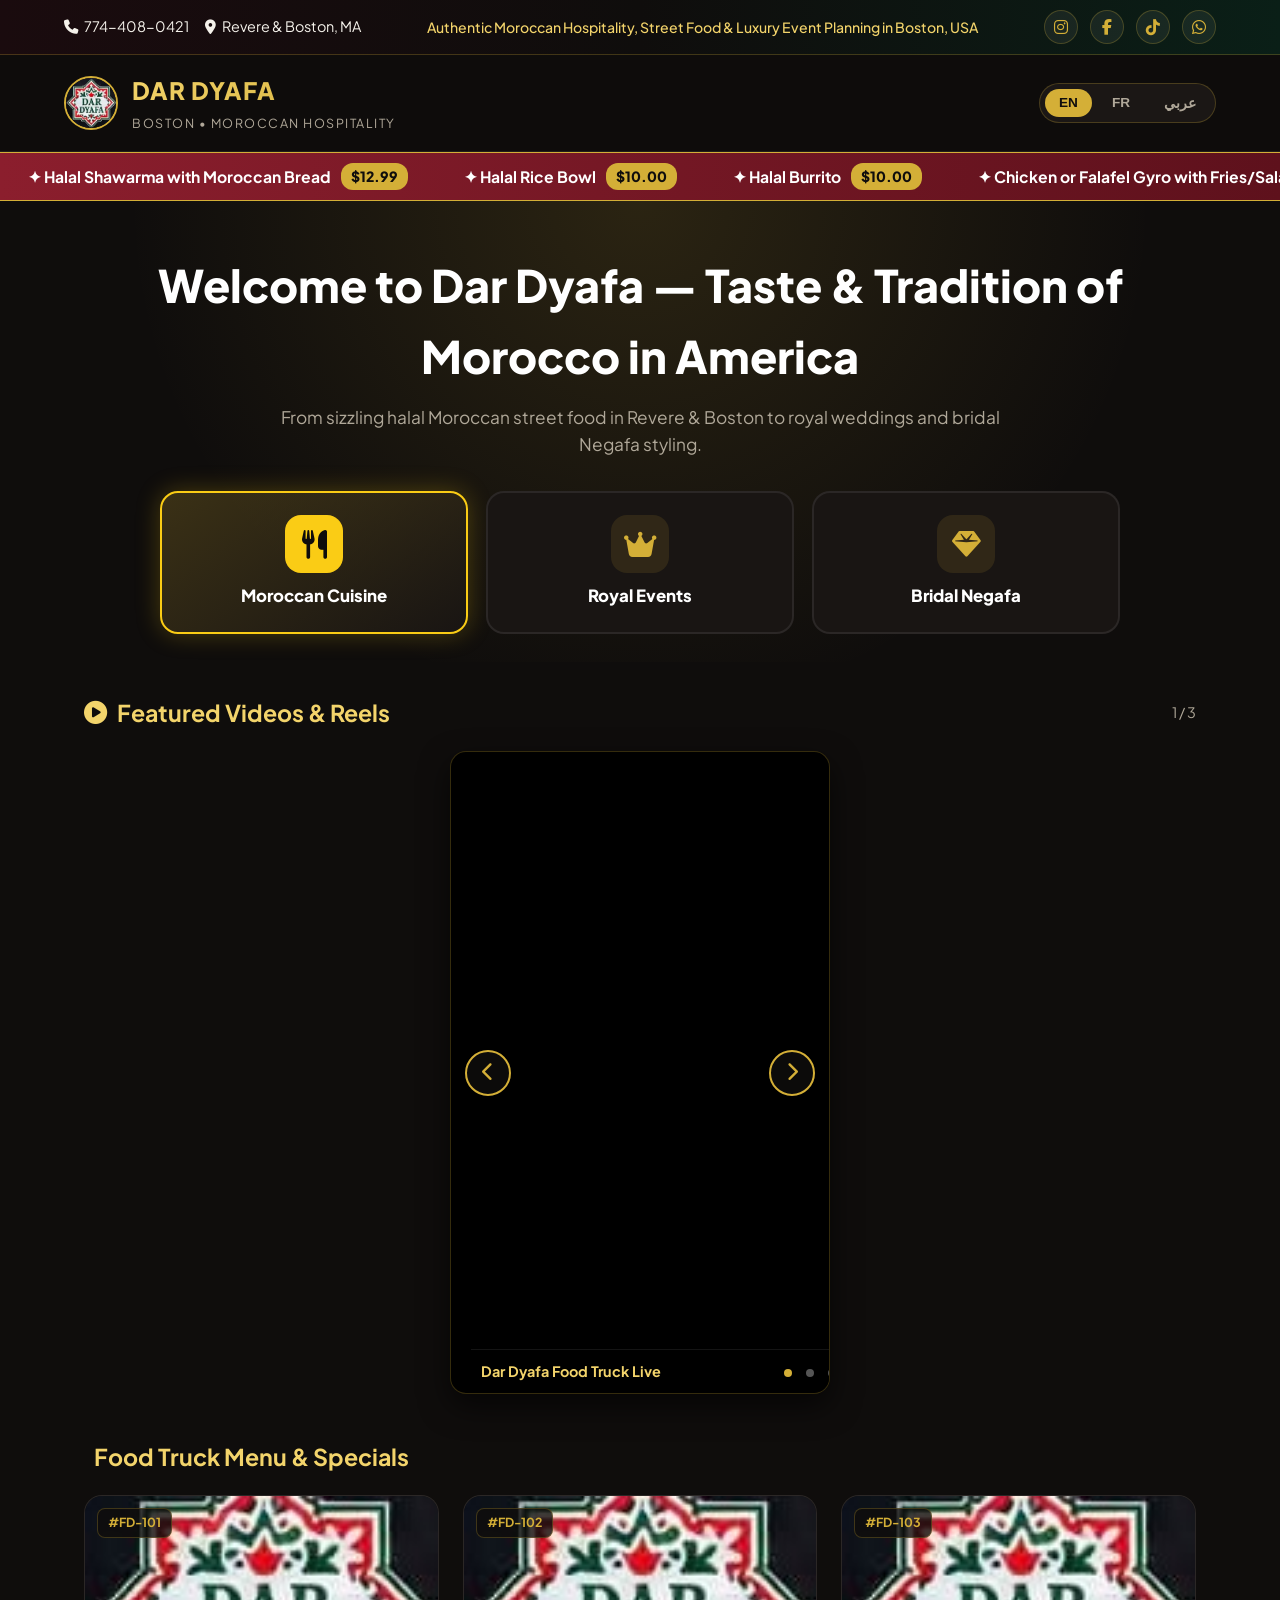
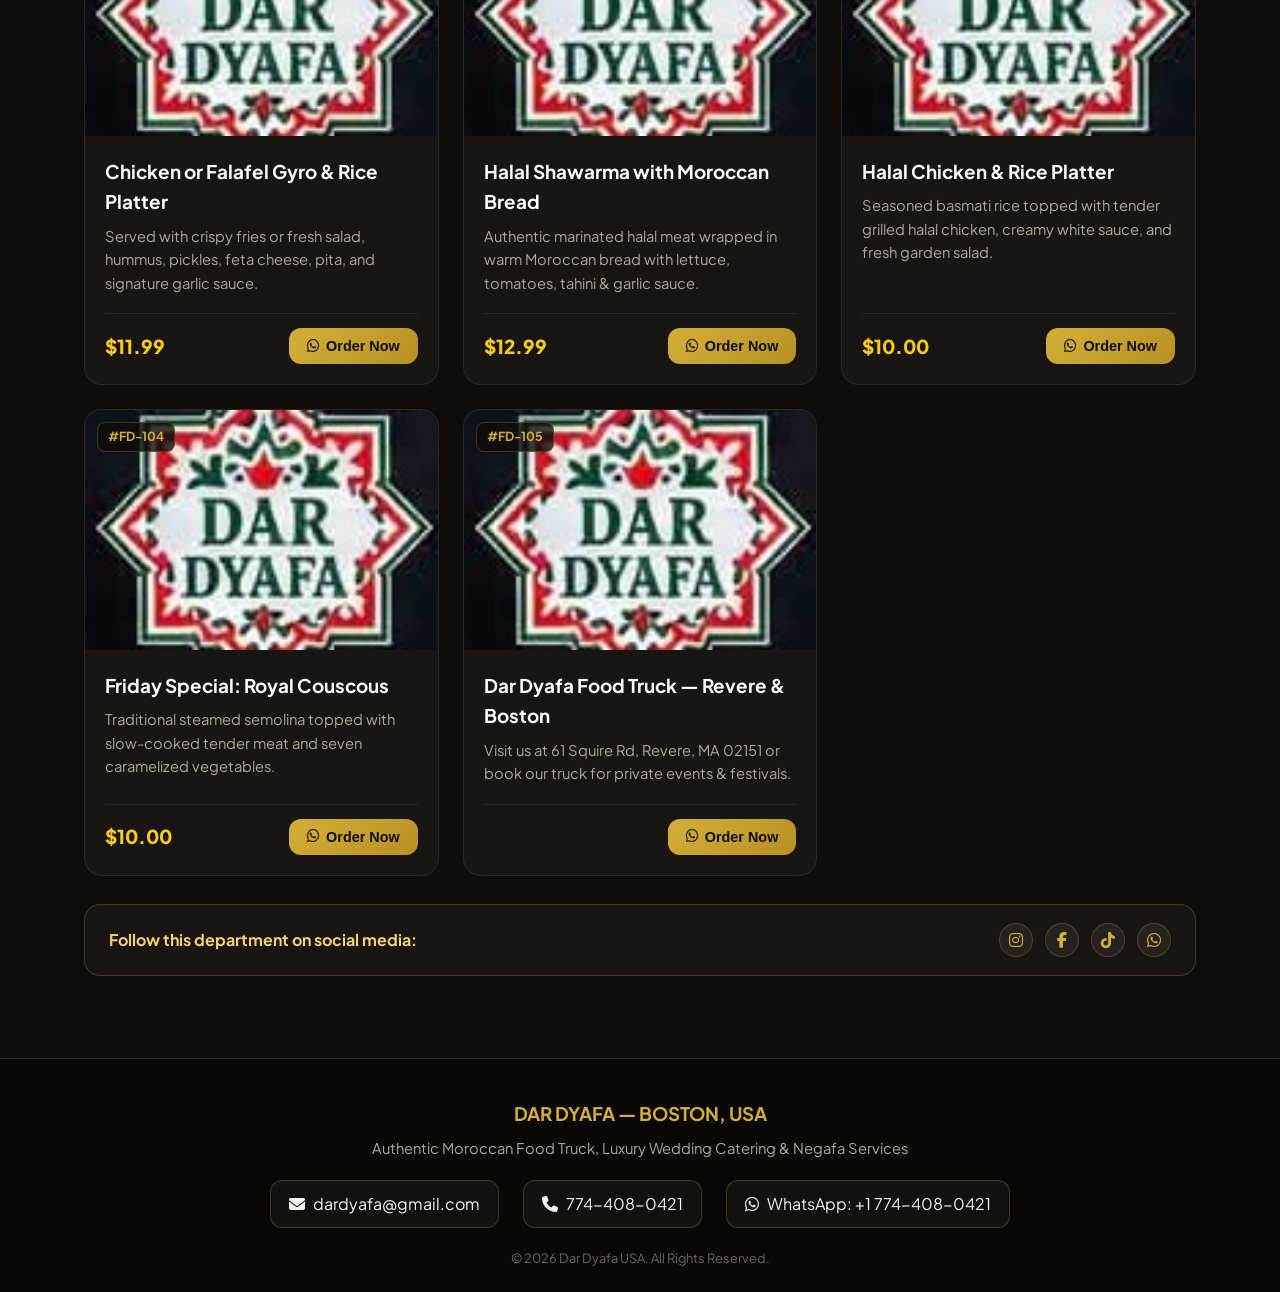
==== index.html @ 19fb5065 "Update index.html" ====
<!DOCTYPE html>
<html lang="en">
<head>
    <meta charset="UTF-8">
    <meta name="viewport" content="width=device-width, initial-scale=1.0">
    <title>Dar Dyafa | Authentic Moroccan Cuisine, Royal Events & Bridal Negafa in USA</title>
    <!-- Website Favicon Logo -->
    <link rel="icon" type="image/png" href="assets/images/logo.png">
    <link rel="preconnect" href="https://fonts.googleapis.com">
    <link href="https://fonts.googleapis.com/css2?family=Cairo:wght@400;600;700;800&family=Plus+Jakarta+Sans:wght@400;600;700;800&display=swap" rel="stylesheet">
    <link rel="stylesheet" href="https://cdnjs.cloudflare.com/ajax/libs/font-awesome/6.5.1/css/all.min.css">
    <link rel="stylesheet" href="css/style.css">
    <style>
        /* Reel 9:16 Vertical Custom Player Polish */
        .video-player-box {
            max-width: 380px !important;
            margin: 0 auto;
            background: #000;
            position: relative;
            box-shadow: 0 12px 30px rgba(0,0,0,0.6);
            border-radius: 16px;
            overflow: hidden;
        }
        .video-stage {
            position: relative;
            width: 100%;
            aspect-ratio: 9/16;
            background: #000;
            overflow: hidden;
            display: flex;
            align-items: center;
            justify-content: center;
        }
        .video-stage iframe, 
        .video-stage video {
            width: 100% !important;
            height: 100% !important;
            position: absolute;
            top: 0;
            left: 0;
            border: none;
            object-fit: cover;
            border-radius: 12px;
        }
    </style>
</head>
<body dir="ltr">

    <!-- Top Bar: Phone, Bio, Socials, Google Maps, WhatsApp -->
    <div class="top-bar">
        <div class="top-contact">
            <a href="tel:7744080421"><i class="fa-solid fa-phone"></i> <span>774-408-0421</span></a>
            <a id="topMapLink" href="#" target="_blank"><i class="fa-solid fa-location-dot"></i> <span data-i18n="locationLabel">Revere & Boston, MA</span></a>
        </div>
        <div class="top-bio" id="headerBioText"></div>
        <div class="top-socials">
            <a id="topIg" href="#" target="_blank" class="social-icon" title="Instagram"><i class="fa-brands fa-instagram"></i></a>
            <a id="topFb" href="#" target="_blank" class="social-icon" title="Facebook"><i class="fa-brands fa-facebook-f"></i></a>
            <a id="topTt" href="#" target="_blank" class="social-icon" title="TikTok"><i class="fa-brands fa-tiktok"></i></a>
            <a id="topWa" href="#" target="_blank" class="social-icon" title="WhatsApp"><i class="fa-brands fa-whatsapp"></i></a>
        </div>
    </div>

    <!-- Main Sticky Header -->
    <header class="main-header">
        <a href="index.html" class="brand">
            <img id="siteLogoImg" src="assets/images/logo.png" alt="Dar Dyafa Logo" onerror="this.src='assets/images/logo.jpg'">
            <div class="brand-text">
                <h1>DAR DYAFA</h1>
                <span>BOSTON • MOROCCAN HOSPITALITY</span>
            </div>
        </a>

        <div class="lang-switcher">
            <button class="lang-btn active" data-lang="en" onclick="setLanguage('en')">EN</button>
            <button class="lang-btn" data-lang="fr" onclick="setLanguage('fr')">FR</button>
            <button class="lang-btn" data-lang="ar" onclick="setLanguage('ar')">عربي</button>
        </div>
    </header>

    <!-- Continuous English-Only Marquee Ticker -->
    <div class="marquee-wrapper" aria-label="Food Truck Menu Ticker">
        <div class="marquee-track" id="marqueeTrack"></div>
    </div>

    <!-- Hero Welcome & 3 Main Category Tabs -->
    <section class="hero-section">
        <h2 id="welcomeTitleText"></h2>
        <p id="welcomeSubText"></p>

        <div class="category-tabs">
            <div class="cat-card active" id="tabBtn1" onclick="switchTab(1)">
                <div class="cat-icon"><i class="fa-solid fa-utensils"></i></div>
                <div class="cat-label" id="tabLabel1">Moroccan Cuisine</div>
            </div>
            <div class="cat-card" id="tabBtn2" onclick="switchTab(2)">
                <div class="cat-icon"><i class="fa-solid fa-crown"></i></div>
                <div class="cat-label" id="tabLabel2">Royal Events</div>
            </div>
            <div class="cat-card" id="tabBtn3" onclick="switchTab(3)">
                <div class="cat-icon"><i class="fa-solid fa-gem"></i></div>
                <div class="cat-label" id="tabLabel3">Bridal Negafa</div>
            </div>
        </div>
    </section>

    <!-- Main Dynamic Content Area -->
    <main class="section-container">
        <!-- Videos Section -->
        <div id="videosSection">
            <div class="section-header">
                <h3><i class="fa-solid fa-play-circle"></i> <span data-i18n="featuredVideos">Featured Videos & Reels</span></h3>
                <span id="videoCounter" style="color:var(--text-muted);font-size:0.9rem;">1 / 3</span>
            </div>
            <div class="video-player-box">
                <button class="video-nav-btn video-prev" onclick="prevVideo()" title="Previous Video"><i class="fa-solid fa-chevron-left"></i></button>
                <button class="video-nav-btn video-next" onclick="nextVideo()" title="Next Video"><i class="fa-solid fa-chevron-right"></i></button>
                <div class="video-stage" id="videoStage"></div>
                <div class="video-controls-bar" style="position:absolute;bottom:0;width:100%;background:rgba(0,0,0,0.7);padding:10px;text-align:center;z-index:25;">
                    <div id="currentVideoTitle" style="font-weight:700;color:var(--gold-light);font-size:0.9rem;"></div>
                    <div class="video-dots" id="videoDots" style="margin-top:4px;"></div>
                </div>
            </div>
        </div>

        <!-- Posts / Catalog Section -->
        <div style="margin-top:44px;">
            <div class="section-header">
                <h3><i class="fa-solid fa-sparkles"></i> <span id="sectionPostsHeading">Our Menu & Specialties</span></h3>
                <button class="btn-order" id="generalBookingBtn" style="display:none;" onclick="openGeneralBooking()">
                    <i class="fa-solid fa-calendar-check"></i> <span data-i18n="bookEventNow">Book Your Celebration</span>
                </button>
            </div>
            <div class="posts-grid" id="postsGrid"></div>
        </div>

        <!-- Page-Specific Social Media Bar -->
        <div class="page-social-bar">
            <div style="font-weight:700;color:var(--gold-light);" data-i18n="followSection">Follow this department on social media:</div>
            <div class="top-socials" id="pageSpecificSocials"></div>
        </div>
    </main>

    <!-- Footer Contact -->
    <footer class="site-footer">
        <h3 style="color:var(--gold);margin-bottom:8px;">DAR DYAFA — BOSTON, USA</h3>
        <p style="color:var(--text-muted);font-size:0.92rem;" data-i18n="footerTagline">Authentic Moroccan Food Truck, Luxury Wedding Catering & Negafa Services</p>
        <div class="footer-contacts">
            <a href="mailto:dardyafa@gmail.com"><i class="fa-solid fa-envelope"></i> dardyafa@gmail.com</a>
            <a href="tel:7744080421"><i class="fa-solid fa-phone"></i> 774-408-0421</a>
            <a id="footerWaLink" href="#" target="_blank"><i class="fa-brands fa-whatsapp"></i> WhatsApp: +1 774-408-0421</a>
        </div>
        <p style="color:#666;font-size:0.8rem;margin-top:18px;">© 2026 Dar Dyafa USA. All Rights Reserved.</p>
    </footer>

    <!-- Order / Booking Modal -->
    <div class="modal-overlay" id="orderModal">
        <div class="modal-box">
            <button class="modal-close" onclick="closeModal()"><i class="fa-solid fa-xmark"></i></button>
            <h3 id="modalHeading" style="color:var(--gold);margin-bottom:14px;">Order Now</h3>
            <div class="modal-preview" id="modalPreview"></div>
            <form id="orderForm" onsubmit="submitOrder(event)">
                <input type="hidden" id="orderItemId">
                <input type="hidden" id="orderItemTitle">
                <input type="hidden" id="orderItemPrice">

                <div id="foodFields">
                    <div class="form-group">
                        <label data-i18n="labelName">Full Name</label>
                        <input type="text" id="custName" required placeholder="John Doe">
                    </div>
                    <div class="form-group">
                        <label data-i18n="labelQty">Quantity</label>
                        <input type="number" id="custQty" min="1" value="1" required>
                    </div>
                    <div class="form-group">
                        <label data-i18n="labelAddress">Delivery Address / Pickup Location</label>
                        <input type="text" id="custAddress" required placeholder="Street, City, MA">
                    </div>
                    <div class="form-group">
                        <label data-i18n="labelPhone">Phone Number</label>
                        <input type="tel" id="custPhone" required placeholder="(774) 000-0000">
                    </div>
                </div>

                <div id="eventFields" style="display:none;">
                    <div class="form-group">
                        <label data-i18n="labelName">Full Name</label>
                        <input type="text" id="evName" placeholder="Your Full Name">
                    </div>
                    <div class="form-group">
                        <label data-i18n="labelEventType">Event Type</label>
                        <select id="evType">
                            <option value="Wedding / عرس">Wedding / Mariage / عرس</option>
                            <option value="Engagement / خطوبة">Engagement / Fiançailles / خطوبة</option>
                            <option value="Henna Night / حناء">Henna Night / Soirée Henné / ليلة الحناء</option>
                            <option value="Circumcision / ختانة">Circumcision / Baptême / ختانة</option>
                            <option value="Gala / Private Party">Gala / Private Party / حفل خاص</option>
                        </select>
                    </div>
                    <div class="form-group">
                        <label data-i18n="labelEventDate">Event Date</label>
                        <input type="date" id="evDate">
                    </div>
                    <div class="form-group">
                        <label data-i18n="labelEventCity">City & Exact Venue Location (USA)</label>
                        <input type="text" id="evLocation" placeholder="Boston, MA - Venue Name">
                    </div>
                    <div class="form-group">
                        <label data-i18n="labelPhone">Phone Number</label>
                        <input type="tel" id="evPhone" placeholder="(774) 000-0000">
                    </div>
                </div>

                <button type="submit" class="btn-whatsapp-confirm">
                    <i class="fa-brands fa-whatsapp" style="font-size:1.3rem;"></i>
                    <span data-i18n="confirmOrderBtn">Confirm Order via WhatsApp</span>
                </button>
            </form>
        </div>
    </div>

    <script src="js/config.js"></script>
    <script src="js/data.js"></script>
    <script>
        const UI_TRANSLATIONS = {
            en: {
                locationLabel: "Revere & Boston, MA",
                featuredVideos: "Featured Videos & Reels",
                menuHeading1: "Food Truck Menu & Specials",
                menuHeading2: "Royal Moroccan Weddings & Events in USA",
                menuHeading3: "Bridal Negafa, Caftans & Makeup",
                orderNow: "Order Now",
                bookNow: "Inquire / Book Now",
                bookEventNow: "Book Your Celebration",
                followSection: "Follow this department on social media:",
                footerTagline: "Authentic Moroccan Food Truck, Luxury Wedding Catering & Negafa Services",
                labelName: "Full Name",
                labelQty: "Quantity",
                labelAddress: "Exact Delivery Address / Pickup Location",
                labelPhone: "Phone Number",
                labelEventType: "Celebration Type",
                labelEventDate: "Celebration Date",
                labelEventCity: "City & Exact Venue Address",
                confirmOrderBtn: "Confirm Order via WhatsApp"
            },
            fr: {
                locationLabel: "Revere & Boston, MA",
                featuredVideos: "Vidéos & Reels en Vedette",
                menuHeading1: "Menu Food Truck & Spécialités",
                menuHeading2: "Mariages Royaux & Événements aux USA",
                menuHeading3: "Negafa Mariée, Caftans & Maquillage",
                orderNow: "Commander",
                bookNow: "Réserver",
                bookEventNow: "Réserver Votre Événement",
                followSection: "Suivez ce département sur les réseaux sociaux :",
                footerTagline: "Food Truck Marocain Authentique, Traiteur Mariage & Services Negafa",
                labelName: "Nom Complet",
                labelQty: "Quantité",
                labelAddress: "Adresse Exacte de Livraison / Retrait",
                labelPhone: "Numéro de Téléphone",
                labelEventType: "Type de Célébration",
                labelEventDate: "Date de l'Événement",
                labelEventCity: "Ville et Adresse Exacte de la Salle",
                confirmOrderBtn: "Confirmer via WhatsApp"
            },
            ar: {
                locationLabel: "ريفير وبوسطن، أمريكا",
                featuredVideos: "فيديوهات ومقاطع مميزة",
                menuHeading1: "قائمة مأكولات الشاحنة والأطباق المغربية",
                menuHeading2: "تنظيم الأعراس والحفلات المغربية في أمريكا",
                menuHeading3: "خدمات النكافة، القفطان المغربي ومكياج العروس",
                orderNow: "اطلب الآن",
                bookNow: "احجز الآن",
                bookEventNow: "احجز حفلتك الآن",
                followSection: "تابع هذا القسم على مواقع التواصل الاجتماعي:",
                footerTagline: "مأكولات مغربية أصيلة، تنظيم أعراس ملكية وخدمات النكافة في أمريكا",
                labelName: "الاسم الكامل",
                labelQty: "الكمية المطلوبة",
                labelAddress: "العنوان الدقيق للتوصيل أو الاستلام",
                labelPhone: "رقم الهاتف",
                labelEventType: "نوع الحفل (عرس، خطوبة، حناء، ختانة...)",
                labelEventDate: "تاريخ الحفل",
                labelEventCity: "المدينة ومكان القاعة بالتحديد",
                confirmOrderBtn: "تأكيد الطلب عبر واتساب"
            }
        };

        let currentLang = 'en';
        let currentTab = 1;
        let currentVideoIdx = 0;
        let siteData = JSON.parse(localStorage.getItem('dardyafa_site_data')) || DEFAULT_SITE_DATA;

        function initSite() {
            document.getElementById('topMapLink').href = SITE_CONFIG.locationMap;
            document.getElementById('topIg').href = SITE_CONFIG.socials.page1.instagram;
            document.getElementById('topFb').href = SITE_CONFIG.socials.page1.facebook;
            document.getElementById('topTt').href = SITE_CONFIG.socials.page1.tiktok;
            const waUrl = `https://wa.me/${SITE_CONFIG.whatsappNumber}`;
            document.getElementById('topWa').href = waUrl;
            document.getElementById('footerWaLink').href = waUrl;

            if (siteData.logoDataUrl) {
                document.getElementById('siteLogoImg').src = siteData.logoDataUrl;
            }

            renderMarquee();
            setLanguage('en');
            switchTab(1);
        }

        function setLanguage(lang) {
            currentLang = lang;
            document.body.setAttribute('dir', lang === 'ar' ? 'rtl' : 'ltr');
            document.documentElement.lang = lang;

            document.querySelectorAll('.lang-btn').forEach(btn => {
                btn.classList.toggle('active', btn.dataset.lang === lang);
            });

            const t = UI_TRANSLATIONS[lang];
            document.querySelectorAll('[data-i18n]').forEach(el => {
                const key = el.getAttribute('data-i18n');
                if (t[key]) el.textContent = t[key];
            });

            document.getElementById('headerBioText').textContent = siteData.headerBio[lang] || siteData.headerBio.en;
            document.getElementById('welcomeTitleText').textContent = siteData.welcomeTitle[lang] || siteData.welcomeTitle.en;
            document.getElementById('welcomeSubText').textContent = siteData.welcomeSub[lang] || siteData.welcomeSub.en;
            document.getElementById('tabLabel1').textContent = siteData.tabs.tab1[lang] || siteData.tabs.tab1.en;
            document.getElementById('tabLabel2').textContent = siteData.tabs.tab2[lang] || siteData.tabs.tab2.en;
            document.getElementById('tabLabel3').textContent = siteData.tabs.tab3[lang] || siteData.tabs.tab3.en;

            renderCurrentTabContent();
        }

        function renderMarquee() {
            const track = document.getElementById('marqueeTrack');
            const items = siteData.marqueeItems || [];
            const htmlSingle = items.map(item => `
                <div class="marquee-item">
                    <span>✦ ${item.name}</span>
                    ${item.price ? `<span class="marquee-price">${item.price}</span>` : ''}
                </div>
            `).join('');
            track.innerHTML = htmlSingle + htmlSingle;
        }

        function switchTab(tabNum) {
            currentTab = tabNum;
            currentVideoIdx = 0;
            [1, 2, 3].forEach(n => {
                document.getElementById(`tabBtn${n}`).classList.toggle('active', n === tabNum);
            });
            renderCurrentTabContent();
        }

        function renderCurrentTabContent() {
            const t = UI_TRANSLATIONS[currentLang];
            const headingEl = document.getElementById('sectionPostsHeading');
            const bookingBtn = document.getElementById('generalBookingBtn');

            if (currentTab === 1) {
                headingEl.textContent = t.menuHeading1;
                bookingBtn.style.display = 'none';
            } else if (currentTab === 2) {
                headingEl.textContent = t.menuHeading2;
                bookingBtn.style.display = 'inline-flex';
            } else {
                headingEl.textContent = t.menuHeading3;
                bookingBtn.style.display = 'inline-flex';
            }

            renderVideos();
            renderPosts();
            renderPageSocials();
        }

        function renderPageSocials() {
            const key = `page${currentTab}`;
            const soc = SITE_CONFIG.socials[key];
            const container = document.getElementById('pageSpecificSocials');
            container.innerHTML = `
                ${soc.instagram ? `<a href="${soc.instagram}" target="_blank" class="social-icon"><i class="fa-brands fa-instagram"></i></a>` : ''}
                ${soc.facebook ? `<a href="${soc.facebook}" target="_blank" class="social-icon"><i class="fa-brands fa-facebook-f"></i></a>` : ''}
                ${soc.tiktok ? `<a href="${soc.tiktok}" target="_blank" class="social-icon"><i class="fa-brands fa-tiktok"></i></a>` : ''}
                <a href="https://wa.me/${SITE_CONFIG.whatsappNumber}" target="_blank" class="social-icon"><i class="fa-brands fa-whatsapp"></i></a>
            `;
        }

        function getEmbedHtml(url) {
            if (!url) return '<p style="color:#888;text-align:center;padding-top:50%;">No video URL</p>';
            if (url.startsWith('data:video') || url.endsWith('.mp4') || url.endsWith('.webm')) {
                return `<video src="${url}" controls autoplay muted playsinline></video>`;
            }
            const ytMatch = url.match(/(?:youtu\.be\/|youtube\.com\/(?:watch\?v=|embed\/|shorts\/))([\w-]{11})/);
            if (ytMatch) {
                return `<iframe src="https://www.youtube.com/embed/${ytMatch[1]}?autoplay=1&mute=1&loop=1&playlist=${ytMatch[1]}" frameborder="0" allow="autoplay; encrypted-media" allowfullscreen></iframe>`;
            }
            const igMatch = url.match(/instagram\.com\/(?:p|reel)\/([\w-]+)/);
            if (igMatch) {
                return `<iframe src="https://www.instagram.com/p/${igMatch[1]}/embed" scrolling="no" frameborder="0" allowtransparency="true"></iframe>`;
            }
            return `<iframe src="${url}" scrolling="no" frameborder="0" allowtransparency="true"></iframe>`;
        }

        function renderVideos() {
            const vids = siteData.videos[`page${currentTab}`] || [];
            const stage = document.getElementById('videoStage');
            const counter = document.getElementById('videoCounter');
            const titleEl = document.getElementById('currentVideoTitle');
            const dotsEl = document.getElementById('videoDots');

            if (vids.length === 0) {
                stage.innerHTML = '<p style="color:#888;text-align:center;padding-top:50%;">No videos added yet.</p>';
                counter.textContent = '0 / 0';
                titleEl.textContent = '';
                dotsEl.innerHTML = '';
                return;
            }

            if (currentVideoIdx >= vids.length) currentVideoIdx = 0;
            if (currentVideoIdx < 0) currentVideoIdx = vids.length - 1;

            const activeVid = vids[currentVideoIdx];
            stage.innerHTML = getEmbedHtml(activeVid.url);
            counter.textContent = `${currentVideoIdx + 1} / ${vids.length}`;
            titleEl.textContent = activeVid.title || `Video #${currentVideoIdx + 1}`;

            dotsEl.innerHTML = vids.map((_, idx) => `
                <span class="v-dot ${idx === currentVideoIdx ? 'active' : ''}" onclick="goToVideo(${idx})" style="display:inline-block;width:8px;height:8px;margin:0 3px;background:${idx === currentVideoIdx ? 'var(--gold)' : '#555'};border-radius:50%;cursor:pointer;"></span>
            `).join('');
        }

        function nextVideo() { currentVideoIdx++; renderVideos(); }
        function prevVideo() { currentVideoIdx--; renderVideos(); }
        function goToVideo(idx) { currentVideoIdx = idx; renderVideos(); }

        document.addEventListener('keydown', (e) => {
            if (document.getElementById('orderModal').classList.contains('open')) return;
            if (e.key === 'ArrowRight') nextVideo();
            if (e.key === 'ArrowLeft') prevVideo();
        });

        function renderPosts() {
            const posts = siteData.posts[`page${currentTab}`] || [];
            const grid = document.getElementById('postsGrid');
            const t = UI_TRANSLATIONS[currentLang];
            const btnText = currentTab === 1 ? t.orderNow : t.bookNow;

            grid.innerHTML = posts.map((post, index) => {
                const title = post.title[currentLang] || post.title.en;
                const desc = post.desc[currentLang] || post.desc.en;
                return `
                    <div class="post-card" onclick="openOrderModal(${index})">
                        <div class="post-img-wrap">
                            <span class="post-id-badge">#${post.id}</span>
                            <img src="${post.image}" alt="${title}" onerror="this.src='assets/images/logo.png'">
                        </div>
                        <div class="post-body">
                            <div>
                                <h4 class="post-title">${title}</h4>
                                <p class="post-desc">${desc}</p>
                            </div>
                            <div class="post-footer">
                                <div class="post-price">${post.price ? post.price : ''}</div>
                                <button class="btn-order" type="button">
                                    <i class="fa-brands fa-whatsapp"></i> ${btnText}
                                </button>
                            </div>
                        </div>
                    </div>
                `;
            }).join('');
        }

        function openOrderModal(postIndex) {
            const post = siteData.posts[`page${currentTab}`][postIndex];
            const title = post.title[currentLang] || post.title.en;
            const t = UI_TRANSLATIONS[currentLang];

            document.getElementById('orderItemId').value = post.id;
            document.getElementById('orderItemTitle').value = post.title.en;
            document.getElementById('orderItemPrice').value = post.price || 'Custom Quote';

            document.getElementById('modalHeading').textContent = currentTab === 1 ? t.orderNow : t.bookNow;
            document.getElementById('modalPreview').innerHTML = `
                <img src="${post.image}" alt="${title}">
                <div>
                    <div style="font-size:0.8rem;color:var(--gold);font-weight:700;">ID: #${post.id}</div>
                    <div style="font-weight:800;font-size:1.05rem;">${title}</div>
                    ${post.price ? `<div style="color:#facc15;font-weight:700;">${post.price}</div>` : ''}
                </div>
            `;

            toggleModalFields();
            document.getElementById('orderModal').classList.add('open');
        }

        function openGeneralBooking() {
            const t = UI_TRANSLATIONS[currentLang];
            const deptName = currentTab === 2 ? 'Royal Event & Wedding Planning' : 'Bridal Negafa & Caftan Services';
            document.getElementById('orderItemId').value = currentTab === 2 ? 'EVENT-BOOKING' : 'NEGAFA-BOOKING';
            document.getElementById('orderItemTitle').value = deptName;
            document.getElementById('orderItemPrice').value = 'Custom Package';

            document.getElementById('modalHeading').textContent = t.bookEventNow;
            document.getElementById('modalPreview').innerHTML = `
                <img src="assets/images/logo.png" alt="Dar Dyafa">
                <div>
                    <div style="font-weight:800;font-size:1.05rem;">${deptName}</div>
                    <div style="color:var(--text-muted);font-size:0.85rem;">Dar Dyafa USA</div>
                </div>
            `;

            toggleModalFields();
            document.getElementById('orderModal').classList.add('open');
        }

        function toggleModalFields() {
            const isFood = currentTab === 1;
            document.getElementById('foodFields').style.display = isFood ? 'block' : 'none';
            document.getElementById('eventFields').style.display = isFood ? 'none' : 'block';

            document.getElementById('custName').required = isFood;
            document.getElementById('custQty').required = isFood;
            document.getElementById('custAddress').required = isFood;
            document.getElementById('custPhone').required = isFood;

            document.getElementById('evName').required = !isFood;
            document.getElementById('evDate').required = !isFood;
            document.getElementById('evLocation').required = !isFood;
            document.getElementById('evPhone').required = !isFood;
        }

        function closeModal() {
            document.getElementById('orderModal').classList.remove('open');
        }

        function submitOrder(e) {
            e.preventDefault();
            const itemId = document.getElementById('orderItemId').value;
            const itemTitle = document.getElementById('orderItemTitle').value;
            const itemPrice = document.getElementById('orderItemPrice').value;

            let orderRecord = {
                id: 'ORD-' + Date.now().toString().slice(-6),
                date: new Date().toLocaleString(),
                section: `Page ${currentTab}`,
                itemId,
                itemTitle,
                itemPrice
            };

            let waMessage = `*NEW ORDER - DAR DYAFA USA*%0A`;
            waMessage += `----------------------------%0A`;
            waMessage += `*Article ID:* #${itemId}%0A`;
            waMessage += `*Item:* ${itemTitle}%0A`;

            if (currentTab === 1) {
                const name = document.getElementById('custName').value;
                const qty = document.getElementById('custQty').value;
                const address = document.getElementById('custAddress').value;
                const phone = document.getElementById('custPhone').value;

                orderRecord.customerName = name;
                orderRecord.details = `Qty: ${qty} | Address: ${address}`;
                orderRecord.phone = phone;

                waMessage += `*Price:* ${itemPrice}%0A`;
                waMessage += `*Quantity:* ${qty}%0A`;
                waMessage += `*Customer Name:* ${name}%0A`;
                waMessage += `*Location/Address:* ${address}%0A`;
                waMessage += `*Phone:* ${phone}%0A`;
            } else {
                const name = document.getElementById('evName').value;
                const evType = document.getElementById('evType').value;
                const evDate = document.getElementById('evDate').value;
                const evLoc = document.getElementById('evLocation').value;
                const phone = document.getElementById('evPhone').value;

                orderRecord.customerName = name;
                orderRecord.details = `${evType} | Date: ${evDate} | City/Venue: ${evLoc}`;
                orderRecord.phone = phone;

                waMessage += `*Service:* ${evType}%0A`;
                waMessage += `*Event Date:* ${evDate}%0A`;
                waMessage += `*City & Venue:* ${evLoc}%0A`;
                waMessage += `*Client Name:* ${name}%0A`;
                waMessage += `*Phone:* ${phone}%0A`;
            }

            const existingOrders = JSON.parse(localStorage.getItem('dardyafa_orders')) || [];
            existingOrders.unshift(orderRecord);
            localStorage.setItem('dardyafa_orders', JSON.stringify(existingOrders));

            const whatsappUrl = `https://wa.me/${SITE_CONFIG.whatsappNumber}?text=${waMessage}`;
            window.open(whatsappUrl, '_blank');
            closeModal();
        }

        window.addEventListener('DOMContentLoaded', initSite);
    </script>
</body>
</html>
---- css/style.css ----
/* Dar Dyafa 2026 Luxury US Moroccan Hospitality Theme */
:root {
    --bg-dark: #0f0d0c;
    --bg-card: #191513;
    --bg-card-hover: #221c19;
    --gold: #d4af37;
    --gold-light: #f3d46b;
    --crimson: #8b1e2d;
    --emerald: #0f5c41;
    --text-main: #f5f2eb;
    --text-muted: #b0a899;
    --border-gold: rgba(212, 175, 55, 0.25);
    --shadow-lg: 0 15px 35px rgba(0, 0, 0, 0.6);
}

* {
    box-sizing: border-box;
    margin: 0;
    padding: 0;
}

body {
    font-family: 'Plus Jakarta Sans', 'Cairo', sans-serif;
    background-color: var(--bg-dark);
    color: var(--text-main);
    line-height: 1.6;
    overflow-x: hidden;
}

body[dir="rtl"] {
    font-family: 'Cairo', 'Plus Jakarta Sans', sans-serif;
}

/* Top Contact & Social Bar */
.top-bar {
    background: linear-gradient(90deg, #1a0b0e, #0f0d0c, #0a1f17);
    border-bottom: 1px solid var(--border-gold);
    padding: 10px 5%;
    display: flex;
    flex-wrap: wrap;
    justify-content: space-between;
    align-items: center;
    gap: 12px;
    font-size: 0.9rem;
}

.top-contact {
    display: flex;
    align-items: center;
    gap: 16px;
    flex-wrap: wrap;
}

.top-contact a {
    color: var(--text-main);
    text-decoration: none;
    display: inline-flex;
    align-items: center;
    gap: 6px;
    transition: color 0.2s;
}

.top-contact a:hover {
    color: var(--gold);
}

.top-bio {
    color: var(--gold-light);
    font-weight: 500;
    text-align: center;
    font-size: 0.88rem;
}

.top-socials {
    display: flex;
    align-items: center;
    gap: 12px;
}

.social-icon {
    width: 34px;
    height: 34px;
    border-radius: 50%;
    background: rgba(255, 255, 255, 0.06);
    border: 1px solid var(--border-gold);
    display: inline-flex;
    align-items: center;
    justify-content: center;
    color: var(--gold);
    text-decoration: none;
    transition: all 0.25s ease;
    font-size: 1rem;
}

.social-icon:hover {
    background: var(--gold);
    color: #0f0d0c;
    transform: translateY(-2px);
}

/* Main Header & Language Switcher */
.main-header {
    padding: 16px 5%;
    display: flex;
    justify-content: space-between;
    align-items: center;
    background: rgba(15, 13, 12, 0.95);
    backdrop-filter: blur(12px);
    position: sticky;
    top: 0;
    z-index: 900;
    border-bottom: 1px solid rgba(255,255,255,0.07);
}

.brand {
    display: flex;
    align-items: center;
    gap: 14px;
    text-decoration: none;
}

.brand img {
    width: 54px;
    height: 54px;
    border-radius: 50%;
    border: 2px solid var(--gold);
    object-fit: cover;
}

.brand-text h1 {
    font-size: 1.5rem;
    font-weight: 800;
    letter-spacing: 1px;
    background: linear-gradient(135deg, var(--gold-light), var(--gold));
    -webkit-background-clip: text;
    -webkit-text-fill-color: transparent;
}

.brand-text span {
    font-size: 0.78rem;
    color: var(--text-muted);
    letter-spacing: 1.5px;
    text-transform: uppercase;
}

.lang-switcher {
    display: flex;
    gap: 6px;
    background: #1b1715;
    padding: 5px;
    border-radius: 30px;
    border: 1px solid var(--border-gold);
}

.lang-btn {
    border: none;
    background: transparent;
    color: var(--text-muted);
    padding: 6px 14px;
    border-radius: 20px;
    cursor: pointer;
    font-weight: 700;
    font-size: 0.85rem;
    transition: all 0.2s;
}

.lang-btn.active {
    background: var(--gold);
    color: #0f0d0c;
}

/* Marquee Ticker - ALWAYS LTR ENGLISH */
.marquee-wrapper {
    background: linear-gradient(90deg, var(--crimson), #5e111c);
    border-top: 1px solid var(--gold);
    border-bottom: 1px solid var(--gold);
    padding: 10px 0;
    overflow: hidden;
    position: relative;
    direction: ltr !important;
}

.marquee-track {
    display: flex;
    width: max-content;
    animation: marqueeScroll 38s linear infinite;
}

.marquee-track:hover {
    animation-play-state: paused;
}

.marquee-item {
    display: inline-flex;
    align-items: center;
    gap: 10px;
    padding: 0 28px;
    font-weight: 700;
    font-size: 0.98rem;
    color: #ffffff;
    white-space: nowrap;
}

.marquee-price {
    background: var(--gold);
    color: #0f0d0c;
    padding: 2px 10px;
    border-radius: 12px;
    font-weight: 800;
    font-size: 0.88rem;
}

@keyframes marqueeScroll {
    0% { transform: translateX(0); }
    100% { transform: translateX(-50%); }
}

/* Hero Welcome Section */
.hero-section {
    text-align: center;
    padding: 48px 5% 28px;
    background: radial-gradient(circle at top, rgba(212, 175, 55, 0.14), transparent 65%);
}

.hero-section h2 {
    font-size: clamp(1.8rem, 3.5vw, 2.8rem);
    font-weight: 800;
    margin-bottom: 12px;
    color: #fff;
}

.hero-section p {
    max-width: 720px;
    margin: 0 auto 32px;
    color: var(--text-muted);
    font-size: 1.08rem;
}

/* 3 Main Category Icons (Tab 1 Highlighted Yellow/Gold by default) */
.category-tabs {
    display: grid;
    grid-template-columns: repeat(3, 1fr);
    gap: 18px;
    max-width: 960px;
    margin: 0 auto;
}

.cat-card {
    background: var(--bg-card);
    border: 2px solid rgba(255, 255, 255, 0.08);
    border-radius: 18px;
    padding: 22px 16px;
    cursor: pointer;
    transition: all 0.3s ease;
    display: flex;
    flex-direction: column;
    align-items: center;
    gap: 10px;
}

.cat-card:hover {
    transform: translateY(-4px);
    border-color: var(--gold);
}

.cat-card.active {
    background: linear-gradient(145deg, rgba(212, 175, 55, 0.22), rgba(25, 21, 19, 0.95));
    border-color: #facc15;
    box-shadow: 0 0 25px rgba(250, 204, 21, 0.25);
}

.cat-icon {
    width: 58px;
    height: 58px;
    border-radius: 16px;
    background: rgba(212, 175, 55, 0.12);
    display: flex;
    align-items: center;
    justify-content: center;
    font-size: 1.8rem;
    color: var(--gold);
}

.cat-card.active .cat-icon {
    background: #facc15;
    color: #0f0d0c;
}

.cat-label {
    font-size: 1.05rem;
    font-weight: 800;
    color: #fff;
}

/* Video Carousel Section */
.section-container {
    max-width: 1240px;
    margin: 0 auto;
    padding: 32px 5%;
}

.section-header {
    display: flex;
    justify-content: space-between;
    align-items: center;
    margin-bottom: 20px;
}

.section-header h3 {
    font-size: 1.45rem;
    color: var(--gold-light);
    display: flex;
    align-items: center;
    gap: 10px;
}

.video-player-box {
    background: var(--bg-card);
    border: 1px solid var(--border-gold);
    border-radius: 20px;
    padding: 20px;
    position: relative;
    box-shadow: var(--shadow-lg);
}

.video-stage {
    position: relative;
    width: 100%;
    min-height: 380px;
    background: #080706;
    border-radius: 14px;
    overflow: hidden;
    display: flex;
    flex-direction: column;
    align-items: center;
    justify-content: center;
}

.video-stage iframe,
.video-stage video {
    width: 100%;
    height: 460px;
    border: none;
    border-radius: 12px;
}

.video-nav-btn {
    position: absolute;
    top: 50%;
    transform: translateY(-50%);
    width: 46px;
    height: 46px;
    border-radius: 50%;
    background: rgba(15, 13, 12, 0.85);
    border: 2px solid var(--gold);
    color: var(--gold);
    font-size: 1.2rem;
    cursor: pointer;
    z-index: 20;
    transition: all 0.2s;
}

.video-nav-btn:hover {
    background: var(--gold);
    color: #0f0d0c;
}

.video-prev { left: 14px; }
.video-next { right: 14px; }

.video-controls-bar {
    display: flex;
    justify-content: space-between;
    align-items: center;
    flex-wrap: wrap;
    gap: 12px;
    margin-top: 14px;
    padding-top: 12px;
    border-top: 1px solid rgba(255,255,255,0.08);
}

.video-dots {
    display: flex;
    gap: 8px;
}

.v-dot {
    width: 10px;
    height: 10px;
    border-radius: 50%;
    background: rgba(255,255,255,0.2);
    cursor: pointer;
}

.v-dot.active {
    background: var(--gold);
    width: 26px;
    border-radius: 6px;
}

/* Posts / Products Grid */
.posts-grid {
    display: grid;
    grid-template-columns: repeat(auto-fill, minmax(310px, 1fr));
    gap: 24px;
}

.post-card {
    background: var(--bg-card);
    border: 1px solid rgba(255,255,255,0.08);
    border-radius: 18px;
    overflow: hidden;
    display: flex;
    flex-direction: column;
    transition: all 0.3s ease;
    cursor: pointer;
}

.post-card:hover {
    transform: translateY(-6px);
    border-color: var(--gold);
    box-shadow: var(--shadow-lg);
}

.post-img-wrap {
    position: relative;
    height: 240px;
    overflow: hidden;
}

.post-img-wrap img {
    width: 100%;
    height: 100%;
    object-fit: cover;
    transition: transform 0.4s ease;
}

.post-card:hover .post-img-wrap img {
    transform: scale(1.06);
}

.post-id-badge {
    position: absolute;
    top: 12px;
    left: 12px;
    background: rgba(15, 13, 12, 0.8);
    color: var(--gold);
    padding: 4px 10px;
    border-radius: 8px;
    font-size: 0.78rem;
    font-weight: 700;
    border: 1px solid var(--border-gold);
}

.post-body {
    padding: 20px;
    flex: 1;
    display: flex;
    flex-direction: column;
    justify-content: space-between;
}

.post-title {
    font-size: 1.18rem;
    font-weight: 700;
    margin-bottom: 8px;
    color: #fff;
}

.post-desc {
    font-size: 0.92rem;
    color: var(--text-muted);
    margin-bottom: 18px;
}

.post-footer {
    display: flex;
    justify-content: space-between;
    align-items: center;
    padding-top: 14px;
    border-top: 1px solid rgba(255,255,255,0.07);
}

.post-price {
    font-size: 1.2rem;
    font-weight: 800;
    color: #facc15;
}

.btn-order {
    background: linear-gradient(135deg, var(--gold), #b89024);
    color: #0f0d0c;
    border: none;
    padding: 10px 18px;
    border-radius: 12px;
    font-weight: 800;
    font-size: 0.9rem;
    cursor: pointer;
    display: inline-flex;
    align-items: center;
    gap: 6px;
    transition: transform 0.2s;
}

.btn-order:hover {
    transform: scale(1.04);
}

/* Page Specific Social Banner */
.page-social-bar {
    background: var(--bg-card);
    border: 1px solid var(--border-gold);
    border-radius: 16px;
    padding: 18px 24px;
    margin-top: 28px;
    display: flex;
    justify-content: space-between;
    align-items: center;
    flex-wrap: wrap;
    gap: 14px;
}

/* Order Modal */
.modal-overlay {
    position: fixed;
    inset: 0;
    background: rgba(0,0,0,0.82);
    backdrop-filter: blur(8px);
    display: none;
    align-items: center;
    justify-content: center;
    z-index: 2000;
    padding: 16px;
}

.modal-overlay.open {
    display: flex;
}

.modal-box {
    background: #1a1614;
    border: 1px solid var(--gold);
    border-radius: 22px;
    max-width: 540px;
    width: 100%;
    max-height: 92vh;
    overflow-y: auto;
    padding: 26px;
    position: relative;
}

.modal-close {
    position: absolute;
    top: 16px;
    right: 16px;
    background: rgba(255,255,255,0.1);
    border: none;
    color: #fff;
    width: 34px;
    height: 34px;
    border-radius: 50%;
    cursor: pointer;
    font-size: 1.1rem;
}

.modal-preview {
    display: flex;
    gap: 14px;
    align-items: center;
    background: rgba(255,255,255,0.04);
    padding: 12px;
    border-radius: 14px;
    margin-bottom: 18px;
}

.modal-preview img {
    width: 82px;
    height: 82px;
    border-radius: 12px;
    object-fit: cover;
}

.form-group {
    margin-bottom: 14px;
}

.form-group label {
    display: block;
    font-size: 0.88rem;
    font-weight: 600;
    margin-bottom: 6px;
    color: var(--gold-light);
}

.form-group input,
.form-group select,
.form-group textarea {
    width: 100%;
    padding: 11px 14px;
    border-radius: 10px;
    border: 1px solid rgba(255,255,255,0.15);
    background: #0f0d0c;
    color: #fff;
    font-size: 0.95rem;
}

.btn-whatsapp-confirm {
    width: 100%;
    padding: 14px;
    border-radius: 12px;
    border: none;
    background: #25d366;
    color: #072411;
    font-weight: 800;
    font-size: 1.02rem;
    cursor: pointer;
    display: flex;
    align-items: center;
    justify-content: center;
    gap: 10px;
    margin-top: 10px;
}

/* Footer */
.site-footer {
    background: #090807;
    border-top: 1px solid var(--border-gold);
    padding: 40px 5% 24px;
    margin-top: 50px;
    text-align: center;
}

.footer-contacts {
    display: flex;
    justify-content: center;
    flex-wrap: wrap;
    gap: 24px;
    margin: 20px 0;
}

.footer-contacts a {
    color: var(--text-main);
    text-decoration: none;
    display: inline-flex;
    align-items: center;
    gap: 8px;
    padding: 10px 18px;
    border-radius: 12px;
    background: rgba(255,255,255,0.04);
    border: 1px solid var(--border-gold);
}

.footer-contacts a:hover {
    background: var(--gold);
    color: #0f0d0c;
}

@media (max-width: 768px) {
    .category-tabs {
        grid-template-columns: 1fr;
    }
    .top-bar {
        justify-content: center;
        text-align: center;
    }
    .video-stage iframe, .video-stage video {
        height: 280px;
    }
}
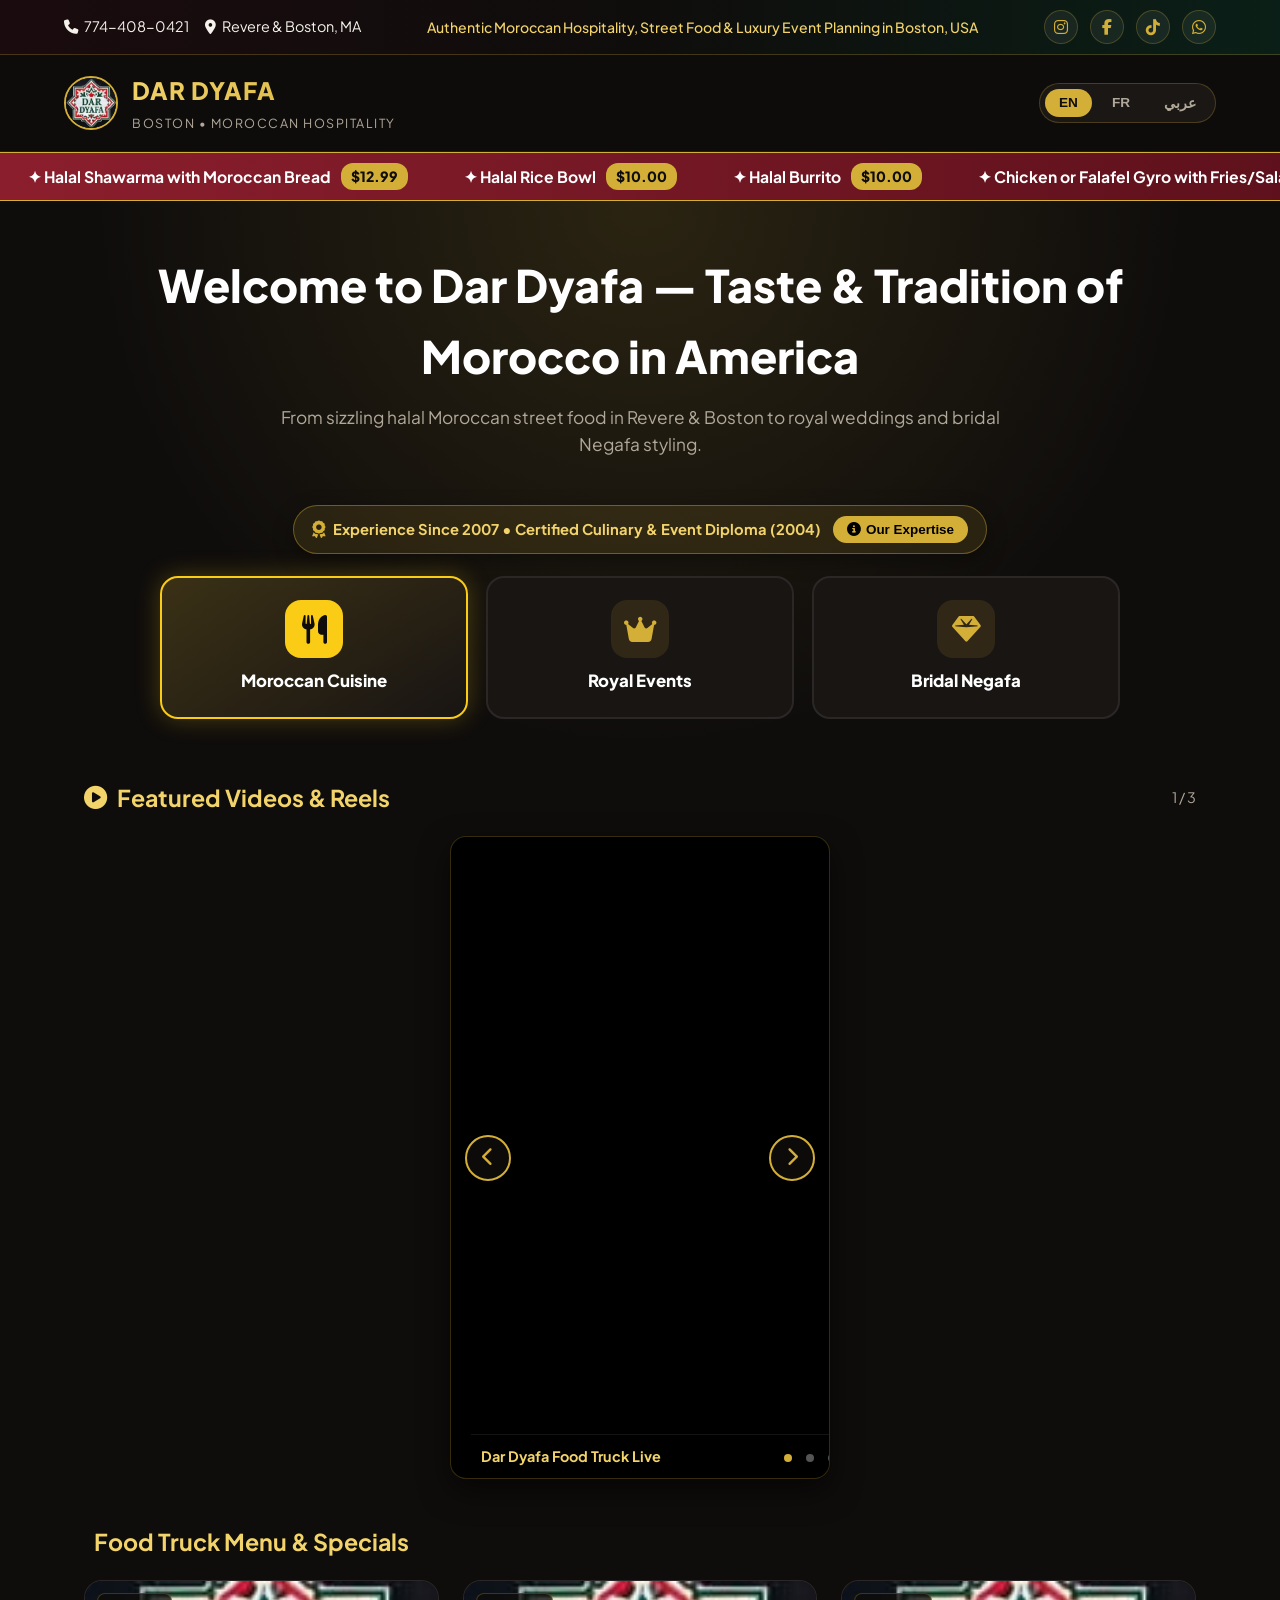
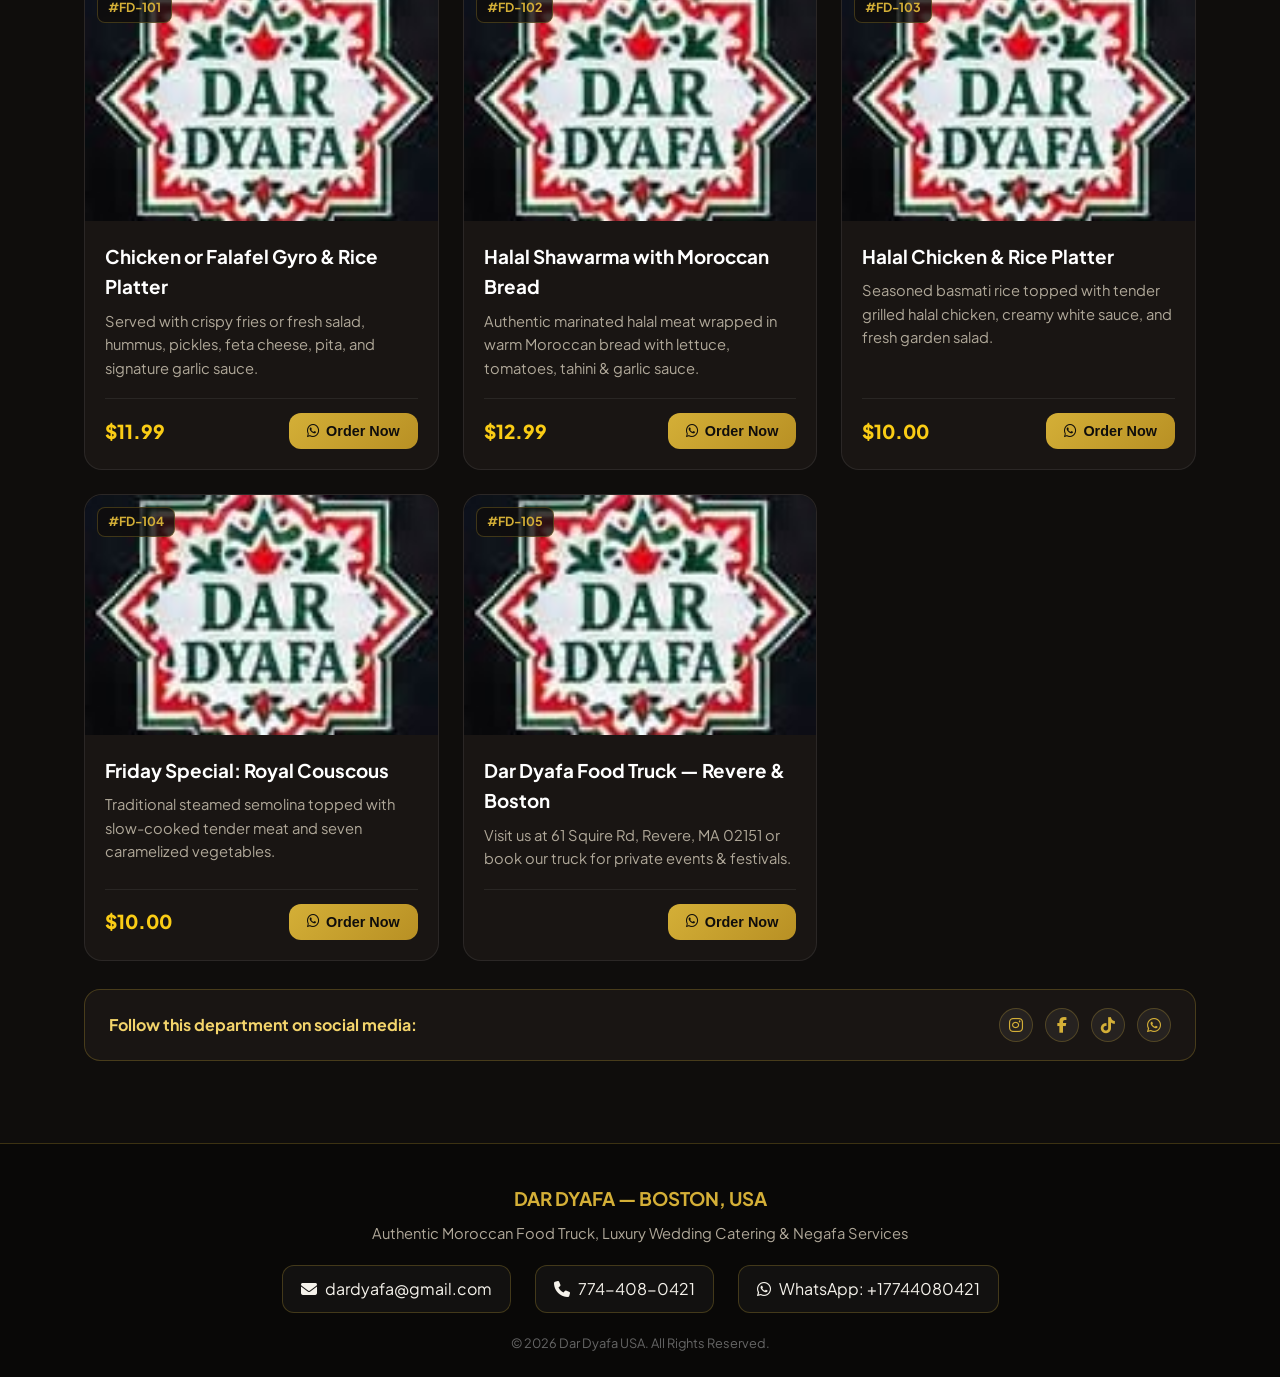
==== commit 198364b7: "Update index.html" ====
--- a/index.html
+++ b/index.html
@@ -42,6 +42,132 @@
             object-fit: cover;
             border-radius: 12px;
         }
+
+        /* Expertise Trust Badge & Button */
+        .expertise-banner {
+            display: inline-flex;
+            align-items: center;
+            justify-content: center;
+            gap: 12px;
+            flex-wrap: wrap;
+            background: rgba(212, 175, 55, 0.12);
+            border: 1px solid rgba(212, 175, 55, 0.4);
+            padding: 10px 18px;
+            border-radius: 50px;
+            margin: 14px auto 22px;
+            box-shadow: 0 6px 20px rgba(0,0,0,0.35);
+        }
+        .expertise-badge-text {
+            color: var(--gold-light);
+            font-size: 0.92rem;
+            font-weight: 700;
+            display: flex;
+            align-items: center;
+            gap: 8px;
+        }
+        .btn-expertise {
+            background: var(--gold);
+            color: #000;
+            border: none;
+            padding: 6px 14px;
+            border-radius: 30px;
+            font-weight: 800;
+            font-size: 0.84rem;
+            cursor: pointer;
+            transition: 0.25s;
+            display: inline-flex;
+            align-items: center;
+            gap: 6px;
+        }
+        .btn-expertise:hover {
+            transform: scale(1.04);
+            background: #facc15;
+        }
+
+        /* Expertise Modal Cards */
+        .exp-stats-grid {
+            display: grid;
+            grid-template-columns: repeat(3, 1fr);
+            gap: 10px;
+            margin: 18px 0;
+        }
+        .exp-stat-card {
+            background: rgba(255,255,255,0.04);
+            border: 1px solid rgba(212, 175, 55, 0.35);
+            border-radius: 12px;
+            padding: 12px 8px;
+            text-align: center;
+        }
+        .exp-stat-num {
+            color: var(--gold);
+            font-size: 1.25rem;
+            font-weight: 800;
+        }
+        .exp-stat-lbl {
+            color: var(--text-muted);
+            font-size: 0.78rem;
+            margin-top: 4px;
+        }
+
+        /* Tax Breakdown Box in Order Modal */
+        .tax-summary-box {
+            background: rgba(212, 175, 55, 0.08);
+            border: 1px solid rgba(212, 175, 55, 0.35);
+            border-radius: 12px;
+            padding: 12px 14px;
+            margin: 14px 0;
+        }
+        .tax-row {
+            display: flex;
+            justify-content: space-between;
+            align-items: center;
+            font-size: 0.9rem;
+            color: var(--text-muted);
+            margin-bottom: 6px;
+        }
+        .tax-row.total-row {
+            margin-top: 8px;
+            padding-top: 8px;
+            border-top: 1px dashed rgba(212, 175, 55, 0.4);
+            color: var(--gold-light);
+            font-weight: 800;
+            font-size: 1.08rem;
+            margin-bottom: 0;
+        }
+
+        /* Floating Side Booking Button for Page 2 & 3 */
+        .floating-book-btn {
+            position: fixed;
+            bottom: 26px;
+            right: 22px;
+            z-index: 900;
+            background: linear-gradient(135deg, #d4af37, #f59e0b);
+            color: #000;
+            border: 2px solid #fff3c4;
+            padding: 14px 22px;
+            border-radius: 50px;
+            font-weight: 800;
+            font-size: 0.98rem;
+            cursor: pointer;
+            box-shadow: 0 10px 30px rgba(212, 175, 55, 0.45);
+            display: none;
+            align-items: center;
+            gap: 10px;
+            transition: transform 0.25s ease, box-shadow 0.25s ease;
+            animation: pulseFloat 2.4s infinite;
+        }
+        [dir="rtl"] .floating-book-btn {
+            right: auto;
+            left: 22px;
+        }
+        .floating-book-btn:hover {
+            transform: translateY(-4px) scale(1.03);
+            box-shadow: 0 14px 35px rgba(212, 175, 55, 0.65);
+        }
+        @keyframes pulseFloat {
+            0%, 100% { transform: translateY(0); }
+            50% { transform: translateY(-5px); }
+        }
     </style>
 </head>
 <body dir="ltr">
@@ -49,8 +175,8 @@
     <!-- Top Bar: Phone, Bio, Socials, Google Maps, WhatsApp -->
     <div class="top-bar">
         <div class="top-contact">
-            <a href="tel:7744080421"><i class="fa-solid fa-phone"></i> <span>774-408-0421</span></a>
-            <a id="topMapLink" href="#" target="_blank"><i class="fa-solid fa-location-dot"></i> <span data-i18n="locationLabel">Revere & Boston, MA</span></a>
+            <a id="topPhoneLink" href="tel:7744080421"><i class="fa-solid fa-phone"></i> <span id="topPhoneText">774-408-0421</span></a>
+            <a id="topMapLink" href="#" target="_blank"><i class="fa-solid fa-location-dot"></i> <span id="topLocationText" data-i18n="locationLabel">Revere & Boston, MA</span></a>
         </div>
         <div class="top-bio" id="headerBioText"></div>
         <div class="top-socials">
@@ -66,8 +192,8 @@
         <a href="index.html" class="brand">
             <img id="siteLogoImg" src="assets/images/logo.png" alt="Dar Dyafa Logo" onerror="this.src='assets/images/logo.jpg'">
             <div class="brand-text">
-                <h1>DAR DYAFA</h1>
-                <span>BOSTON • MOROCCAN HOSPITALITY</span>
+                <h1 id="brandMainName">DAR DYAFA</h1>
+                <span id="brandSubTagline">BOSTON • MOROCCAN HOSPITALITY</span>
             </div>
         </a>
 
@@ -78,7 +204,7 @@
         </div>
     </header>
 
-    <!-- Continuous English-Only Marquee Ticker -->
+    <!-- Continuous Marquee Ticker -->
     <div class="marquee-wrapper" aria-label="Food Truck Menu Ticker">
         <div class="marquee-track" id="marqueeTrack"></div>
     </div>
@@ -87,6 +213,18 @@
     <section class="hero-section">
         <h2 id="welcomeTitleText"></h2>
         <p id="welcomeSubText"></p>
+
+        <!-- Expertise Trust Badge & Interactive Button -->
+        <div class="expertise-banner">
+            <span class="expertise-badge-text">
+                <i class="fa-solid fa-award" style="color:var(--gold);font-size:1.1rem;"></i>
+                <span data-i18n="expShortBadge">Serving USA Since 2007 • Certified Culinary & Event Diploma (2004)</span>
+            </span>
+            <button type="button" class="btn-expertise" onclick="openExpertiseModal()">
+                <i class="fa-solid fa-circle-info"></i>
+                <span data-i18n="expBtnLabel">Our Expertise</span>
+            </button>
+        </div>
 
         <div class="category-tabs">
             <div class="cat-card active" id="tabBtn1" onclick="switchTab(1)">
@@ -141,17 +279,54 @@
         </div>
     </main>
 
+    <!-- Floating Side Action Button (Visible on Page 2 & Page 3) -->
+    <button type="button" class="floating-book-btn" id="floatingBookBtn" onclick="openGeneralBooking()">
+        <i class="fa-solid fa-calendar-check" style="font-size:1.2rem;"></i>
+        <span data-i18n="floatingOrderBtn">Order / Book Now</span>
+    </button>
+
     <!-- Footer Contact -->
     <footer class="site-footer">
-        <h3 style="color:var(--gold);margin-bottom:8px;">DAR DYAFA — BOSTON, USA</h3>
-        <p style="color:var(--text-muted);font-size:0.92rem;" data-i18n="footerTagline">Authentic Moroccan Food Truck, Luxury Wedding Catering & Negafa Services</p>
+        <h3 id="footerTitleText" style="color:var(--gold);margin-bottom:8px;">DAR DYAFA — BOSTON, USA</h3>
+        <p id="footerTaglineText" style="color:var(--text-muted);font-size:0.92rem;" data-i18n="footerTagline">Authentic Moroccan Food Truck, Luxury Wedding Catering & Negafa Services</p>
         <div class="footer-contacts">
-            <a href="mailto:dardyafa@gmail.com"><i class="fa-solid fa-envelope"></i> dardyafa@gmail.com</a>
-            <a href="tel:7744080421"><i class="fa-solid fa-phone"></i> 774-408-0421</a>
-            <a id="footerWaLink" href="#" target="_blank"><i class="fa-brands fa-whatsapp"></i> WhatsApp: +1 774-408-0421</a>
-        </div>
-        <p style="color:#666;font-size:0.8rem;margin-top:18px;">© 2026 Dar Dyafa USA. All Rights Reserved.</p>
+            <a id="footerEmailLink" href="mailto:dardyafa@gmail.com"><i class="fa-solid fa-envelope"></i> <span id="footerEmailText">dardyafa@gmail.com</span></a>
+            <a id="footerPhoneLink" href="tel:7744080421"><i class="fa-solid fa-phone"></i> <span id="footerPhoneText">774-408-0421</span></a>
+            <a id="footerWaLink" href="#" target="_blank"><i class="fa-brands fa-whatsapp"></i> <span id="footerWaText">WhatsApp: +1 774-408-0421</span></a>
+        </div>
+        <p id="footerCopyrightText" style="color:#666;font-size:0.8rem;margin-top:18px;">© 2026 Dar Dyafa USA. All Rights Reserved.</p>
     </footer>
+
+    <!-- Expertise & Diploma Modal -->
+    <div class="modal-overlay" id="expertiseModal">
+        <div class="modal-box">
+            <button class="modal-close" onclick="closeExpertiseModal()"><i class="fa-solid fa-xmark"></i></button>
+            <div style="text-align:center;">
+                <div style="width:60px;height:60px;border-radius:50%;background:rgba(212,175,55,0.15);border:2px solid var(--gold);display:inline-flex;align-items:center;justify-content:center;margin-bottom:12px;">
+                    <i class="fa-solid fa-award" style="color:var(--gold);font-size:1.7rem;"></i>
+                </div>
+                <h3 style="color:var(--gold);margin-bottom:10px;" data-i18n="expModalTitle">Our Culinary Heritage & Accredited Diploma</h3>
+            </div>
+            <p id="expModalBody" style="color:var(--text-main);line-height:1.75;font-size:0.96rem;text-align:center;margin-top:8px;"></p>
+            <div class="exp-stats-grid">
+                <div class="exp-stat-card">
+                    <div class="exp-stat-num">2004</div>
+                    <div class="exp-stat-lbl" data-i18n="expStat1">Certified Diploma</div>
+                </div>
+                <div class="exp-stat-card">
+                    <div class="exp-stat-num">2007</div>
+                    <div class="exp-stat-lbl" data-i18n="expStat2">Active Since</div>
+                </div>
+                <div class="exp-stat-card">
+                    <div class="exp-stat-num">100%</div>
+                    <div class="exp-stat-lbl" data-i18n="expStat3">Authentic Mastery</div>
+                </div>
+            </div>
+            <button type="button" class="btn-whatsapp-confirm" style="background:var(--gold);color:#000;" onclick="closeExpertiseModal()">
+                <span data-i18n="expCloseBtn">Got It</span>
+            </button>
+        </div>
+    </div>
 
     <!-- Order / Booking Modal -->
     <div class="modal-overlay" id="orderModal">
@@ -163,6 +338,7 @@
                 <input type="hidden" id="orderItemId">
                 <input type="hidden" id="orderItemTitle">
                 <input type="hidden" id="orderItemPrice">
+                <input type="hidden" id="orderUnitPriceNum" value="0">
 
                 <div id="foodFields">
                     <div class="form-group">
@@ -171,7 +347,7 @@
                     </div>
                     <div class="form-group">
                         <label data-i18n="labelQty">Quantity</label>
-                        <input type="number" id="custQty" min="1" value="1" required>
+                        <input type="number" id="custQty" min="1" value="1" required oninput="recalculateFoodTax()" onchange="recalculateFoodTax()">
                     </div>
                     <div class="form-group">
                         <label data-i18n="labelAddress">Delivery Address / Pickup Location</label>
@@ -180,6 +356,22 @@
                     <div class="form-group">
                         <label data-i18n="labelPhone">Phone Number</label>
                         <input type="tel" id="custPhone" required placeholder="(774) 000-0000">
+                    </div>
+
+                    <!-- Automatic 2.25% Tax Calculator Box -->
+                    <div class="tax-summary-box" id="taxSummaryBox">
+                        <div class="tax-row">
+                            <span data-i18n="subtotalLabel">Subtotal:</span>
+                            <span id="calcSubtotal">$0.00</span>
+                        </div>
+                        <div class="tax-row">
+                            <span data-i18n="taxLabel">MA Meals Tax (+2.25%):</span>
+                            <span id="calcTaxAmount">+$0.00</span>
+                        </div>
+                        <div class="tax-row total-row">
+                            <span data-i18n="totalLabel">Total Amount:</span>
+                            <span id="calcTotalAmount">$0.00</span>
+                        </div>
                     </div>
                 </div>
 
@@ -223,6 +415,8 @@
     <script src="js/config.js"></script>
     <script src="js/data.js"></script>
     <script>
+        const TAX_RATE = 0.0225; // 2.25%
+
         const UI_TRANSLATIONS = {
             en: {
                 locationLabel: "Revere & Boston, MA",
@@ -233,6 +427,7 @@
                 orderNow: "Order Now",
                 bookNow: "Inquire / Book Now",
                 bookEventNow: "Book Your Celebration",
+                floatingOrderBtn: "Order / Book Now",
                 followSection: "Follow this department on social media:",
                 footerTagline: "Authentic Moroccan Food Truck, Luxury Wedding Catering & Negafa Services",
                 labelName: "Full Name",
@@ -242,7 +437,18 @@
                 labelEventType: "Celebration Type",
                 labelEventDate: "Celebration Date",
                 labelEventCity: "City & Exact Venue Address",
-                confirmOrderBtn: "Confirm Order via WhatsApp"
+                confirmOrderBtn: "Confirm Order via WhatsApp",
+                subtotalLabel: "Subtotal:",
+                taxLabel: "Tax (+2.25%):",
+                totalLabel: "Total:",
+                expShortBadge: "Experience Since 2007 • Certified Culinary & Event Diploma (2004)",
+                expBtnLabel: "Our Expertise",
+                expModalTitle: "Our Expertise & Accredited Diploma",
+                expFullText: "Bringing authentic Moroccan culinary excellence and luxury event catering to the USA since 2007. Backed by a certified professional diploma in Culinary Arts and Event Management earned in 2004, we combine decades of mastery across our Food Truck and high-end wedding & catering services to make your celebrations unforgettable.",
+                expStat1: "Certified Diploma",
+                expStat2: "Experience Since",
+                expStat3: "Quality & Authenticity",
+                expCloseBtn: "Close"
             },
             fr: {
                 locationLabel: "Revere & Boston, MA",
@@ -253,6 +459,7 @@
                 orderNow: "Commander",
                 bookNow: "Réserver",
                 bookEventNow: "Réserver Votre Événement",
+                floatingOrderBtn: "Commander / Réserver",
                 followSection: "Suivez ce département sur les réseaux sociaux :",
                 footerTagline: "Food Truck Marocain Authentique, Traiteur Mariage & Services Negafa",
                 labelName: "Nom Complet",
@@ -262,7 +469,18 @@
                 labelEventType: "Type de Célébration",
                 labelEventDate: "Date de l'Événement",
                 labelEventCity: "Ville et Adresse Exacte de la Salle",
-                confirmOrderBtn: "Confirmer via WhatsApp"
+                confirmOrderBtn: "Confirmer via WhatsApp",
+                subtotalLabel: "Sous-total :",
+                taxLabel: "Taxe (+2.25%) :",
+                totalLabel: "Total :",
+                expShortBadge: "Expérience depuis 2007 • Diplôme reconnu en Cuisine & Événementiel (2004)",
+                expBtnLabel: "Notre Savoir-Faire",
+                expModalTitle: "Notre Savoir-Faire & Diplôme Certifié",
+                expFullText: "Excellence culinaire marocaine et service traiteur haut de gamme aux USA depuis 2007. Forts d'un diplôme professionnel reconnu en cuisine et organisation d'événements obtenu en 2004, nous mettons notre savoir-faire de décennies à votre service, du Food Truck aux plus grands mariages et réceptions.",
+                expStat1: "Diplôme Certifié",
+                expStat2: "Expérience Depuis",
+                expStat3: "Qualité & Authenticité",
+                expCloseBtn: "Fermer"
             },
             ar: {
                 locationLabel: "ريفير وبوسطن، أمريكا",
@@ -273,6 +491,7 @@
                 orderNow: "اطلب الآن",
                 bookNow: "احجز الآن",
                 bookEventNow: "احجز حفلتك الآن",
+                floatingOrderBtn: "اطلب الآن",
                 followSection: "تابع هذا القسم على مواقع التواصل الاجتماعي:",
                 footerTagline: "مأكولات مغربية أصيلة، تنظيم أعراس ملكية وخدمات النكافة في أمريكا",
                 labelName: "الاسم الكامل",
@@ -282,7 +501,18 @@
                 labelEventType: "نوع الحفل (عرس، خطوبة، حناء، ختانة...)",
                 labelEventDate: "تاريخ الحفل",
                 labelEventCity: "المدينة ومكان القاعة بالتحديد",
-                confirmOrderBtn: "تأكيد الطلب عبر واتساب"
+                confirmOrderBtn: "تأكيد الطلب عبر واتساب",
+                subtotalLabel: "المجموع الفرعي:",
+                taxLabel: "الضريبة (+2.25%):",
+                totalLabel: "المجموع النهائي:",
+                expShortBadge: "خبرة منذ 2007 • دبلوم معتمد في الطبخ وتنظيم الأفراح (2004)",
+                expBtnLabel: "خبرتنا",
+                expModalTitle: "خبرتنا والدبلوم المعتمد",
+                expFullText: "خبرة متواصلة منذ 2007 في فنون الطبخ العصري والأصيل وتنظيم الحفلات الكبرى. نستند في إبداعاتنا إلى دبلوم معتمد في الطبخ وتنظيم الأفراح يعود لسنة 2004، لنقدم لكم جودة لا تُعلى وتجربة ضيافة استثنائية سواء عبر شاحنة الطعام (Food Truck) أو خدمات التموين الفاخر (Traiteur) لأعراسكم وحفلاتكم.",
+                expStat1: "دبلوم معتمد",
+                expStat2: "خبرة منذ",
+                expStat3: "جودة وأصالة",
+                expCloseBtn: "إغلاق"
             }
         };
 
@@ -292,13 +522,33 @@
         let siteData = JSON.parse(localStorage.getItem('dardyafa_site_data')) || DEFAULT_SITE_DATA;
 
         function initSite() {
-            document.getElementById('topMapLink').href = SITE_CONFIG.locationMap;
-            document.getElementById('topIg').href = SITE_CONFIG.socials.page1.instagram;
-            document.getElementById('topFb').href = SITE_CONFIG.socials.page1.facebook;
-            document.getElementById('topTt').href = SITE_CONFIG.socials.page1.tiktok;
-            const waUrl = `https://wa.me/${SITE_CONFIG.whatsappNumber}`;
+            const activeSocials = siteData.socials || SITE_CONFIG.socials;
+            const phoneVal = siteData.phone || SITE_CONFIG.phone || '774-408-0421';
+            const waNum = siteData.whatsappNumber || SITE_CONFIG.whatsappNumber;
+            const emailVal = siteData.email || 'dardyafa@gmail.com';
+
+            document.getElementById('topMapLink').href = siteData.locationMap || SITE_CONFIG.locationMap;
+            document.getElementById('topPhoneLink').href = `tel:${phoneVal.replace(/\D/g, '')}`;
+            document.getElementById('topPhoneText').textContent = phoneVal;
+
+            document.getElementById('topIg').href = activeSocials.page1.instagram || '#';
+            document.getElementById('topFb').href = activeSocials.page1.facebook || '#';
+            document.getElementById('topTt').href = activeSocials.page1.tiktok || '#';
+
+            const waUrl = `https://wa.me/${waNum}`;
             document.getElementById('topWa').href = waUrl;
             document.getElementById('footerWaLink').href = waUrl;
+            document.getElementById('footerWaText').textContent = siteData.footerWaLabel || `WhatsApp: +${waNum}`;
+
+            document.getElementById('footerEmailLink').href = `mailto:${emailVal}`;
+            document.getElementById('footerEmailText').textContent = emailVal;
+            document.getElementById('footerPhoneLink').href = `tel:${phoneVal.replace(/\D/g, '')}`;
+            document.getElementById('footerPhoneText').textContent = phoneVal;
+
+            if (siteData.brandName) document.getElementById('brandMainName').textContent = siteData.brandName;
+            if (siteData.brandSubTagline) document.getElementById('brandSubTagline').textContent = siteData.brandSubTagline;
+            if (siteData.footerTitle) document.getElementById('footerTitleText').textContent = siteData.footerTitle;
+            if (siteData.copyrightText) document.getElementById('footerCopyrightText').textContent = siteData.copyrightText;
 
             if (siteData.logoDataUrl) {
                 document.getElementById('siteLogoImg').src = siteData.logoDataUrl;
@@ -323,6 +573,14 @@
                 const key = el.getAttribute('data-i18n');
                 if (t[key]) el.textContent = t[key];
             });
+
+            // Dynamic overrides from Admin if customized
+            if (siteData.locationTexts && siteData.locationTexts[lang]) {
+                document.getElementById('topLocationText').textContent = siteData.locationTexts[lang];
+            }
+            if (siteData.footerTagline && typeof siteData.footerTagline === 'object' && siteData.footerTagline[lang]) {
+                document.getElementById('footerTaglineText').textContent = siteData.footerTagline[lang];
+            }
 
             document.getElementById('headerBioText').textContent = siteData.headerBio[lang] || siteData.headerBio.en;
             document.getElementById('welcomeTitleText').textContent = siteData.welcomeTitle[lang] || siteData.welcomeTitle.en;
@@ -331,7 +589,19 @@
             document.getElementById('tabLabel2').textContent = siteData.tabs.tab2[lang] || siteData.tabs.tab2.en;
             document.getElementById('tabLabel3').textContent = siteData.tabs.tab3[lang] || siteData.tabs.tab3.en;
 
+            // Expertise modal text
+            const customExp = siteData.expertiseText && siteData.expertiseText[lang];
+            document.getElementById('expModalBody').textContent = customExp || t.expFullText;
+
             renderCurrentTabContent();
+        }
+
+        function openExpertiseModal() {
+            document.getElementById('expertiseModal').classList.add('open');
+        }
+
+        function closeExpertiseModal() {
+            document.getElementById('expertiseModal').classList.remove('open');
         }
 
         function renderMarquee() {
@@ -359,16 +629,20 @@
             const t = UI_TRANSLATIONS[currentLang];
             const headingEl = document.getElementById('sectionPostsHeading');
             const bookingBtn = document.getElementById('generalBookingBtn');
+            const floatingBtn = document.getElementById('floatingBookBtn');
 
             if (currentTab === 1) {
                 headingEl.textContent = t.menuHeading1;
                 bookingBtn.style.display = 'none';
+                floatingBtn.style.display = 'none';
             } else if (currentTab === 2) {
                 headingEl.textContent = t.menuHeading2;
                 bookingBtn.style.display = 'inline-flex';
+                floatingBtn.style.display = 'inline-flex';
             } else {
                 headingEl.textContent = t.menuHeading3;
                 bookingBtn.style.display = 'inline-flex';
+                floatingBtn.style.display = 'inline-flex';
             }
 
             renderVideos();
@@ -378,13 +652,15 @@
 
         function renderPageSocials() {
             const key = `page${currentTab}`;
-            const soc = SITE_CONFIG.socials[key];
+            const activeSocials = siteData.socials || SITE_CONFIG.socials;
+            const soc = activeSocials[key] || SITE_CONFIG.socials[key];
+            const waNum = siteData.whatsappNumber || SITE_CONFIG.whatsappNumber;
             const container = document.getElementById('pageSpecificSocials');
             container.innerHTML = `
                 ${soc.instagram ? `<a href="${soc.instagram}" target="_blank" class="social-icon"><i class="fa-brands fa-instagram"></i></a>` : ''}
                 ${soc.facebook ? `<a href="${soc.facebook}" target="_blank" class="social-icon"><i class="fa-brands fa-facebook-f"></i></a>` : ''}
                 ${soc.tiktok ? `<a href="${soc.tiktok}" target="_blank" class="social-icon"><i class="fa-brands fa-tiktok"></i></a>` : ''}
-                <a href="https://wa.me/${SITE_CONFIG.whatsappNumber}" target="_blank" class="social-icon"><i class="fa-brands fa-whatsapp"></i></a>
+                <a href="https://wa.me/${waNum}" target="_blank" class="social-icon"><i class="fa-brands fa-whatsapp"></i></a>
             `;
         }
 
@@ -437,7 +713,7 @@
         function goToVideo(idx) { currentVideoIdx = idx; renderVideos(); }
 
         document.addEventListener('keydown', (e) => {
-            if (document.getElementById('orderModal').classList.contains('open')) return;
+            if (document.getElementById('orderModal').classList.contains('open') || document.getElementById('expertiseModal').classList.contains('open')) return;
             if (e.key === 'ArrowRight') nextVideo();
             if (e.key === 'ArrowLeft') prevVideo();
         });
@@ -446,44 +722,88 @@
             const posts = siteData.posts[`page${currentTab}`] || [];
             const grid = document.getElementById('postsGrid');
             const t = UI_TRANSLATIONS[currentLang];
-            const btnText = currentTab === 1 ? t.orderNow : t.bookNow;
-
-            grid.innerHTML = posts.map((post, index) => {
-                const title = post.title[currentLang] || post.title.en;
-                const desc = post.desc[currentLang] || post.desc.en;
-                return `
-                    <div class="post-card" onclick="openOrderModal(${index})">
-                        <div class="post-img-wrap">
-                            <span class="post-id-badge">#${post.id}</span>
-                            <img src="${post.image}" alt="${title}" onerror="this.src='assets/images/logo.png'">
-                        </div>
-                        <div class="post-body">
-                            <div>
-                                <h4 class="post-title">${title}</h4>
-                                <p class="post-desc">${desc}</p>
+
+            if (currentTab === 1) {
+                // Page 1: Food Truck with ID badge, price, and Order Now button
+                grid.innerHTML = posts.map((post, index) => {
+                    const title = post.title[currentLang] || post.title.en;
+                    const desc = post.desc[currentLang] || post.desc.en;
+                    return `
+                        <div class="post-card" onclick="openOrderModal(${index})">
+                            <div class="post-img-wrap">
+                                <span class="post-id-badge">#${post.id}</span>
+                                <img src="${post.image}" alt="${title}" onerror="this.src='assets/images/logo.png'">
                             </div>
-                            <div class="post-footer">
-                                <div class="post-price">${post.price ? post.price : ''}</div>
-                                <button class="btn-order" type="button">
-                                    <i class="fa-brands fa-whatsapp"></i> ${btnText}
-                                </button>
+                            <div class="post-body">
+                                <div>
+                                    <h4 class="post-title">${title}</h4>
+                                    <p class="post-desc">${desc}</p>
+                                </div>
+                                <div class="post-footer">
+                                    <div class="post-price">${post.price ? post.price : ''}</div>
+                                    <button class="btn-order" type="button">
+                                        <i class="fa-brands fa-whatsapp"></i> ${t.orderNow}
+                                    </button>
+                                </div>
                             </div>
                         </div>
-                    </div>
-                `;
-            }).join('');
+                    `;
+                }).join('');
+            } else {
+                // Page 2 & Page 3: Pure Gallery Portfolio (No ID badge, No Order button on cards)
+                grid.innerHTML = posts.map((post) => {
+                    const title = post.title[currentLang] || post.title.en;
+                    const desc = post.desc[currentLang] || post.desc.en;
+                    return `
+                        <div class="post-card" style="cursor:default;">
+                            <div class="post-img-wrap">
+                                <img src="${post.image}" alt="${title}" onerror="this.src='assets/images/logo.png'">
+                            </div>
+                            <div class="post-body">
+                                <div>
+                                    <h4 class="post-title">${title}</h4>
+                                    <p class="post-desc">${desc}</p>
+                                </div>
+                            </div>
+                        </div>
+                    `;
+                }).join('');
+            }
+        }
+
+        function parsePriceNumber(priceStr) {
+            if (!priceStr) return 0;
+            const cleaned = priceStr.toString().replace(/[^0-9.]/g, '');
+            const num = parseFloat(cleaned);
+            return isNaN(num) ? 0 : num;
+        }
+
+        function recalculateFoodTax() {
+            const unitPrice = parseFloat(document.getElementById('orderUnitPriceNum').value) || 0;
+            const qty = Math.max(1, parseInt(document.getElementById('custQty').value, 10) || 1);
+
+            const subtotal = unitPrice * qty;
+            const taxAmount = subtotal * TAX_RATE;
+            const totalAmount = subtotal + taxAmount;
+
+            document.getElementById('calcSubtotal').textContent = `$${subtotal.toFixed(2)}`;
+            document.getElementById('calcTaxAmount').textContent = `+$${taxAmount.toFixed(2)}`;
+            document.getElementById('calcTotalAmount').textContent = `$${totalAmount.toFixed(2)}`;
         }
 
         function openOrderModal(postIndex) {
             const post = siteData.posts[`page${currentTab}`][postIndex];
             const title = post.title[currentLang] || post.title.en;
             const t = UI_TRANSLATIONS[currentLang];
+            const unitNum = parsePriceNumber(post.price);
 
             document.getElementById('orderItemId').value = post.id;
             document.getElementById('orderItemTitle').value = post.title.en;
-            document.getElementById('orderItemPrice').value = post.price || 'Custom Quote';
-
-            document.getElementById('modalHeading').textContent = currentTab === 1 ? t.orderNow : t.bookNow;
+            document.getElementById('orderItemPrice').value = post.price || '$0.00';
+            document.getElementById('orderUnitPriceNum').value = unitNum;
+            document.getElementById('custQty').value = 1;
+
+            document.getElementById('modalHeading').textContent = t.orderNow;
             document.getElementById('modalPreview').innerHTML = `
                 <img src="${post.image}" alt="${title}">
                 <div>
@@ -494,6 +814,9 @@
             `;
 
             toggleModalFields();
+            if (currentTab === 1) {
+                recalculateFoodTax();
+            }
             document.getElementById('orderModal').classList.add('open');
         }
 
@@ -542,6 +865,7 @@
             const itemId = document.getElementById('orderItemId').value;
             const itemTitle = document.getElementById('orderItemTitle').value;
             const itemPrice = document.getElementById('orderItemPrice').value;
+            const waNum = siteData.whatsappNumber || SITE_CONFIG.whatsappNumber;
 
             let orderRecord = {
                 id: 'ORD-' + Date.now().toString().slice(-6),
@@ -559,16 +883,26 @@
 
             if (currentTab === 1) {
                 const name = document.getElementById('custName').value;
-                const qty = document.getElementById('custQty').value;
+                const qty = Math.max(1, parseInt(document.getElementById('custQty').value, 10) || 1);
                 const address = document.getElementById('custAddress').value;
                 const phone = document.getElementById('custPhone').value;
 
+                const unitPrice = parseFloat(document.getElementById('orderUnitPriceNum').value) || 0;
+                const subtotal = unitPrice * qty;
+                const taxAmount = subtotal * TAX_RATE;
+                const totalAmount = subtotal + taxAmount;
+
                 orderRecord.customerName = name;
-                orderRecord.details = `Qty: ${qty} | Address: ${address}`;
+                orderRecord.details = `Qty: ${qty} | Subtotal: $${subtotal.toFixed(2)} | Tax (2.25%): $${taxAmount.toFixed(2)} | Total: $${totalAmount.toFixed(2)} | Address: ${address}`;
                 orderRecord.phone = phone;
-
-                waMessage += `*Price:* ${itemPrice}%0A`;
+                orderRecord.itemPrice = `$${totalAmount.toFixed(2)}`;
+
+                waMessage += `*Unit Price:* $${unitPrice.toFixed(2)}%0A`;
                 waMessage += `*Quantity:* ${qty}%0A`;
+                waMessage += `*Subtotal:* $${subtotal.toFixed(2)}%0A`;
+                waMessage += `*Tax (+2.25%):* +$${taxAmount.toFixed(2)}%0A`;
+                waMessage += `*TOTAL AMOUNT:* $${totalAmount.toFixed(2)}%0A`;
+                waMessage += `----------------------------%0A`;
                 waMessage += `*Customer Name:* ${name}%0A`;
                 waMessage += `*Location/Address:* ${address}%0A`;
                 waMessage += `*Phone:* ${phone}%0A`;
@@ -594,7 +928,7 @@
             existingOrders.unshift(orderRecord);
             localStorage.setItem('dardyafa_orders', JSON.stringify(existingOrders));
 
-            const whatsappUrl = `https://wa.me/${SITE_CONFIG.whatsappNumber}?text=${waMessage}`;
+            const whatsappUrl = `https://wa.me/${waNum}?text=${waMessage}`;
             window.open(whatsappUrl, '_blank');
             closeModal();
         }
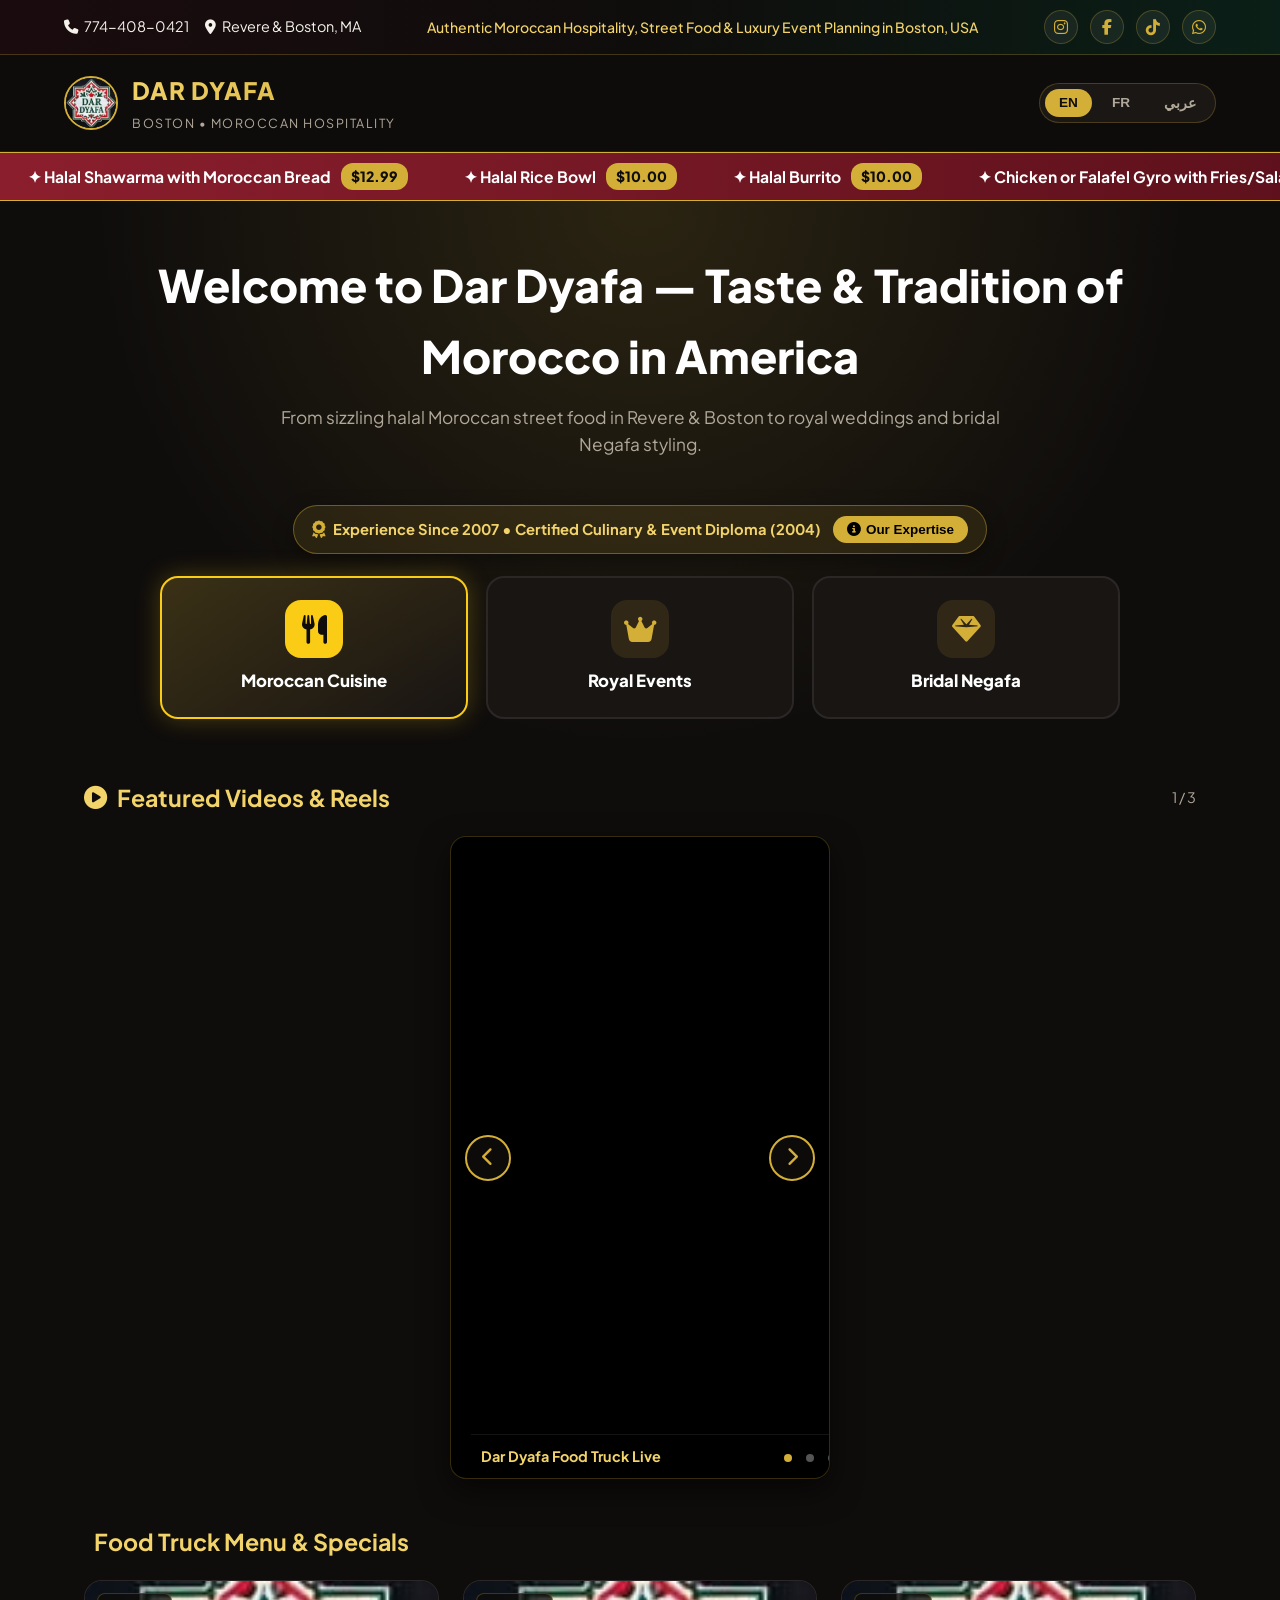
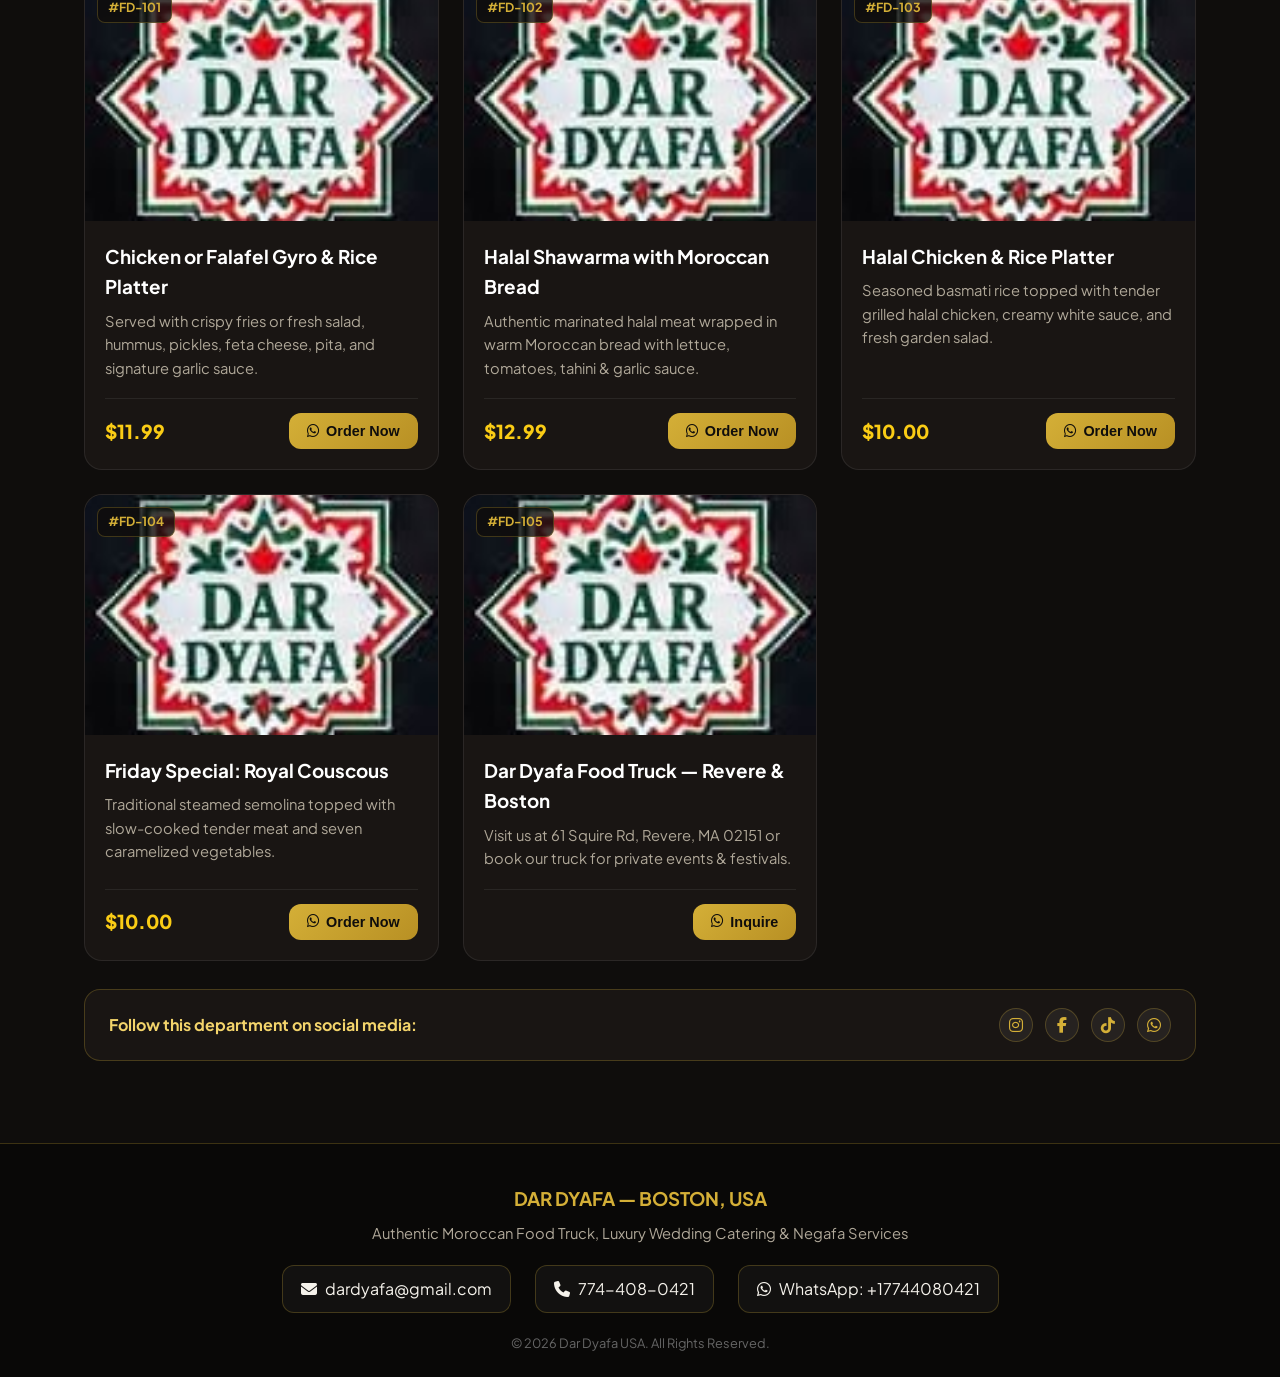
==== commit 26fd2589: "Update index.html" ====
--- a/index.html
+++ b/index.html
@@ -167,6 +167,123 @@
         @keyframes pulseFloat {
             0%, 100% { transform: translateY(0); }
             50% { transform: translateY(-5px); }
+        }
+
+        /* Unified Cover Framing for Post Cards & Gallery */
+        .post-img-wrap {
+            position: relative;
+            width: 100%;
+            aspect-ratio: 4 / 3;
+            overflow: hidden;
+            background: #0b0a09;
+        }
+        .post-img-wrap img {
+            width: 100% !important;
+            height: 100% !important;
+            object-fit: cover !important;
+            object-position: center !important;
+            display: block;
+            transition: transform 0.35s ease;
+        }
+
+        /* Multi-Photo Badge on Gallery Cards */
+        .photo-count-badge {
+            position: absolute;
+            top: 12px;
+            right: 12px;
+            background: rgba(0, 0, 0, 0.78);
+            color: var(--gold-light);
+            border: 1px solid var(--gold);
+            padding: 4px 10px;
+            border-radius: 20px;
+            font-size: 0.75rem;
+            font-weight: 700;
+            display: flex;
+            align-items: center;
+            gap: 5px;
+            z-index: 5;
+        }
+
+        .card-gallery-btn {
+            background: rgba(212, 175, 55, 0.14);
+            color: var(--gold-light);
+            border: 1px solid rgba(212, 175, 55, 0.45);
+            padding: 6px 10px;
+            border-radius: 8px;
+            font-size: 0.78rem;
+            font-weight: 700;
+            cursor: pointer;
+            display: inline-flex;
+            align-items: center;
+            gap: 5px;
+            transition: 0.2s;
+        }
+        .card-gallery-btn:hover {
+            background: var(--gold);
+            color: #000;
+        }
+
+        /* Gallery Slider Modal Styles (Full Cover Framing) */
+        .gallery-slider-stage {
+            position: relative;
+            width: 100%;
+            aspect-ratio: 4 / 3;
+            max-height: 440px;
+            background: #000;
+            border-radius: 12px;
+            overflow: hidden;
+            display: flex;
+            align-items: center;
+            justify-content: center;
+        }
+        .gallery-slider-stage img {
+            width: 100% !important;
+            height: 100% !important;
+            object-fit: cover !important;
+            object-position: center !important;
+            border-radius: 10px;
+            display: block;
+        }
+        .gallery-nav-btn {
+            position: absolute;
+            top: 50%;
+            transform: translateY(-50%);
+            background: rgba(0, 0, 0, 0.72);
+            color: var(--gold);
+            border: 1px solid var(--gold);
+            width: 40px;
+            height: 40px;
+            border-radius: 50%;
+            display: flex;
+            align-items: center;
+            justify-content: center;
+            cursor: pointer;
+            z-index: 10;
+            transition: 0.2s;
+        }
+        .gallery-nav-btn:hover {
+            background: var(--gold);
+            color: #000;
+        }
+        .gallery-prev { left: 10px; }
+        .gallery-next { right: 10px; }
+        .gallery-dots {
+            display: flex;
+            justify-content: center;
+            gap: 6px;
+            margin-top: 12px;
+        }
+        .g-dot {
+            width: 8px;
+            height: 8px;
+            border-radius: 50%;
+            background: #555;
+            cursor: pointer;
+            transition: 0.2s;
+        }
+        .g-dot.active {
+            background: var(--gold);
+            transform: scale(1.2);
         }
     </style>
 </head>
@@ -328,7 +445,30 @@
         </div>
     </div>
 
-    <!-- Order / Booking Modal -->
+    <!-- Multi-Photo Gallery Modal -->
+    <div class="modal-overlay" id="galleryModal">
+        <div class="modal-box" style="max-width:560px;">
+            <button class="modal-close" onclick="closeGalleryModal()"><i class="fa-solid fa-xmark"></i></button>
+            <h3 id="galleryTitle" style="color:var(--gold);margin-bottom:10px;font-size:1.15rem;"></h3>
+            
+            <div class="gallery-slider-stage" id="galleryStage">
+                <button class="gallery-nav-btn gallery-prev" onclick="prevGalleryImage()"><i class="fa-solid fa-chevron-left"></i></button>
+                <button class="gallery-nav-btn gallery-next" onclick="nextGalleryImage()"><i class="fa-solid fa-chevron-right"></i></button>
+                <img id="galleryActiveImg" src="" alt="Gallery Photo" onerror="this.src='assets/images/logo.png'">
+            </div>
+            
+            <div class="gallery-dots" id="galleryDots"></div>
+            
+            <p id="galleryDesc" style="color:var(--text-muted);font-size:0.9rem;margin-top:14px;line-height:1.5;text-align:center;"></p>
+            
+            <button type="button" class="btn-whatsapp-confirm" style="margin-top:16px;" onclick="closeGalleryModal(); openGeneralBooking();">
+                <i class="fa-solid fa-calendar-check" style="font-size:1.1rem;"></i>
+                <span data-i18n="bookThisEventBtn">Inquire / Book This Service</span>
+            </button>
+        </div>
+    </div>
+
+    <!-- Order / Booking Modal (For Page 1) -->
     <div class="modal-overlay" id="orderModal">
         <div class="modal-box">
             <button class="modal-close" onclick="closeModal()"><i class="fa-solid fa-xmark"></i></button>
@@ -416,6 +556,7 @@
     <script src="js/data.js"></script>
     <script>
         const TAX_RATE = 0.0225; // 2.25%
+        const AUTO_SLIDE_MS = 3200;
 
         const UI_TRANSLATIONS = {
             en: {
@@ -425,7 +566,9 @@
                 menuHeading2: "Royal Moroccan Weddings & Events in USA",
                 menuHeading3: "Bridal Negafa, Caftans & Makeup",
                 orderNow: "Order Now",
-                bookNow: "Inquire / Book Now",
+                inquireNow: "Inquire",
+                viewPhotosBtn: "Photos",
+                bookNow: "View Gallery / Inquire",
                 bookEventNow: "Book Your Celebration",
                 floatingOrderBtn: "Order / Book Now",
                 followSection: "Follow this department on social media:",
@@ -448,7 +591,9 @@
                 expStat1: "Certified Diploma",
                 expStat2: "Experience Since",
                 expStat3: "Quality & Authenticity",
-                expCloseBtn: "Close"
+                expCloseBtn: "Close",
+                bookThisEventBtn: "Inquire / Book This Service",
+                photosCountLabel: "Photos"
             },
             fr: {
                 locationLabel: "Revere & Boston, MA",
@@ -457,7 +602,9 @@
                 menuHeading2: "Mariages Royaux & Événements aux USA",
                 menuHeading3: "Negafa Mariée, Caftans & Maquillage",
                 orderNow: "Commander",
-                bookNow: "Réserver",
+                inquireNow: "Infos",
+                viewPhotosBtn: "Photos",
+                bookNow: "Voir Galerie",
                 bookEventNow: "Réserver Votre Événement",
                 floatingOrderBtn: "Commander / Réserver",
                 followSection: "Suivez ce département sur les réseaux sociaux :",
@@ -480,7 +627,9 @@
                 expStat1: "Diplôme Certifié",
                 expStat2: "Expérience Depuis",
                 expStat3: "Qualité & Authenticité",
-                expCloseBtn: "Fermer"
+                expCloseBtn: "Fermer",
+                bookThisEventBtn: "Réserver ce Service",
+                photosCountLabel: "Photos"
             },
             ar: {
                 locationLabel: "ريفير وبوسطن، أمريكا",
@@ -489,7 +638,9 @@
                 menuHeading2: "تنظيم الأعراس والحفلات المغربية في أمريكا",
                 menuHeading3: "خدمات النكافة، القفطان المغربي ومكياج العروس",
                 orderNow: "اطلب الآن",
-                bookNow: "احجز الآن",
+                inquireNow: "استفسر الآن",
+                viewPhotosBtn: "الصور",
+                bookNow: "عرض الصور والحجز",
                 bookEventNow: "احجز حفلتك الآن",
                 floatingOrderBtn: "اطلب الآن",
                 followSection: "تابع هذا القسم على مواقع التواصل الاجتماعي:",
@@ -512,7 +663,9 @@
                 expStat1: "دبلوم معتمد",
                 expStat2: "خبرة منذ",
                 expStat3: "جودة وأصالة",
-                expCloseBtn: "إغلاق"
+                expCloseBtn: "إغلاق",
+                bookThisEventBtn: "احجز أو استفسر عن هذه الخدمة",
+                photosCountLabel: "صور"
             }
         };
 
@@ -520,6 +673,41 @@
         let currentTab = 1;
         let currentVideoIdx = 0;
         let siteData = JSON.parse(localStorage.getItem('dardyafa_site_data')) || DEFAULT_SITE_DATA;
+
+        // Multi-Photo Gallery State
+        let activeGalleryImages = [];
+        let activeGalleryMode = 'manual';
+        let currentGalleryIdx = 0;
+        let modalAutoTimer = null;
+        let cardAutoTimers = [];
+
+        function getPostImages(post) {
+            if (Array.isArray(post.images) && post.images.length > 0) {
+                return post.images.filter(Boolean);
+            }
+            return post.image ? [post.image] : ['assets/images/logo.png'];
+        }
+
+        function clearCardAutoTimers() {
+            cardAutoTimers.forEach(timer => clearInterval(timer));
+            cardAutoTimers = [];
+        }
+
+        function clearModalAutoTimer() {
+            if (modalAutoTimer) {
+                clearInterval(modalAutoTimer);
+                modalAutoTimer = null;
+            }
+        }
+
+        function startModalAutoIfNeeded() {
+            clearModalAutoTimer();
+            if (activeGalleryMode === 'auto' && activeGalleryImages.length > 1) {
+                modalAutoTimer = setInterval(() => {
+                    nextGalleryImage(true);
+                }, AUTO_SLIDE_MS);
+            }
+        }
 
         function initSite() {
             const activeSocials = siteData.socials || SITE_CONFIG.socials;
@@ -531,9 +719,9 @@
             document.getElementById('topPhoneLink').href = `tel:${phoneVal.replace(/\D/g, '')}`;
             document.getElementById('topPhoneText').textContent = phoneVal;
 
-            document.getElementById('topIg').href = activeSocials.page1.instagram || '#';
-            document.getElementById('topFb').href = activeSocials.page1.facebook || '#';
-            document.getElementById('topTt').href = activeSocials.page1.tiktok || '#';
+            document.getElementById('topIg').href = activeSocials.page1?.instagram || '#';
+            document.getElementById('topFb').href = activeSocials.page1?.facebook || '#';
+            document.getElementById('topTt').href = activeSocials.page1?.tiktok || '#';
 
             const waUrl = `https://wa.me/${waNum}`;
             document.getElementById('topWa').href = waUrl;
@@ -574,7 +762,6 @@
                 if (t[key]) el.textContent = t[key];
             });
 
-            // Dynamic overrides from Admin if customized
             if (siteData.locationTexts && siteData.locationTexts[lang]) {
                 document.getElementById('topLocationText').textContent = siteData.locationTexts[lang];
             }
@@ -589,7 +776,6 @@
             document.getElementById('tabLabel2').textContent = siteData.tabs.tab2[lang] || siteData.tabs.tab2.en;
             document.getElementById('tabLabel3').textContent = siteData.tabs.tab3[lang] || siteData.tabs.tab3.en;
 
-            // Expertise modal text
             const customExp = siteData.expertiseText && siteData.expertiseText[lang];
             document.getElementById('expModalBody').textContent = customExp || t.expFullText;
 
@@ -713,10 +899,29 @@
         function goToVideo(idx) { currentVideoIdx = idx; renderVideos(); }
 
         document.addEventListener('keydown', (e) => {
-            if (document.getElementById('orderModal').classList.contains('open') || document.getElementById('expertiseModal').classList.contains('open')) return;
+            if (document.getElementById('orderModal').classList.contains('open') || document.getElementById('expertiseModal').classList.contains('open') || document.getElementById('galleryModal').classList.contains('open')) return;
             if (e.key === 'ArrowRight') nextVideo();
             if (e.key === 'ArrowLeft') prevVideo();
         });
+
+        function setupCardAutoSlides() {
+            clearCardAutoTimers();
+            const posts = siteData.posts[`page${currentTab}`] || [];
+            posts.forEach((post, index) => {
+                const mode = post.slideMode || 'manual';
+                const imagesArr = getPostImages(post);
+                if (mode === 'auto' && imagesArr.length > 1) {
+                    let imgIdx = 0;
+                    const timer = setInterval(() => {
+                        const imgEl = document.getElementById(`cardImg_${currentTab}_${index}`);
+                        if (!imgEl || imgEl.dataset.paused === 'true') return;
+                        imgIdx = (imgIdx + 1) % imagesArr.length;
+                        imgEl.src = imagesArr[imgIdx];
+                    }, AUTO_SLIDE_MS);
+                    cardAutoTimers.push(timer);
+                }
+            });
+        }
 
         function renderPosts() {
             const posts = siteData.posts[`page${currentTab}`] || [];
@@ -724,15 +929,25 @@
             const t = UI_TRANSLATIONS[currentLang];
 
             if (currentTab === 1) {
-                // Page 1: Food Truck with ID badge, price, and Order Now button
                 grid.innerHTML = posts.map((post, index) => {
                     const title = post.title[currentLang] || post.title.en;
                     const desc = post.desc[currentLang] || post.desc.en;
+                    const imagesArr = getPostImages(post);
+                    const photoCount = imagesArr.length;
+                    const hasPrice = Boolean(post.price && post.price.toString().trim() !== '');
+
                     return `
-                        <div class="post-card" onclick="openOrderModal(${index})">
-                            <div class="post-img-wrap">
+                        <div class="post-card"
+                             onmouseenter="pauseCardSlide(${currentTab}, ${index}, true)"
+                             onmouseleave="pauseCardSlide(${currentTab}, ${index}, false)">
+                            <div class="post-img-wrap" onclick="${hasPrice ? `openOrderModal(${index})` : `openGalleryModal(${index})`}" style="cursor:pointer;">
                                 <span class="post-id-badge">#${post.id}</span>
-                                <img src="${post.image}" alt="${title}" onerror="this.src='assets/images/logo.png'">
+                                ${photoCount > 1 ? `
+                                    <span class="photo-count-badge">
+                                        <i class="fa-solid fa-images"></i> ${photoCount} ${t.photosCountLabel}
+                                    </span>
+                                ` : ''}
+                                <img id="cardImg_${currentTab}_${index}" src="${imagesArr[0]}" alt="${title}" onerror="this.src='assets/images/logo.png'">
                             </div>
                             <div class="post-body">
                                 <div>
@@ -740,34 +955,154 @@
                                     <p class="post-desc">${desc}</p>
                                 </div>
                                 <div class="post-footer">
-                                    <div class="post-price">${post.price ? post.price : ''}</div>
-                                    <button class="btn-order" type="button">
-                                        <i class="fa-brands fa-whatsapp"></i> ${t.orderNow}
-                                    </button>
+                                    <div class="post-price">${hasPrice ? post.price : ''}</div>
+                                    <div style="display:flex;gap:6px;align-items:center;flex-wrap:wrap;">
+                                        ${photoCount > 1 ? `
+                                            <button class="card-gallery-btn" type="button" onclick="event.stopPropagation(); openGalleryModal(${index})">
+                                                <i class="fa-solid fa-images"></i> ${t.viewPhotosBtn}
+                                            </button>
+                                        ` : ''}
+                                        <button class="btn-order" type="button" onclick="event.stopPropagation(); ${hasPrice ? `openOrderModal(${index})` : `openGeneralBooking()`}">
+                                            <i class="fa-brands fa-whatsapp"></i> ${hasPrice ? t.orderNow : t.inquireNow}
+                                        </button>
+                                    </div>
                                 </div>
                             </div>
                         </div>
                     `;
                 }).join('');
             } else {
-                // Page 2 & Page 3: Pure Gallery Portfolio (No ID badge, No Order button on cards)
-                grid.innerHTML = posts.map((post) => {
+                grid.innerHTML = posts.map((post, index) => {
                     const title = post.title[currentLang] || post.title.en;
                     const desc = post.desc[currentLang] || post.desc.en;
+                    const imagesArr = getPostImages(post);
+                    const photoCount = imagesArr.length;
+
                     return `
-                        <div class="post-card" style="cursor:default;">
+                        <div class="post-card"
+                             onclick="openGalleryModal(${index})"
+                             onmouseenter="pauseCardSlide(${currentTab}, ${index}, true)"
+                             onmouseleave="pauseCardSlide(${currentTab}, ${index}, false)"
+                             style="cursor:pointer;">
                             <div class="post-img-wrap">
-                                <img src="${post.image}" alt="${title}" onerror="this.src='assets/images/logo.png'">
+                                ${photoCount > 1 ? `
+                                    <span class="photo-count-badge">
+                                        <i class="fa-solid fa-images"></i> ${photoCount} ${t.photosCountLabel}
+                                    </span>
+                                ` : ''}
+                                <img id="cardImg_${currentTab}_${index}" src="${imagesArr[0]}" alt="${title}" onerror="this.src='assets/images/logo.png'">
                             </div>
                             <div class="post-body">
                                 <div>
                                     <h4 class="post-title">${title}</h4>
                                     <p class="post-desc">${desc}</p>
                                 </div>
+                                <div class="post-footer" style="margin-top:10px;">
+                                    <span style="font-size:0.82rem;color:var(--gold);font-weight:700;">
+                                        <i class="fa-solid fa-eye"></i> ${t.bookNow}
+                                    </span>
+                                </div>
                             </div>
                         </div>
                     `;
                 }).join('');
+            }
+
+            setupCardAutoSlides();
+        }
+
+        function pauseCardSlide(tabNum, index, paused) {
+            const imgEl = document.getElementById(`cardImg_${tabNum}_${index}`);
+            if (imgEl) {
+                imgEl.dataset.paused = paused ? 'true' : 'false';
+            }
+        }
+
+        // Multi-Photo Gallery Modal Handlers
+        function openGalleryModal(postIndex) {
+            const post = siteData.posts[`page${currentTab}`][postIndex];
+            const title = post.title[currentLang] || post.title.en;
+            const desc = post.desc[currentLang] || post.desc.en;
+
+            activeGalleryImages = getPostImages(post);
+            activeGalleryMode = post.slideMode || 'manual';
+            currentGalleryIdx = 0;
+
+            document.getElementById('galleryTitle').textContent = title;
+            document.getElementById('galleryDesc').textContent = desc;
+
+            renderGalleryStage();
+            startModalAutoIfNeeded();
+            document.getElementById('galleryModal').classList.add('open');
+        }
+
+        function closeGalleryModal() {
+            clearModalAutoTimer();
+            document.getElementById('galleryModal').classList.remove('open');
+        }
+
+        function renderGalleryStage() {
+            const imgEl = document.getElementById('galleryActiveImg');
+            const dotsEl = document.getElementById('galleryDots');
+            const prevBtn = document.querySelector('#galleryModal .gallery-prev');
+            const nextBtn = document.querySelector('#galleryModal .gallery-next');
+            
+            if (activeGalleryImages.length === 0) return;
+
+            const showNav = activeGalleryImages.length > 1;
+            if (prevBtn) prevBtn.style.display = showNav ? 'flex' : 'none';
+            if (nextBtn) nextBtn.style.display = showNav ? 'flex' : 'none';
+
+            imgEl.src = activeGalleryImages[currentGalleryIdx];
+
+            dotsEl.innerHTML = showNav ? activeGalleryImages.map((_, idx) => `
+                <span class="g-dot ${idx === currentGalleryIdx ? 'active' : ''}" onclick="goToGalleryImage(${idx}, false)"></span>
+            `).join('') : '';
+        }
+
+        function nextGalleryImage(isAuto = false) {
+            if (activeGalleryImages.length <= 1) return;
+            currentGalleryIdx = (currentGalleryIdx + 1) % activeGalleryImages.length;
+            renderGalleryStage();
+            if (!isAuto) startModalAutoIfNeeded();
+        }
+
+        function prevGalleryImage(isAuto = false) {
+            if (activeGalleryImages.length <= 1) return;
+            currentGalleryIdx = (currentGalleryIdx - 1 + activeGalleryImages.length) % activeGalleryImages.length;
+            renderGalleryStage();
+            if (!isAuto) startModalAutoIfNeeded();
+        }
+
+        function goToGalleryImage(idx, isAuto = false) {
+            currentGalleryIdx = idx;
+            renderGalleryStage();
+            if (!isAuto) startModalAutoIfNeeded();
+        }
+
+        // Touch Swipe Support for Gallery Mobile View
+        let touchStartX = 0;
+        let touchEndX = 0;
+
+        document.addEventListener('DOMContentLoaded', () => {
+            const stage = document.getElementById('galleryStage');
+            if (stage) {
+                stage.addEventListener('touchstart', e => {
+                    touchStartX = e.changedTouches[0].screenX;
+                }, false);
+                stage.addEventListener('touchend', e => {
+                    touchEndX = e.changedTouches[0].screenX;
+                    handleSwipeGesture();
+                }, false);
+            }
+        });
+
+        function handleSwipeGesture() {
+            if (touchEndX < touchStartX - 50) {
+                nextGalleryImage(false);
+            }
+            if (touchEndX > touchStartX + 50) {
+                prevGalleryImage(false);
             }
         }
 
@@ -796,6 +1131,7 @@
             const title = post.title[currentLang] || post.title.en;
             const t = UI_TRANSLATIONS[currentLang];
             const unitNum = parsePriceNumber(post.price);
+            const imagesArr = getPostImages(post);
 
             document.getElementById('orderItemId').value = post.id;
             document.getElementById('orderItemTitle').value = post.title.en;
@@ -805,7 +1141,7 @@
 
             document.getElementById('modalHeading').textContent = t.orderNow;
             document.getElementById('modalPreview').innerHTML = `
-                <img src="${post.image}" alt="${title}">
+                <img src="${imagesArr[0]}" alt="${title}" style="object-fit:cover;">
                 <div>
                     <div style="font-size:0.8rem;color:var(--gold);font-weight:700;">ID: #${post.id}</div>
                     <div style="font-weight:800;font-size:1.05rem;">${title}</div>
@@ -829,7 +1165,7 @@
 
             document.getElementById('modalHeading').textContent = t.bookEventNow;
             document.getElementById('modalPreview').innerHTML = `
-                <img src="assets/images/logo.png" alt="Dar Dyafa">
+                <img src="assets/images/logo.png" alt="Dar Dyafa" style="object-fit:cover;">
                 <div>
                     <div style="font-weight:800;font-size:1.05rem;">${deptName}</div>
                     <div style="color:var(--text-muted);font-size:0.85rem;">Dar Dyafa USA</div>
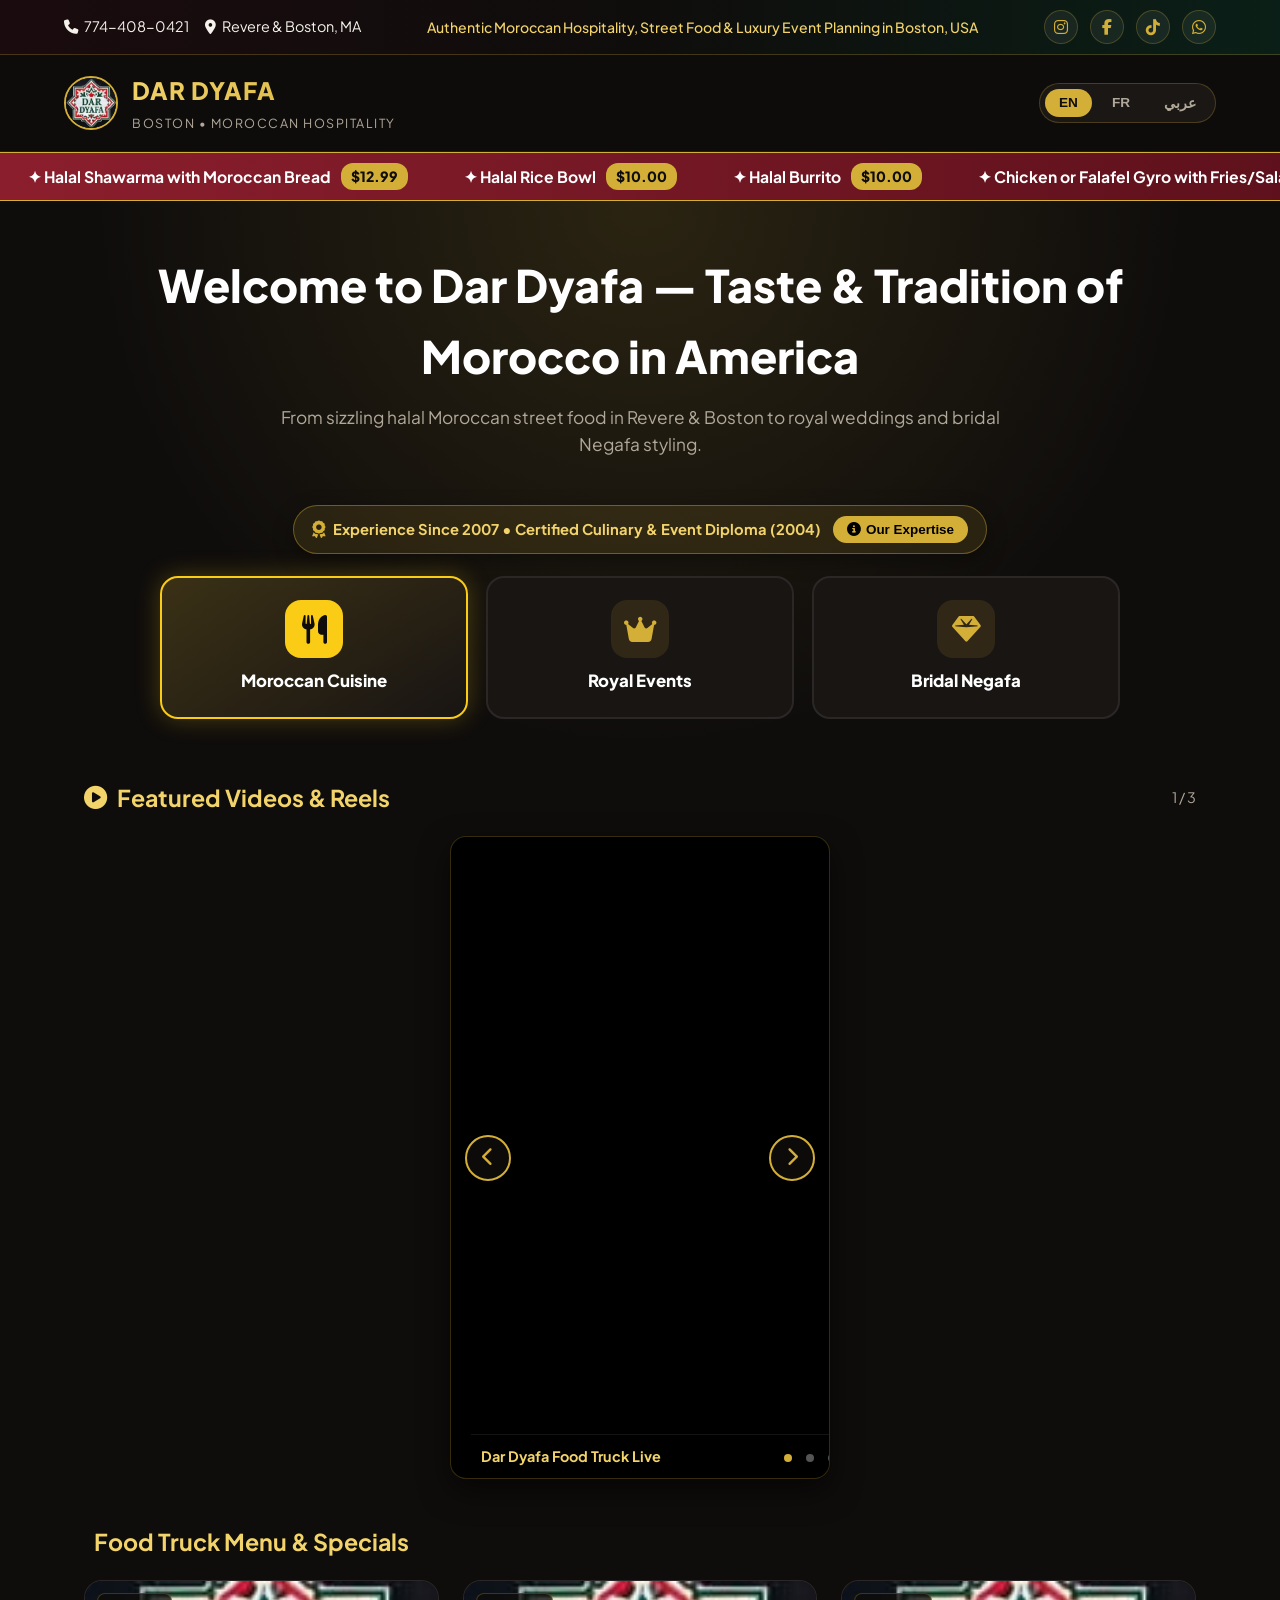
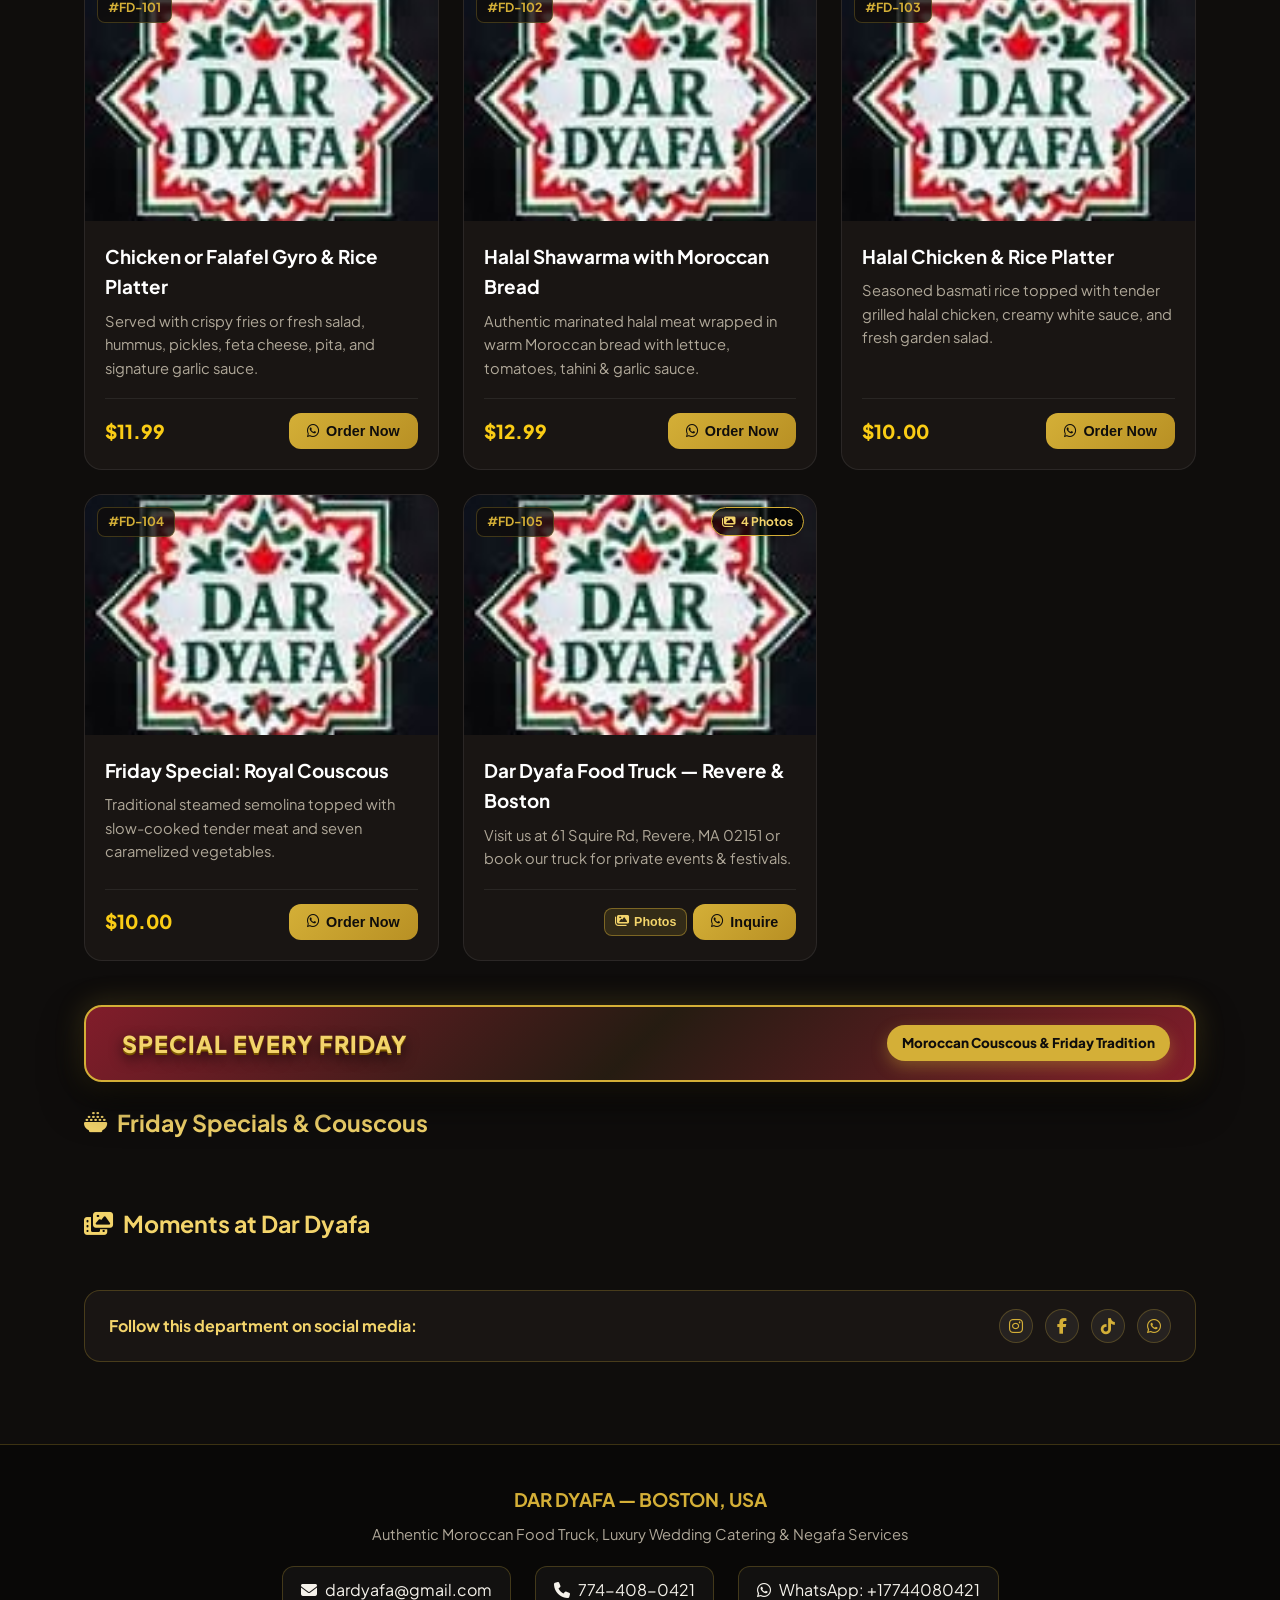
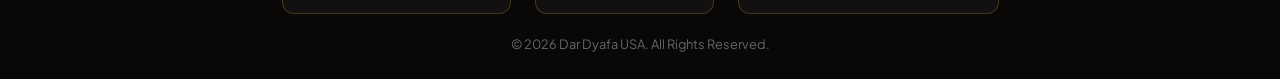
==== commit eed95ea9: "Update index.html" ====
--- a/index.html
+++ b/index.html
@@ -223,6 +223,74 @@
             color: #000;
         }
 
+        /* 3D Animated Friday Banner */
+        .friday-3d-wrapper {
+            margin: 44px 0 22px;
+            perspective: 900px;
+        }
+        .friday-3d-banner {
+            position: relative;
+            background: linear-gradient(135deg, rgba(139, 30, 45, 0.92), rgba(38, 28, 18, 0.96) 50%, rgba(139, 30, 45, 0.92));
+            border: 2px solid var(--gold);
+            border-radius: 18px;
+            padding: 18px 24px;
+            display: flex;
+            align-items: center;
+            justify-content: space-between;
+            gap: 16px;
+            flex-wrap: wrap;
+            overflow: hidden;
+            box-shadow: 0 18px 40px rgba(0, 0, 0, 0.65), 0 0 28px rgba(212, 175, 55, 0.25);
+            transform-style: preserve-3d;
+            animation: friday3dFloat 3.6s ease-in-out infinite;
+        }
+        .friday-3d-banner::before {
+            content: "";
+            position: absolute;
+            top: 0;
+            left: -120%;
+            width: 75%;
+            height: 100%;
+            background: linear-gradient(90deg, transparent, rgba(255, 243, 196, 0.28), transparent);
+            transform: skewX(-22deg);
+            animation: fridayShine 3.8s infinite;
+        }
+        .friday-3d-title {
+            position: relative;
+            z-index: 2;
+            font-size: 1.45rem;
+            font-weight: 900;
+            letter-spacing: 1px;
+            color: var(--gold-light);
+            text-shadow: 0 2px 0 #7c5800, 0 5px 14px rgba(0, 0, 0, 0.85);
+            display: flex;
+            align-items: center;
+            gap: 12px;
+        }
+        .friday-3d-pill {
+            position: relative;
+            z-index: 2;
+            background: var(--gold);
+            color: #0f0d0c;
+            padding: 7px 15px;
+            border-radius: 30px;
+            font-size: 0.84rem;
+            font-weight: 800;
+            box-shadow: 0 6px 16px rgba(212, 175, 55, 0.35);
+        }
+        @keyframes friday3dFloat {
+            0%, 100% {
+                transform: rotateX(2deg) rotateY(-1.5deg) translateY(0px);
+            }
+            50% {
+                transform: rotateX(-2deg) rotateY(1.5deg) translateY(-5px);
+            }
+        }
+        @keyframes fridayShine {
+            0% { left: -120%; }
+            55%, 100% { left: 150%; }
+        }
+
         /* Gallery Slider Modal Styles (Full Cover Framing) */
         .gallery-slider-stage {
             position: relative;
@@ -296,12 +364,7 @@
             <a id="topMapLink" href="#" target="_blank"><i class="fa-solid fa-location-dot"></i> <span id="topLocationText" data-i18n="locationLabel">Revere & Boston, MA</span></a>
         </div>
         <div class="top-bio" id="headerBioText"></div>
-        <div class="top-socials">
-            <a id="topIg" href="#" target="_blank" class="social-icon" title="Instagram"><i class="fa-brands fa-instagram"></i></a>
-            <a id="topFb" href="#" target="_blank" class="social-icon" title="Facebook"><i class="fa-brands fa-facebook-f"></i></a>
-            <a id="topTt" href="#" target="_blank" class="social-icon" title="TikTok"><i class="fa-brands fa-tiktok"></i></a>
-            <a id="topWa" href="#" target="_blank" class="social-icon" title="WhatsApp"><i class="fa-brands fa-whatsapp"></i></a>
-        </div>
+        <div class="top-socials" id="topSocialsBar"></div>
     </div>
 
     <!-- Main Sticky Header -->
@@ -387,6 +450,31 @@
                 </button>
             </div>
             <div class="posts-grid" id="postsGrid"></div>
+
+            <!-- Page 1 Extra Sections: 3D Friday Banner + Friday Posts + Photo Gallery Without Price -->
+            <div id="page1ExtraSections" style="display:none;">
+                <div class="friday-3d-wrapper">
+                    <div class="friday-3d-banner">
+                        <div class="friday-3d-title">
+                            <i class="fa-solid fa-moon-star" style="color:var(--gold);"></i>
+                            <span data-i18n="friday3dTitle">SPECIAL EVERY FRIDAY</span>
+                        </div>
+                        <div class="friday-3d-pill" data-i18n="friday3dPill">Couscous & Friday Tradition</div>
+                    </div>
+                </div>
+
+                <div class="section-header">
+                    <h3><i class="fa-solid fa-bowl-rice"></i> <span data-i18n="fridayMenuHeading">Friday Specials & Couscous</span></h3>
+                </div>
+                <div class="posts-grid" id="fridayPostsGrid"></div>
+
+                <div style="margin-top:44px;">
+                    <div class="section-header">
+                        <h3><i class="fa-solid fa-photo-film"></i> <span data-i18n="gallerySection3Title">Moments at Dar Dyafa</span></h3>
+                    </div>
+                    <div class="posts-grid" id="galleryNoPriceGrid"></div>
+                </div>
+            </div>
         </div>
 
         <!-- Page-Specific Social Media Bar -->
@@ -563,6 +651,10 @@
                 locationLabel: "Revere & Boston, MA",
                 featuredVideos: "Featured Videos & Reels",
                 menuHeading1: "Food Truck Menu & Specials",
+                friday3dTitle: "SPECIAL EVERY FRIDAY",
+                friday3dPill: "Moroccan Couscous & Friday Tradition",
+                fridayMenuHeading: "Friday Specials & Couscous",
+                gallerySection3Title: "Moments at Dar Dyafa",
                 menuHeading2: "Royal Moroccan Weddings & Events in USA",
                 menuHeading3: "Bridal Negafa, Caftans & Makeup",
                 orderNow: "Order Now",
@@ -599,6 +691,10 @@
                 locationLabel: "Revere & Boston, MA",
                 featuredVideos: "Vidéos & Reels en Vedette",
                 menuHeading1: "Menu Food Truck & Spécialités",
+                friday3dTitle: "SPÉCIAL CHAQUE VENDREDI",
+                friday3dPill: "Couscous Marocain du Vendredi",
+                fridayMenuHeading: "Spécialités du Vendredi & Couscous",
+                gallerySection3Title: "Instants Dar Dyafa",
                 menuHeading2: "Mariages Royaux & Événements aux USA",
                 menuHeading3: "Negafa Mariée, Caftans & Maquillage",
                 orderNow: "Commander",
@@ -635,6 +731,10 @@
                 locationLabel: "ريفير وبوسطن، أمريكا",
                 featuredVideos: "فيديوهات ومقاطع مميزة",
                 menuHeading1: "قائمة مأكولات الشاحنة والأطباق المغربية",
+                friday3dTitle: "خاص كل يوم جمعة • SPECIAL EVERY FRIDAY",
+                friday3dPill: "كسكس الجمعة المغربي الأصيل",
+                fridayMenuHeading: "أطباق الجمعة والكسكس الخاص",
+                gallerySection3Title: "لقطات من دار الضيافة",
                 menuHeading2: "تنظيم الأعراس والحفلات المغربية في أمريكا",
                 menuHeading3: "خدمات النكافة، القفطان المغربي ومكياج العروس",
                 orderNow: "اطلب الآن",
@@ -688,6 +788,56 @@
             return post.image ? [post.image] : ['assets/images/logo.png'];
         }
 
+        function getPostsByBucket(bucketKey) {
+            if (!siteData.posts) siteData.posts = {};
+            if (Array.isArray(siteData.posts[bucketKey])) {
+                return siteData.posts[bucketKey];
+            }
+            if (bucketKey === 'page1_friday') {
+                return (siteData.posts.page1 || []).filter(p =>
+                    p.isFriday === true ||
+                    p.category === 'friday' ||
+                    (p.id && p.id.toString().toUpperCase().startsWith('FR-'))
+                );
+            }
+            if (bucketKey === 'page1_gallery') {
+                return (siteData.posts.page1 || []).filter(p =>
+                    p.isGalleryNoPrice === true ||
+                    p.category === 'gallery_no_price' ||
+                    (p.id && p.id.toString().toUpperCase().startsWith('GL-'))
+                );
+            }
+            return [];
+        }
+
+        function getPageSocials(pageKey) {
+            const cfgPage = (typeof SITE_CONFIG !== 'undefined' && SITE_CONFIG.socials && SITE_CONFIG.socials[pageKey]) ? SITE_CONFIG.socials[pageKey] : {};
+            const dataPage = (siteData && siteData.socials && siteData.socials[pageKey]) ? siteData.socials[pageKey] : {};
+
+            return {
+                instagram: (dataPage.instagram && dataPage.instagram.trim() !== '') ? dataPage.instagram.trim() : ((cfgPage.instagram && cfgPage.instagram.trim() !== '') ? cfgPage.instagram.trim() : ''),
+                facebook: (dataPage.facebook && dataPage.facebook.trim() !== '') ? dataPage.facebook.trim() : ((cfgPage.facebook && cfgPage.facebook.trim() !== '') ? cfgPage.facebook.trim() : ''),
+                tiktok: (dataPage.tiktok && dataPage.tiktok.trim() !== '') ? dataPage.tiktok.trim() : ((cfgPage.tiktok && cfgPage.tiktok.trim() !== '') ? cfgPage.tiktok.trim() : '')
+            };
+        }
+
+        function buildSocialIconsHtml(socObj, waNum) {
+            let html = '';
+            if (socObj.instagram) {
+                html += `<a href="${socObj.instagram}" target="_blank" rel="noopener noreferrer" class="social-icon" title="Instagram"><i class="fa-brands fa-instagram"></i></a>`;
+            }
+            if (socObj.facebook) {
+                html += `<a href="${socObj.facebook}" target="_blank" rel="noopener noreferrer" class="social-icon" title="Facebook"><i class="fa-brands fa-facebook-f"></i></a>`;
+            }
+            if (socObj.tiktok) {
+                html += `<a href="${socObj.tiktok}" target="_blank" rel="noopener noreferrer" class="social-icon" title="TikTok"><i class="fa-brands fa-tiktok"></i></a>`;
+            }
+            if (waNum) {
+                html += `<a href="https://wa.me/${waNum}" target="_blank" rel="noopener noreferrer" class="social-icon" title="WhatsApp"><i class="fa-brands fa-whatsapp"></i></a>`;
+            }
+            return html;
+        }
+
         function clearCardAutoTimers() {
             cardAutoTimers.forEach(timer => clearInterval(timer));
             cardAutoTimers = [];
@@ -710,21 +860,19 @@
         }
 
         function initSite() {
-            const activeSocials = siteData.socials || SITE_CONFIG.socials;
-            const phoneVal = siteData.phone || SITE_CONFIG.phone || '774-408-0421';
+            const phoneVal = siteData.phone || SITE_CONFIG.phone || SITE_CONFIG.displayPhone || '774-408-0421';
             const waNum = siteData.whatsappNumber || SITE_CONFIG.whatsappNumber;
-            const emailVal = siteData.email || 'dardyafa@gmail.com';
+            const emailVal = siteData.email || SITE_CONFIG.email || 'dardyafa@gmail.com';
 
             document.getElementById('topMapLink').href = siteData.locationMap || SITE_CONFIG.locationMap;
             document.getElementById('topPhoneLink').href = `tel:${phoneVal.replace(/\D/g, '')}`;
             document.getElementById('topPhoneText').textContent = phoneVal;
 
-            document.getElementById('topIg').href = activeSocials.page1?.instagram || '#';
-            document.getElementById('topFb').href = activeSocials.page1?.facebook || '#';
-            document.getElementById('topTt').href = activeSocials.page1?.tiktok || '#';
+            // Top bar always keeps Page 1 (Dar Dyafa) social links + WhatsApp
+            const page1Socials = getPageSocials('page1');
+            document.getElementById('topSocialsBar').innerHTML = buildSocialIconsHtml(page1Socials, waNum);
 
             const waUrl = `https://wa.me/${waNum}`;
-            document.getElementById('topWa').href = waUrl;
             document.getElementById('footerWaLink').href = waUrl;
             document.getElementById('footerWaText').textContent = siteData.footerWaLabel || `WhatsApp: +${waNum}`;
 
@@ -816,19 +964,23 @@
             const headingEl = document.getElementById('sectionPostsHeading');
             const bookingBtn = document.getElementById('generalBookingBtn');
             const floatingBtn = document.getElementById('floatingBookBtn');
+            const page1Extra = document.getElementById('page1ExtraSections');
 
             if (currentTab === 1) {
                 headingEl.textContent = t.menuHeading1;
                 bookingBtn.style.display = 'none';
                 floatingBtn.style.display = 'none';
+                page1Extra.style.display = 'block';
             } else if (currentTab === 2) {
                 headingEl.textContent = t.menuHeading2;
                 bookingBtn.style.display = 'inline-flex';
                 floatingBtn.style.display = 'inline-flex';
+                page1Extra.style.display = 'none';
             } else {
                 headingEl.textContent = t.menuHeading3;
                 bookingBtn.style.display = 'inline-flex';
                 floatingBtn.style.display = 'inline-flex';
+                page1Extra.style.display = 'none';
             }
 
             renderVideos();
@@ -838,16 +990,10 @@
 
         function renderPageSocials() {
             const key = `page${currentTab}`;
-            const activeSocials = siteData.socials || SITE_CONFIG.socials;
-            const soc = activeSocials[key] || SITE_CONFIG.socials[key];
+            const soc = getPageSocials(key);
             const waNum = siteData.whatsappNumber || SITE_CONFIG.whatsappNumber;
             const container = document.getElementById('pageSpecificSocials');
-            container.innerHTML = `
-                ${soc.instagram ? `<a href="${soc.instagram}" target="_blank" class="social-icon"><i class="fa-brands fa-instagram"></i></a>` : ''}
-                ${soc.facebook ? `<a href="${soc.facebook}" target="_blank" class="social-icon"><i class="fa-brands fa-facebook-f"></i></a>` : ''}
-                ${soc.tiktok ? `<a href="${soc.tiktok}" target="_blank" class="social-icon"><i class="fa-brands fa-tiktok"></i></a>` : ''}
-                <a href="https://wa.me/${waNum}" target="_blank" class="social-icon"><i class="fa-brands fa-whatsapp"></i></a>
-            `;
+            container.innerHTML = buildSocialIconsHtml(soc, waNum);
         }
 
         function getEmbedHtml(url) {
@@ -904,16 +1050,14 @@
             if (e.key === 'ArrowLeft') prevVideo();
         });
 
-        function setupCardAutoSlides() {
-            clearCardAutoTimers();
-            const posts = siteData.posts[`page${currentTab}`] || [];
-            posts.forEach((post, index) => {
+        function registerCardAutoSlide(postsList, bucketKey) {
+            postsList.forEach((post, index) => {
                 const mode = post.slideMode || 'manual';
                 const imagesArr = getPostImages(post);
                 if (mode === 'auto' && imagesArr.length > 1) {
                     let imgIdx = 0;
                     const timer = setInterval(() => {
-                        const imgEl = document.getElementById(`cardImg_${currentTab}_${index}`);
+                        const imgEl = document.getElementById(`cardImg_${bucketKey}_${index}`);
                         if (!imgEl || imgEl.dataset.paused === 'true') return;
                         imgIdx = (imgIdx + 1) % imagesArr.length;
                         imgEl.src = imagesArr[imgIdx];
@@ -923,104 +1067,133 @@
             });
         }
 
-        function renderPosts() {
-            const posts = siteData.posts[`page${currentTab}`] || [];
-            const grid = document.getElementById('postsGrid');
+        function renderOrderableCardsHtml(postsList, bucketKey) {
             const t = UI_TRANSLATIONS[currentLang];
-
-            if (currentTab === 1) {
-                grid.innerHTML = posts.map((post, index) => {
-                    const title = post.title[currentLang] || post.title.en;
-                    const desc = post.desc[currentLang] || post.desc.en;
-                    const imagesArr = getPostImages(post);
-                    const photoCount = imagesArr.length;
-                    const hasPrice = Boolean(post.price && post.price.toString().trim() !== '');
-
-                    return `
-                        <div class="post-card"
-                             onmouseenter="pauseCardSlide(${currentTab}, ${index}, true)"
-                             onmouseleave="pauseCardSlide(${currentTab}, ${index}, false)">
-                            <div class="post-img-wrap" onclick="${hasPrice ? `openOrderModal(${index})` : `openGalleryModal(${index})`}" style="cursor:pointer;">
-                                <span class="post-id-badge">#${post.id}</span>
-                                ${photoCount > 1 ? `
-                                    <span class="photo-count-badge">
-                                        <i class="fa-solid fa-images"></i> ${photoCount} ${t.photosCountLabel}
-                                    </span>
-                                ` : ''}
-                                <img id="cardImg_${currentTab}_${index}" src="${imagesArr[0]}" alt="${title}" onerror="this.src='assets/images/logo.png'">
+            return postsList.map((post, index) => {
+                const title = post.title[currentLang] || post.title.en;
+                const desc = post.desc[currentLang] || post.desc.en;
+                const imagesArr = getPostImages(post);
+                const photoCount = imagesArr.length;
+                const hasPrice = Boolean(post.price && post.price.toString().trim() !== '');
+
+                return `
+                    <div class="post-card"
+                         onmouseenter="pauseCardSlide('${bucketKey}', ${index}, true)"
+                         onmouseleave="pauseCardSlide('${bucketKey}', ${index}, false)">
+                        <div class="post-img-wrap" onclick="${hasPrice ? `openOrderModal('${bucketKey}', ${index})` : `openGalleryModal('${bucketKey}', ${index})`}" style="cursor:pointer;">
+                            <span class="post-id-badge">#${post.id}</span>
+                            ${photoCount > 1 ? `
+                                <span class="photo-count-badge">
+                                    <i class="fa-solid fa-images"></i> ${photoCount} ${t.photosCountLabel}
+                                </span>
+                            ` : ''}
+                            <img id="cardImg_${bucketKey}_${index}" src="${imagesArr[0]}" alt="${title}" onerror="this.src='assets/images/logo.png'">
+                        </div>
+                        <div class="post-body">
+                            <div>
+                                <h4 class="post-title">${title}</h4>
+                                <p class="post-desc">${desc}</p>
                             </div>
-                            <div class="post-body">
-                                <div>
-                                    <h4 class="post-title">${title}</h4>
-                                    <p class="post-desc">${desc}</p>
-                                </div>
-                                <div class="post-footer">
-                                    <div class="post-price">${hasPrice ? post.price : ''}</div>
-                                    <div style="display:flex;gap:6px;align-items:center;flex-wrap:wrap;">
-                                        ${photoCount > 1 ? `
-                                            <button class="card-gallery-btn" type="button" onclick="event.stopPropagation(); openGalleryModal(${index})">
-                                                <i class="fa-solid fa-images"></i> ${t.viewPhotosBtn}
-                                            </button>
-                                        ` : ''}
-                                        <button class="btn-order" type="button" onclick="event.stopPropagation(); ${hasPrice ? `openOrderModal(${index})` : `openGeneralBooking()`}">
-                                            <i class="fa-brands fa-whatsapp"></i> ${hasPrice ? t.orderNow : t.inquireNow}
+                            <div class="post-footer">
+                                <div class="post-price">${hasPrice ? post.price : ''}</div>
+                                <div style="display:flex;gap:6px;align-items:center;flex-wrap:wrap;">
+                                    ${photoCount > 1 ? `
+                                        <button class="card-gallery-btn" type="button" onclick="event.stopPropagation(); openGalleryModal('${bucketKey}', ${index})">
+                                            <i class="fa-solid fa-images"></i> ${t.viewPhotosBtn}
                                         </button>
-                                    </div>
+                                    ` : ''}
+                                    <button class="btn-order" type="button" onclick="event.stopPropagation(); ${hasPrice ? `openOrderModal('${bucketKey}', ${index})` : `openGeneralBooking()`}">
+                                        <i class="fa-brands fa-whatsapp"></i> ${hasPrice ? t.orderNow : t.inquireNow}
+                                    </button>
                                 </div>
                             </div>
                         </div>
-                    `;
-                }).join('');
-            } else {
-                grid.innerHTML = posts.map((post, index) => {
-                    const title = post.title[currentLang] || post.title.en;
-                    const desc = post.desc[currentLang] || post.desc.en;
-                    const imagesArr = getPostImages(post);
-                    const photoCount = imagesArr.length;
-
-                    return `
-                        <div class="post-card"
-                             onclick="openGalleryModal(${index})"
-                             onmouseenter="pauseCardSlide(${currentTab}, ${index}, true)"
-                             onmouseleave="pauseCardSlide(${currentTab}, ${index}, false)"
-                             style="cursor:pointer;">
-                            <div class="post-img-wrap">
-                                ${photoCount > 1 ? `
-                                    <span class="photo-count-badge">
-                                        <i class="fa-solid fa-images"></i> ${photoCount} ${t.photosCountLabel}
-                                    </span>
-                                ` : ''}
-                                <img id="cardImg_${currentTab}_${index}" src="${imagesArr[0]}" alt="${title}" onerror="this.src='assets/images/logo.png'">
+                    </div>
+                `;
+            }).join('');
+        }
+
+        function renderGalleryCardsHtml(postsList, bucketKey) {
+            const t = UI_TRANSLATIONS[currentLang];
+            return postsList.map((post, index) => {
+                const title = post.title[currentLang] || post.title.en;
+                const desc = post.desc[currentLang] || post.desc.en;
+                const imagesArr = getPostImages(post);
+                const photoCount = imagesArr.length;
+
+                return `
+                    <div class="post-card"
+                         onclick="openGalleryModal('${bucketKey}', ${index})"
+                         onmouseenter="pauseCardSlide('${bucketKey}', ${index}, true)"
+                         onmouseleave="pauseCardSlide('${bucketKey}', ${index}, false)"
+                         style="cursor:pointer;">
+                        <div class="post-img-wrap">
+                            ${photoCount > 1 ? `
+                                <span class="photo-count-badge">
+                                    <i class="fa-solid fa-images"></i> ${photoCount} ${t.photosCountLabel}
+                                </span>
+                            ` : ''}
+                            <img id="cardImg_${bucketKey}_${index}" src="${imagesArr[0]}" alt="${title}" onerror="this.src='assets/images/logo.png'">
+                        </div>
+                        <div class="post-body">
+                            <div>
+                                <h4 class="post-title">${title}</h4>
+                                <p class="post-desc">${desc}</p>
                             </div>
-                            <div class="post-body">
-                                <div>
-                                    <h4 class="post-title">${title}</h4>
-                                    <p class="post-desc">${desc}</p>
-                                </div>
-                                <div class="post-footer" style="margin-top:10px;">
-                                    <span style="font-size:0.82rem;color:var(--gold);font-weight:700;">
-                                        <i class="fa-solid fa-eye"></i> ${t.bookNow}
-                                    </span>
-                                </div>
+                            <div class="post-footer" style="margin-top:10px;">
+                                <span style="font-size:0.82rem;color:var(--gold);font-weight:700;">
+                                    <i class="fa-solid fa-eye"></i> ${t.bookNow}
+                                </span>
                             </div>
                         </div>
-                    `;
-                }).join('');
-            }
-
-            setupCardAutoSlides();
-        }
-
-        function pauseCardSlide(tabNum, index, paused) {
-            const imgEl = document.getElementById(`cardImg_${tabNum}_${index}`);
+                    </div>
+                `;
+            }).join('');
+        }
+
+        function renderPosts() {
+            clearCardAutoTimers();
+            const grid = document.getElementById('postsGrid');
+
+            if (currentTab === 1) {
+                const mainPosts = siteData.posts.page1 || [];
+                const fridayPosts = getPostsByBucket('page1_friday');
+                const galleryPosts = getPostsByBucket('page1_gallery');
+
+                grid.innerHTML = renderOrderableCardsHtml(mainPosts, 'page1');
+                document.getElementById('fridayPostsGrid').innerHTML = fridayPosts.length
+                    ? renderOrderableCardsHtml(fridayPosts, 'page1_friday')
+                    : '';
+                document.getElementById('galleryNoPriceGrid').innerHTML = galleryPosts.length
+                    ? renderGalleryCardsHtml(galleryPosts, 'page1_gallery')
+                    : '';
+
+                registerCardAutoSlide(mainPosts, 'page1');
+                registerCardAutoSlide(fridayPosts, 'page1_friday');
+                registerCardAutoSlide(galleryPosts, 'page1_gallery');
+            } else {
+                const bucketKey = `page${currentTab}`;
+                const posts = siteData.posts[bucketKey] || [];
+                grid.innerHTML = renderGalleryCardsHtml(posts, bucketKey);
+                registerCardAutoSlide(posts, bucketKey);
+            }
+        }
+
+        function pauseCardSlide(bucketKey, index, paused) {
+            const imgEl = document.getElementById(`cardImg_${bucketKey}_${index}`);
             if (imgEl) {
                 imgEl.dataset.paused = paused ? 'true' : 'false';
             }
         }
 
         // Multi-Photo Gallery Modal Handlers
-        function openGalleryModal(postIndex) {
-            const post = siteData.posts[`page${currentTab}`][postIndex];
+        function openGalleryModal(bucketKey, postIndex) {
+            const list = (bucketKey === 'page1_friday' || bucketKey === 'page1_gallery')
+                ? getPostsByBucket(bucketKey)
+                : (siteData.posts[bucketKey] || []);
+            const post = list[postIndex];
+            if (!post) return;
+
             const title = post.title[currentLang] || post.title.en;
             const desc = post.desc[currentLang] || post.desc.en;
 
@@ -1126,8 +1299,11 @@
             document.getElementById('calcTotalAmount').textContent = `$${totalAmount.toFixed(2)}`;
         }
 
-        function openOrderModal(postIndex) {
-            const post = siteData.posts[`page${currentTab}`][postIndex];
+        function openOrderModal(bucketKey, postIndex) {
+            const list = (bucketKey === 'page1_friday') ? getPostsByBucket('page1_friday') : (siteData.posts[bucketKey] || []);
+            const post = list[postIndex];
+            if (!post) return;
+
             const title = post.title[currentLang] || post.title.en;
             const t = UI_TRANSLATIONS[currentLang];
             const unitNum = parsePriceNumber(post.price);
@@ -1149,17 +1325,19 @@
                 </div>
             `;
 
-            toggleModalFields();
-            if (currentTab === 1) {
-                recalculateFoodTax();
-            }
+            toggleModalFields(true);
+            recalculateFoodTax();
             document.getElementById('orderModal').classList.add('open');
         }
 
         function openGeneralBooking() {
             const t = UI_TRANSLATIONS[currentLang];
-            const deptName = currentTab === 2 ? 'Royal Event & Wedding Planning' : 'Bridal Negafa & Caftan Services';
-            document.getElementById('orderItemId').value = currentTab === 2 ? 'EVENT-BOOKING' : 'NEGAFA-BOOKING';
+            const deptName = currentTab === 1
+                ? 'Dar Dyafa Special Inquiry'
+                : (currentTab === 2 ? 'Royal Event & Wedding Planning' : 'Bridal Negafa & Caftan Services');
+            document.getElementById('orderItemId').value = currentTab === 1
+                ? 'DARDYAFA-INQUIRY'
+                : (currentTab === 2 ? 'EVENT-BOOKING' : 'NEGAFA-BOOKING');
             document.getElementById('orderItemTitle').value = deptName;
             document.getElementById('orderItemPrice').value = 'Custom Package';
 
@@ -1172,24 +1350,23 @@
                 </div>
             `;
 
-            toggleModalFields();
+            toggleModalFields(false);
             document.getElementById('orderModal').classList.add('open');
         }
 
-        function toggleModalFields() {
-            const isFood = currentTab === 1;
-            document.getElementById('foodFields').style.display = isFood ? 'block' : 'none';
-            document.getElementById('eventFields').style.display = isFood ? 'none' : 'block';
-
-            document.getElementById('custName').required = isFood;
-            document.getElementById('custQty').required = isFood;
-            document.getElementById('custAddress').required = isFood;
-            document.getElementById('custPhone').required = isFood;
-
-            document.getElementById('evName').required = !isFood;
-            document.getElementById('evDate').required = !isFood;
-            document.getElementById('evLocation').required = !isFood;
-            document.getElementById('evPhone').required = !isFood;
+        function toggleModalFields(isFoodOrder = (currentTab === 1)) {
+            document.getElementById('foodFields').style.display = isFoodOrder ? 'block' : 'none';
+            document.getElementById('eventFields').style.display = isFoodOrder ? 'none' : 'block';
+
+            document.getElementById('custName').required = isFoodOrder;
+            document.getElementById('custQty').required = isFoodOrder;
+            document.getElementById('custAddress').required = isFoodOrder;
+            document.getElementById('custPhone').required = isFoodOrder;
+
+            document.getElementById('evName').required = !isFoodOrder;
+            document.getElementById('evDate').required = !isFoodOrder;
+            document.getElementById('evLocation').required = !isFoodOrder;
+            document.getElementById('evPhone').required = !isFoodOrder;
         }
 
         function closeModal() {
@@ -1202,6 +1379,7 @@
             const itemTitle = document.getElementById('orderItemTitle').value;
             const itemPrice = document.getElementById('orderItemPrice').value;
             const waNum = siteData.whatsappNumber || SITE_CONFIG.whatsappNumber;
+            const isFoodOrder = document.getElementById('foodFields').style.display !== 'none';
 
             let orderRecord = {
                 id: 'ORD-' + Date.now().toString().slice(-6),
@@ -1217,7 +1395,7 @@
             waMessage += `*Article ID:* #${itemId}%0A`;
             waMessage += `*Item:* ${itemTitle}%0A`;
 
-            if (currentTab === 1) {
+            if (isFoodOrder) {
                 const name = document.getElementById('custName').value;
                 const qty = Math.max(1, parseInt(document.getElementById('custQty').value, 10) || 1);
                 const address = document.getElementById('custAddress').value;
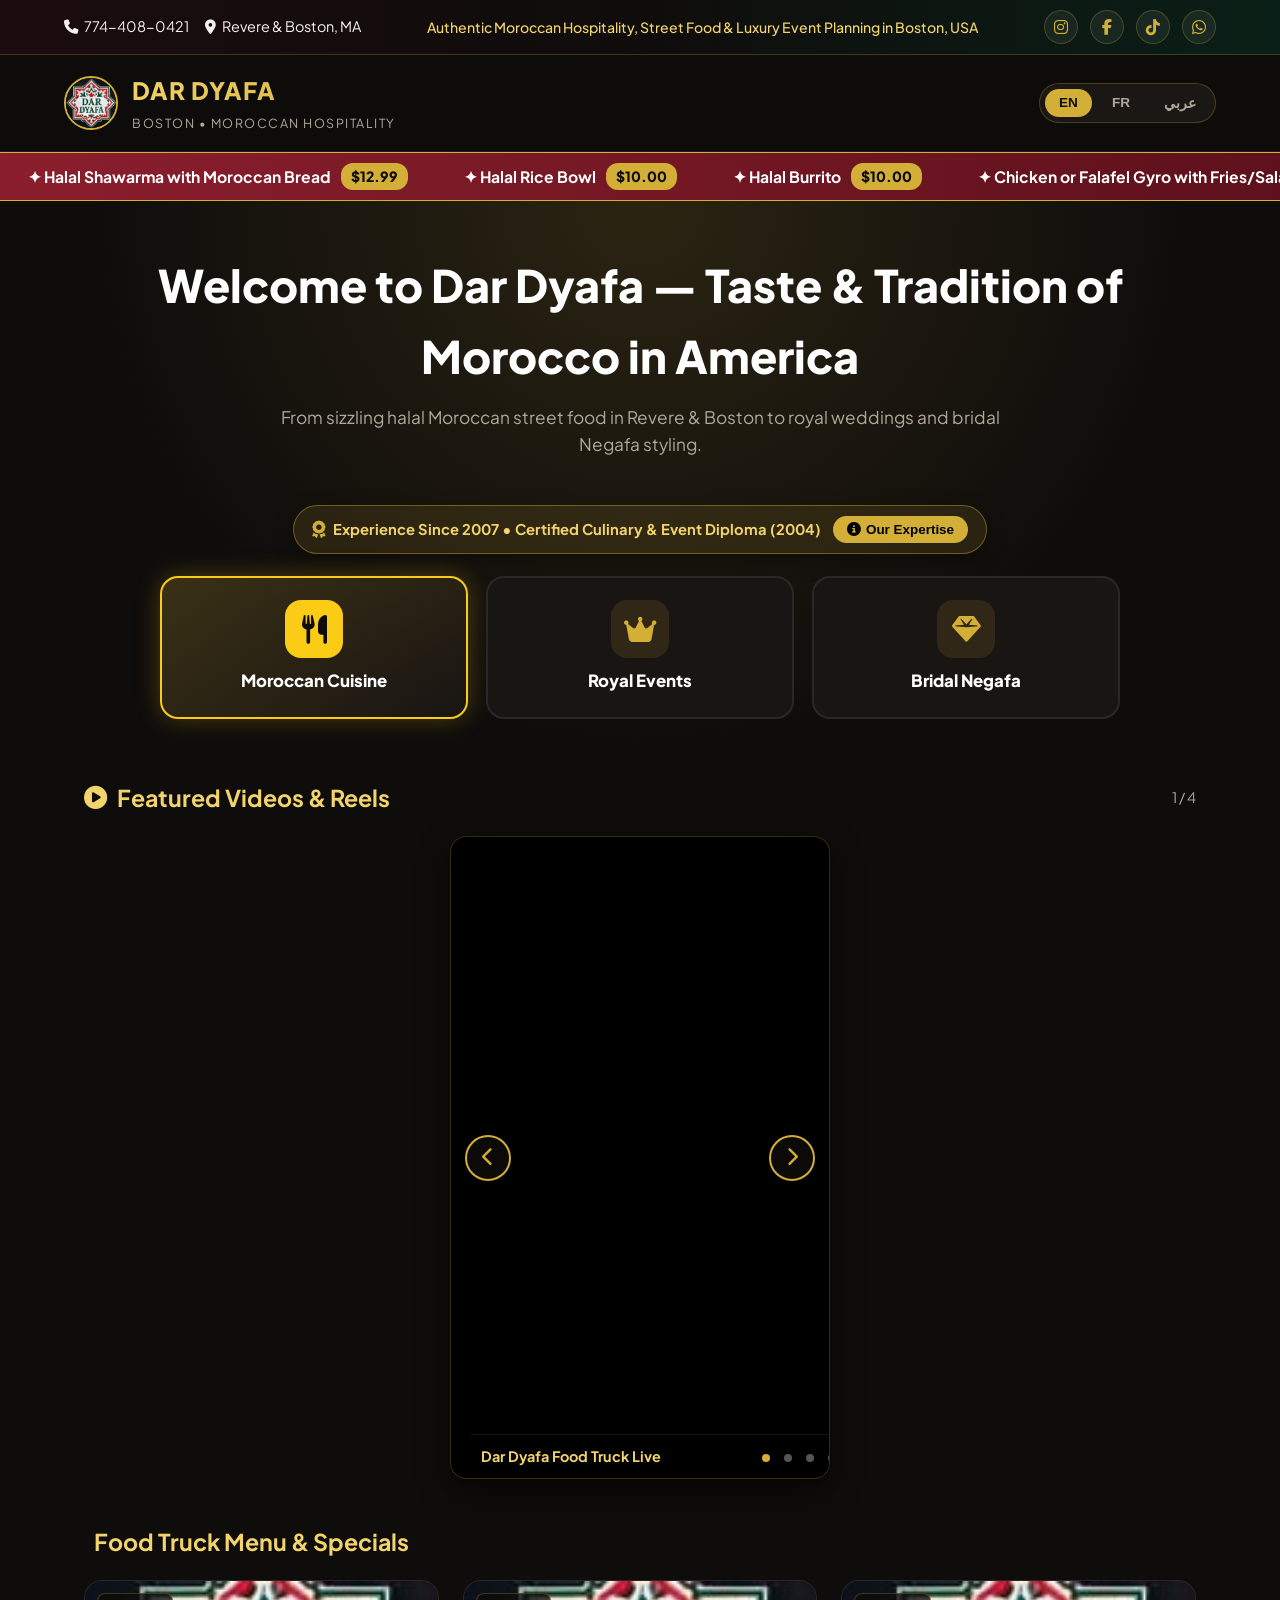
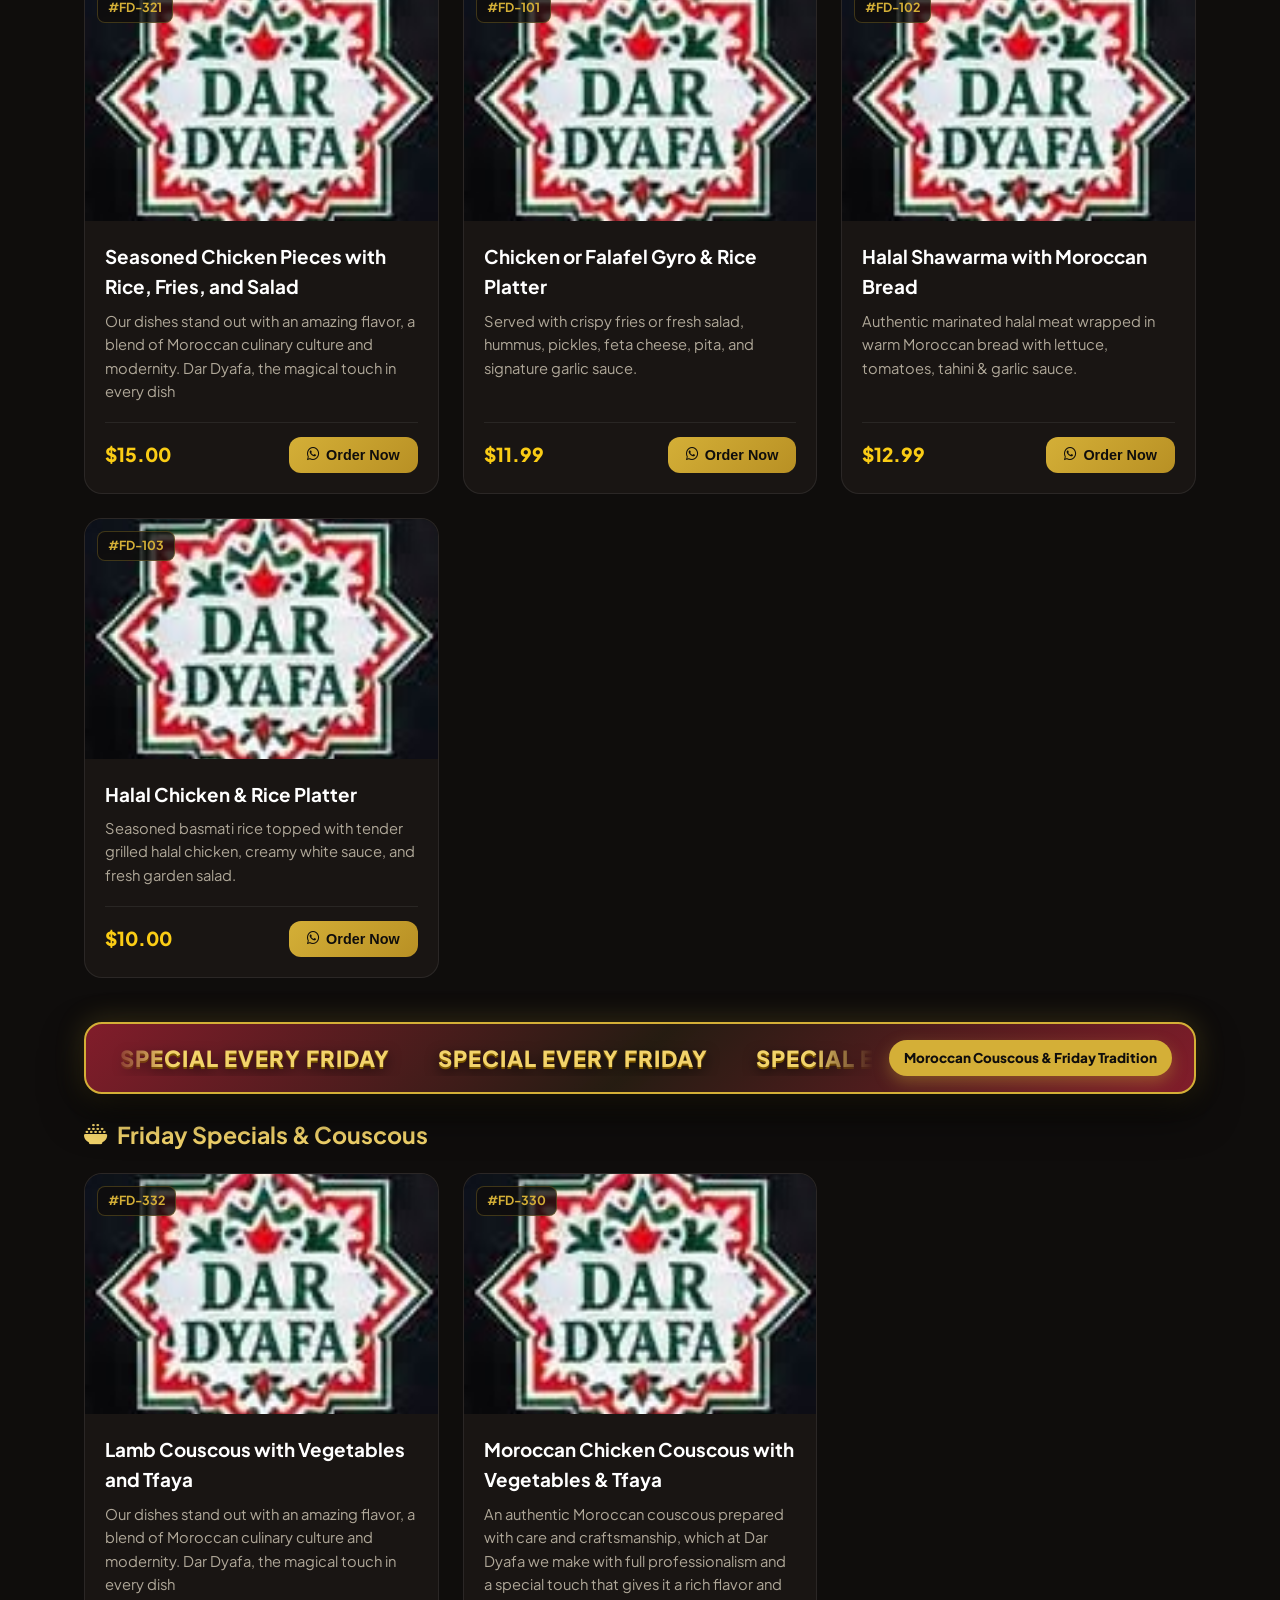
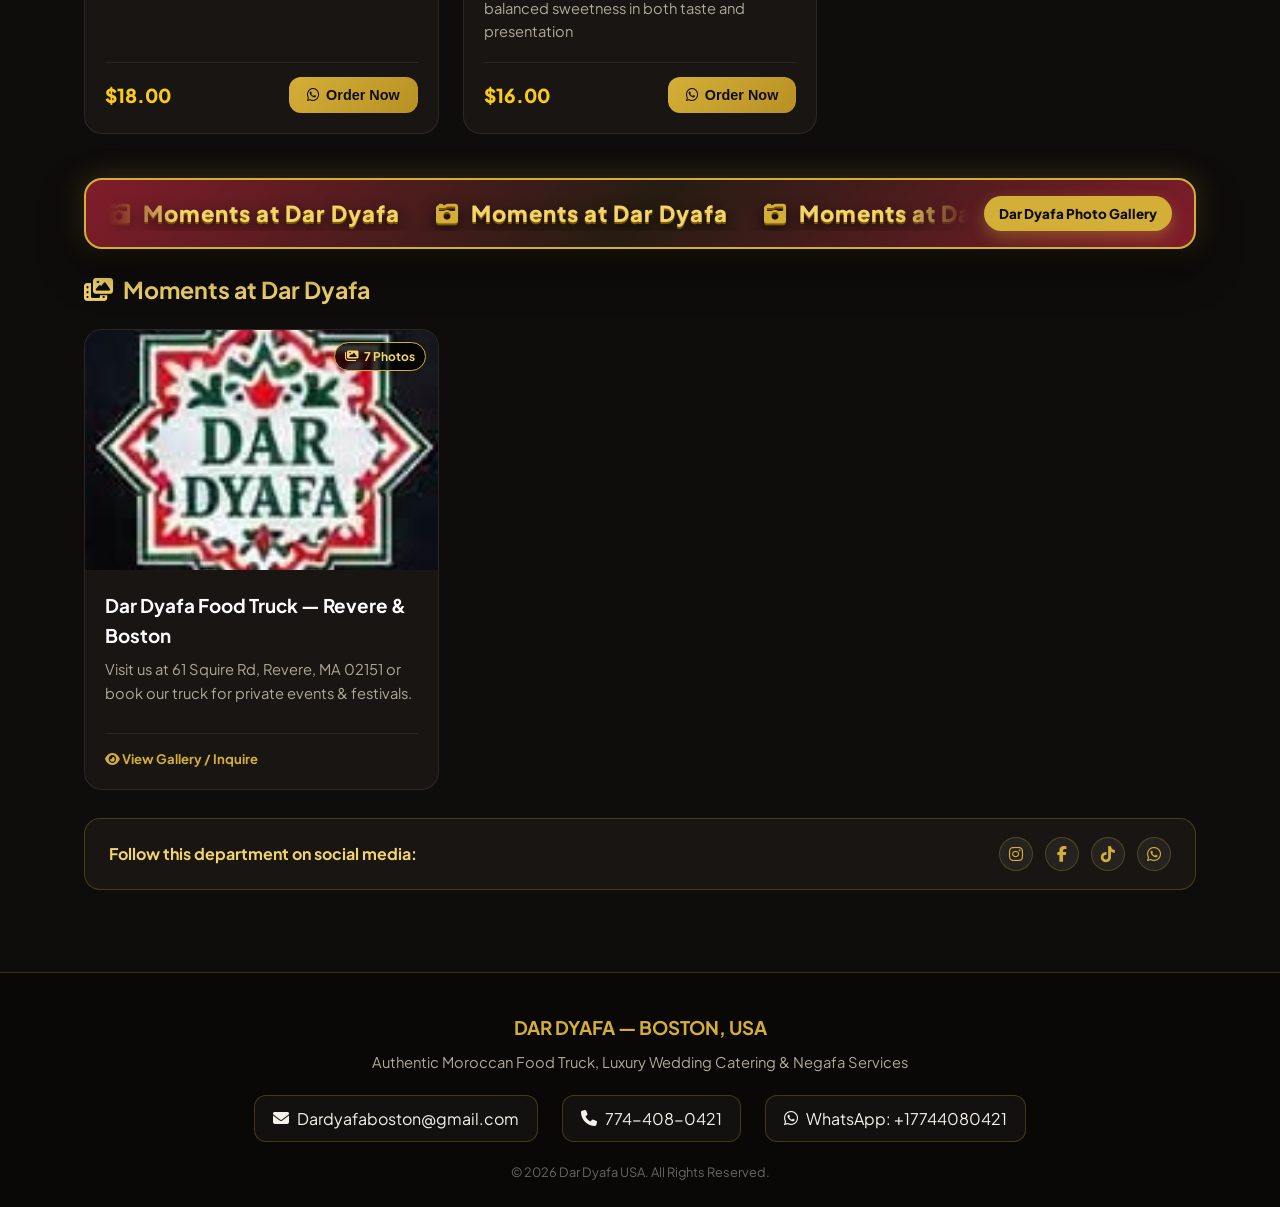
==== commit 11065812: "Update index.html" ====
--- a/index.html
+++ b/index.html
@@ -223,7 +223,7 @@
             color: #000;
         }
 
-        /* 3D Animated Friday Banner */
+        /* 3D Animated Separator Banners (Between Sections 1->2 and 2->3) */
         .friday-3d-wrapper {
             margin: 44px 0 22px;
             perspective: 900px;
@@ -233,12 +233,11 @@
             background: linear-gradient(135deg, rgba(139, 30, 45, 0.92), rgba(38, 28, 18, 0.96) 50%, rgba(139, 30, 45, 0.92));
             border: 2px solid var(--gold);
             border-radius: 18px;
-            padding: 18px 24px;
+            padding: 16px 22px;
             display: flex;
             align-items: center;
             justify-content: space-between;
             gap: 16px;
-            flex-wrap: wrap;
             overflow: hidden;
             box-shadow: 0 18px 40px rgba(0, 0, 0, 0.65), 0 0 28px rgba(212, 175, 55, 0.25);
             transform-style: preserve-3d;
@@ -255,21 +254,40 @@
             transform: skewX(-22deg);
             animation: fridayShine 3.8s infinite;
         }
+        .section-separator-marquee {
+            position: relative;
+            z-index: 2;
+            flex: 1;
+            overflow: hidden;
+            white-space: nowrap;
+            mask-image: linear-gradient(90deg, transparent, #000 8%, #000 92%, transparent);
+            -webkit-mask-image: linear-gradient(90deg, transparent, #000 8%, #000 92%, transparent);
+        }
+        .section-separator-track {
+            display: inline-flex;
+            align-items: center;
+            gap: 36px;
+            animation: separatorScroll 16s linear infinite;
+        }
+        .friday-3d-banner:hover .section-separator-track {
+            animation-play-state: paused;
+        }
         .friday-3d-title {
             position: relative;
             z-index: 2;
-            font-size: 1.45rem;
+            font-size: 1.38rem;
             font-weight: 900;
             letter-spacing: 1px;
             color: var(--gold-light);
             text-shadow: 0 2px 0 #7c5800, 0 5px 14px rgba(0, 0, 0, 0.85);
-            display: flex;
+            display: inline-flex;
             align-items: center;
             gap: 12px;
         }
         .friday-3d-pill {
             position: relative;
             z-index: 2;
+            flex-shrink: 0;
             background: var(--gold);
             color: #0f0d0c;
             padding: 7px 15px;
@@ -277,6 +295,10 @@
             font-size: 0.84rem;
             font-weight: 800;
             box-shadow: 0 6px 16px rgba(212, 175, 55, 0.35);
+        }
+        @keyframes separatorScroll {
+            0% { transform: translateX(0%); }
+            100% { transform: translateX(-50%); }
         }
         @keyframes friday3dFloat {
             0%, 100% {
@@ -449,26 +471,38 @@
                     <i class="fa-solid fa-calendar-check"></i> <span data-i18n="bookEventNow">Book Your Celebration</span>
                 </button>
             </div>
+            <!-- Paragraph 1: Daily Menu (page1) -->
             <div class="posts-grid" id="postsGrid"></div>
 
-            <!-- Page 1 Extra Sections: 3D Friday Banner + Friday Posts + Photo Gallery Without Price -->
+            <!-- Page 1 Extra Sections: Moving Banner 1 -> Friday Posts (page1_friday) -> Moving Banner 2 -> Gallery (page1_gallery) -->
             <div id="page1ExtraSections" style="display:none;">
                 <div class="friday-3d-wrapper">
                     <div class="friday-3d-banner">
-                        <div class="friday-3d-title">
-                            <i class="fa-solid fa-moon-star" style="color:var(--gold);"></i>
-                            <span data-i18n="friday3dTitle">SPECIAL EVERY FRIDAY</span>
+                        <div class="section-separator-marquee">
+                            <div class="section-separator-track" id="fridaySeparatorTrack"></div>
                         </div>
-                        <div class="friday-3d-pill" data-i18n="friday3dPill">Couscous & Friday Tradition</div>
+                        <div class="friday-3d-pill" id="fridaySeparatorPill" data-i18n="friday3dPill">Couscous & Friday Tradition</div>
                     </div>
                 </div>
 
+                <!-- Paragraph 2: Friday Specials & Couscous (page1_friday) -->
                 <div class="section-header">
                     <h3><i class="fa-solid fa-bowl-rice"></i> <span data-i18n="fridayMenuHeading">Friday Specials & Couscous</span></h3>
                 </div>
                 <div class="posts-grid" id="fridayPostsGrid"></div>
 
-                <div style="margin-top:44px;">
+                <!-- Moving Banner 2 Separating Paragraph 2 & Paragraph 3 -->
+                <div class="friday-3d-wrapper">
+                    <div class="friday-3d-banner">
+                        <div class="section-separator-marquee">
+                            <div class="section-separator-track" id="gallerySeparatorTrack"></div>
+                        </div>
+                        <div class="friday-3d-pill" id="gallerySeparatorPill" data-i18n="gallerySection3Pill">Dar Dyafa Photo Gallery</div>
+                    </div>
+                </div>
+
+                <!-- Paragraph 3: Moments at Dar Dyafa (page1_gallery) -->
+                <div style="margin-top:16px;">
                     <div class="section-header">
                         <h3><i class="fa-solid fa-photo-film"></i> <span data-i18n="gallerySection3Title">Moments at Dar Dyafa</span></h3>
                     </div>
@@ -655,6 +689,7 @@
                 friday3dPill: "Moroccan Couscous & Friday Tradition",
                 fridayMenuHeading: "Friday Specials & Couscous",
                 gallerySection3Title: "Moments at Dar Dyafa",
+                gallerySection3Pill: "Dar Dyafa Photo Gallery",
                 menuHeading2: "Royal Moroccan Weddings & Events in USA",
                 menuHeading3: "Bridal Negafa, Caftans & Makeup",
                 orderNow: "Order Now",
@@ -694,7 +729,8 @@
                 friday3dTitle: "SPÉCIAL CHAQUE VENDREDI",
                 friday3dPill: "Couscous Marocain du Vendredi",
                 fridayMenuHeading: "Spécialités du Vendredi & Couscous",
-                gallerySection3Title: "Instants Dar Dyafa",
+                gallerySection3Title: "Moments at Dar Dyafa",
+                gallerySection3Pill: "Galerie Photos Dar Dyafa",
                 menuHeading2: "Mariages Royaux & Événements aux USA",
                 menuHeading3: "Negafa Mariée, Caftans & Maquillage",
                 orderNow: "Commander",
@@ -731,10 +767,11 @@
                 locationLabel: "ريفير وبوسطن، أمريكا",
                 featuredVideos: "فيديوهات ومقاطع مميزة",
                 menuHeading1: "قائمة مأكولات الشاحنة والأطباق المغربية",
-                friday3dTitle: "خاص كل يوم جمعة • SPECIAL EVERY FRIDAY",
+                friday3dTitle: "SPECIAL EVERY FRIDAY",
                 friday3dPill: "كسكس الجمعة المغربي الأصيل",
                 fridayMenuHeading: "أطباق الجمعة والكسكس الخاص",
-                gallerySection3Title: "لقطات من دار الضيافة",
+                gallerySection3Title: "Moments at Dar Dyafa",
+                gallerySection3Pill: "ألبوم صور دار الضيافة",
                 menuHeading2: "تنظيم الأعراس والحفلات المغربية في أمريكا",
                 menuHeading3: "خدمات النكافة، القفطان المغربي ومكياج العروس",
                 orderNow: "اطلب الآن",
@@ -838,6 +875,32 @@
             return html;
         }
 
+        function renderSeparatorMarquees(lang) {
+            const t = UI_TRANSLATIONS[lang] || UI_TRANSLATIONS.en;
+
+            const fridayText = (siteData.fridayBannerTitle && siteData.fridayBannerTitle[lang]) || t.friday3dTitle;
+            const fridayPill = (siteData.fridayBannerPill && siteData.fridayBannerPill[lang]) || t.friday3dPill;
+
+            const galleryText = (siteData.galleryBannerTitle && siteData.galleryBannerTitle[lang]) || t.gallerySection3Title;
+            const galleryPill = (siteData.galleryBannerPill && siteData.galleryBannerPill[lang]) || t.gallerySection3Pill;
+
+            const fridayTrack = document.getElementById('fridaySeparatorTrack');
+            const fridayPillEl = document.getElementById('fridaySeparatorPill');
+            if (fridayTrack) {
+                const oneItem = `<span class="friday-3d-title"><i class="fa-solid fa-moon-star" style="color:var(--gold);"></i> ${fridayText}</span>`;
+                fridayTrack.innerHTML = oneItem.repeat(6);
+            }
+            if (fridayPillEl) fridayPillEl.textContent = fridayPill;
+
+            const galleryTrack = document.getElementById('gallerySeparatorTrack');
+            const galleryPillEl = document.getElementById('gallerySeparatorPill');
+            if (galleryTrack) {
+                const oneItem = `<span class="friday-3d-title"><i class="fa-solid fa-camera-retro" style="color:var(--gold);"></i> ${galleryText}</span>`;
+                galleryTrack.innerHTML = oneItem.repeat(6);
+            }
+            if (galleryPillEl) galleryPillEl.textContent = galleryPill;
+        }
+
         function clearCardAutoTimers() {
             cardAutoTimers.forEach(timer => clearInterval(timer));
             cardAutoTimers = [];
@@ -927,6 +990,7 @@
             const customExp = siteData.expertiseText && siteData.expertiseText[lang];
             document.getElementById('expModalBody').textContent = customExp || t.expFullText;
 
+            renderSeparatorMarquees(lang);
             renderCurrentTabContent();
         }
 
@@ -971,6 +1035,7 @@
                 bookingBtn.style.display = 'none';
                 floatingBtn.style.display = 'none';
                 page1Extra.style.display = 'block';
+                renderSeparatorMarquees(currentLang);
             } else if (currentTab === 2) {
                 headingEl.textContent = t.menuHeading2;
                 bookingBtn.style.display = 'inline-flex';
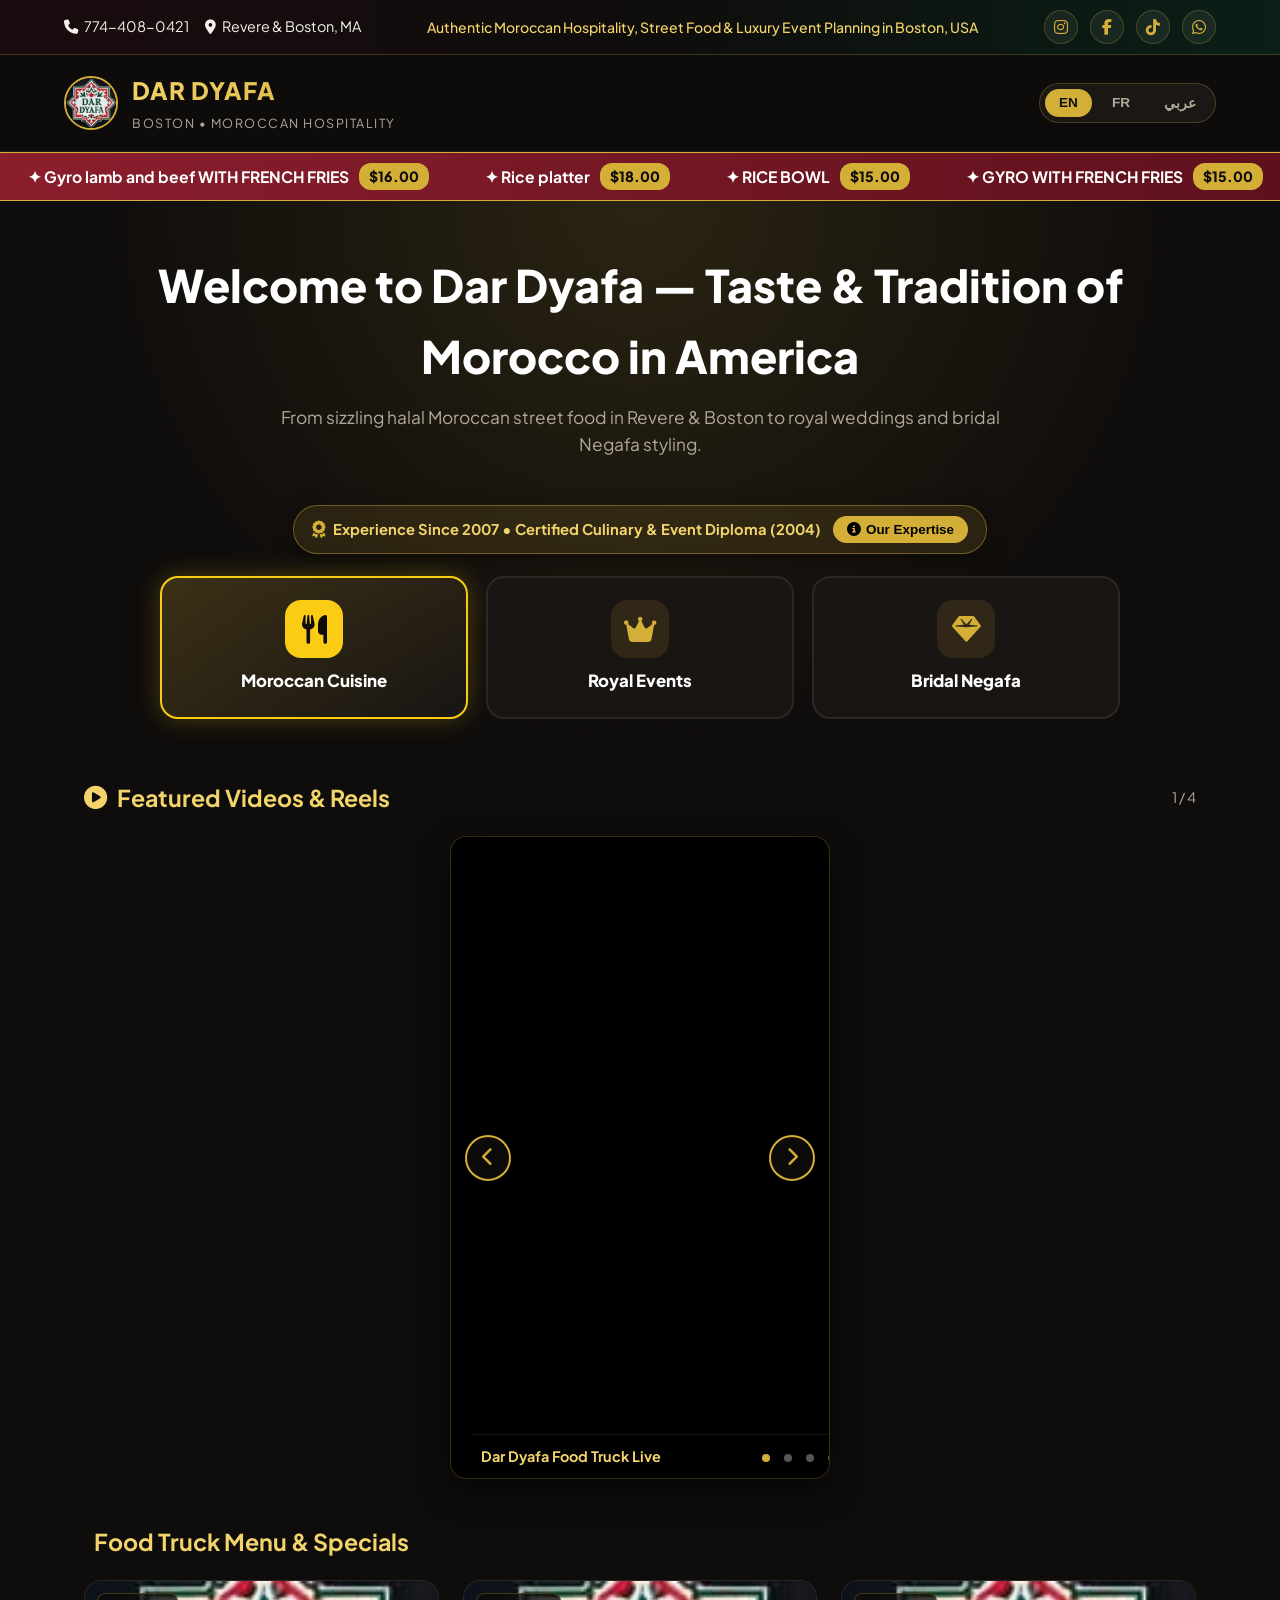
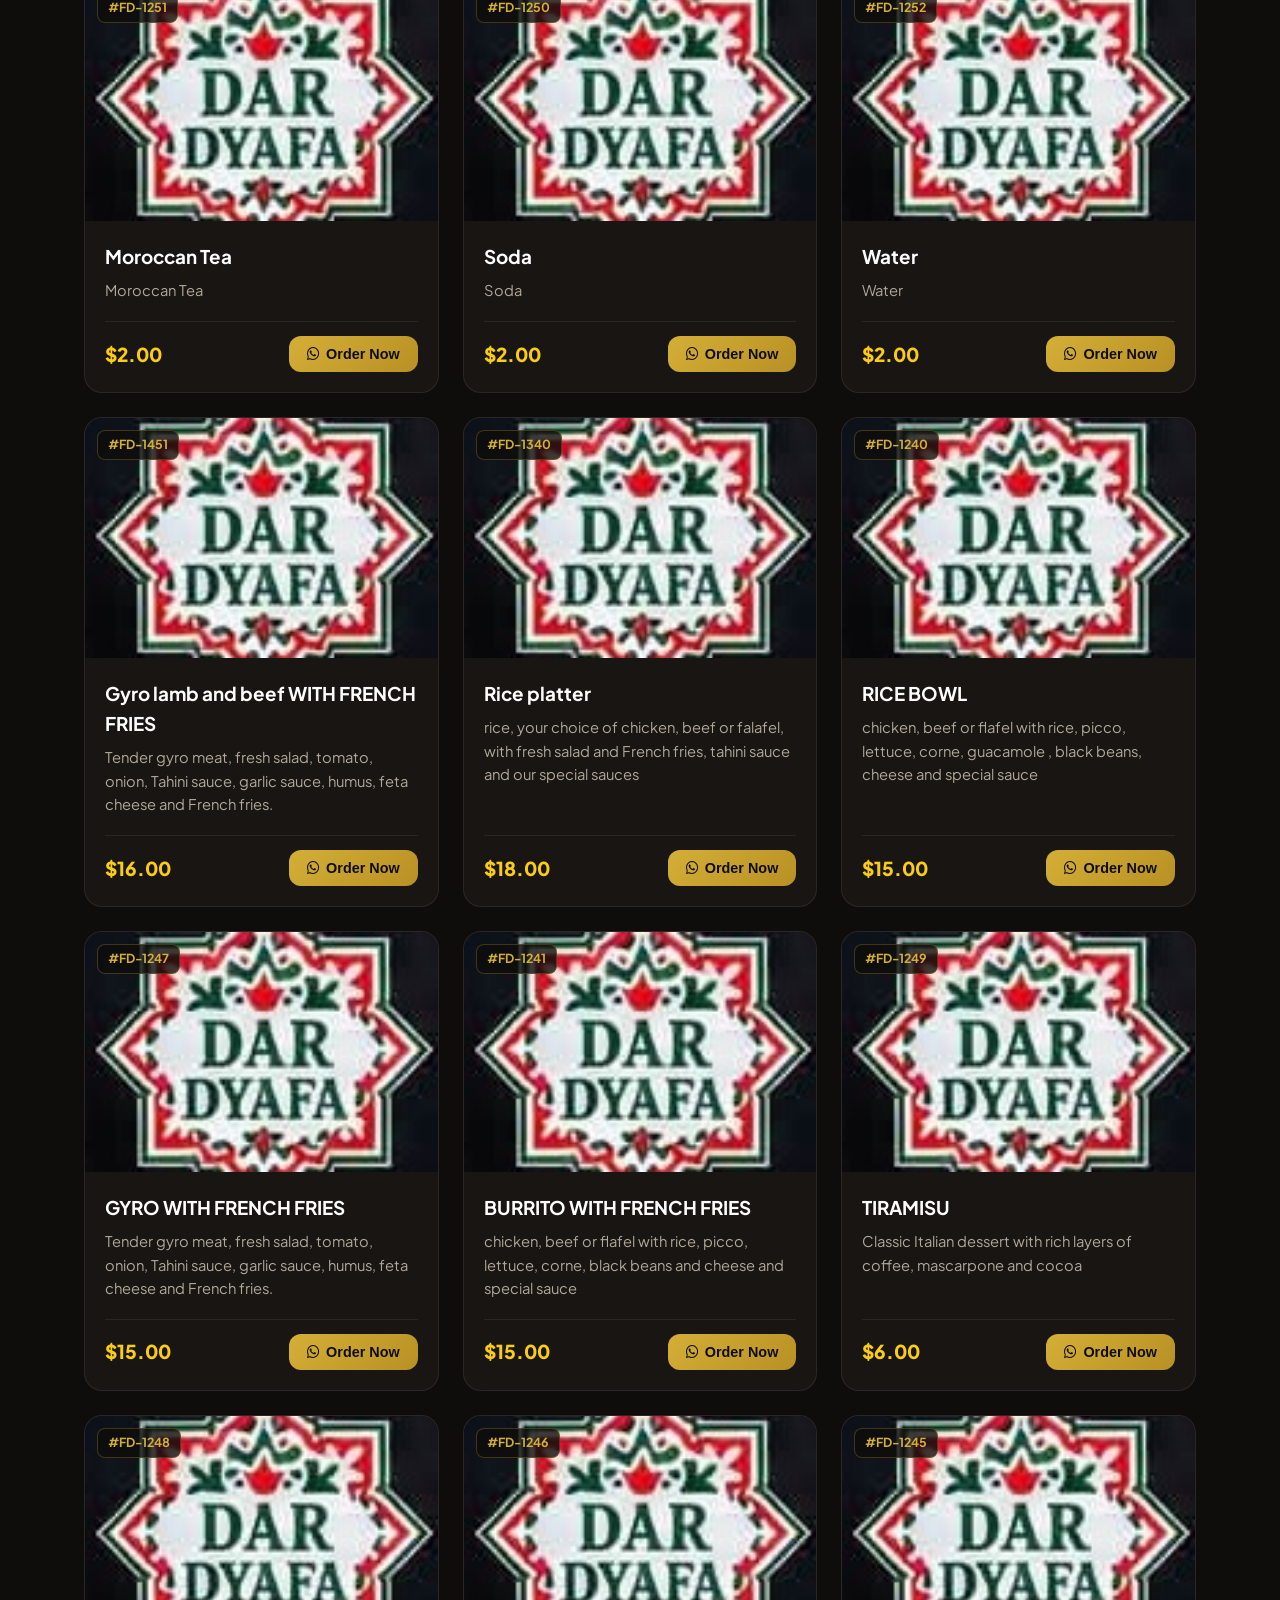
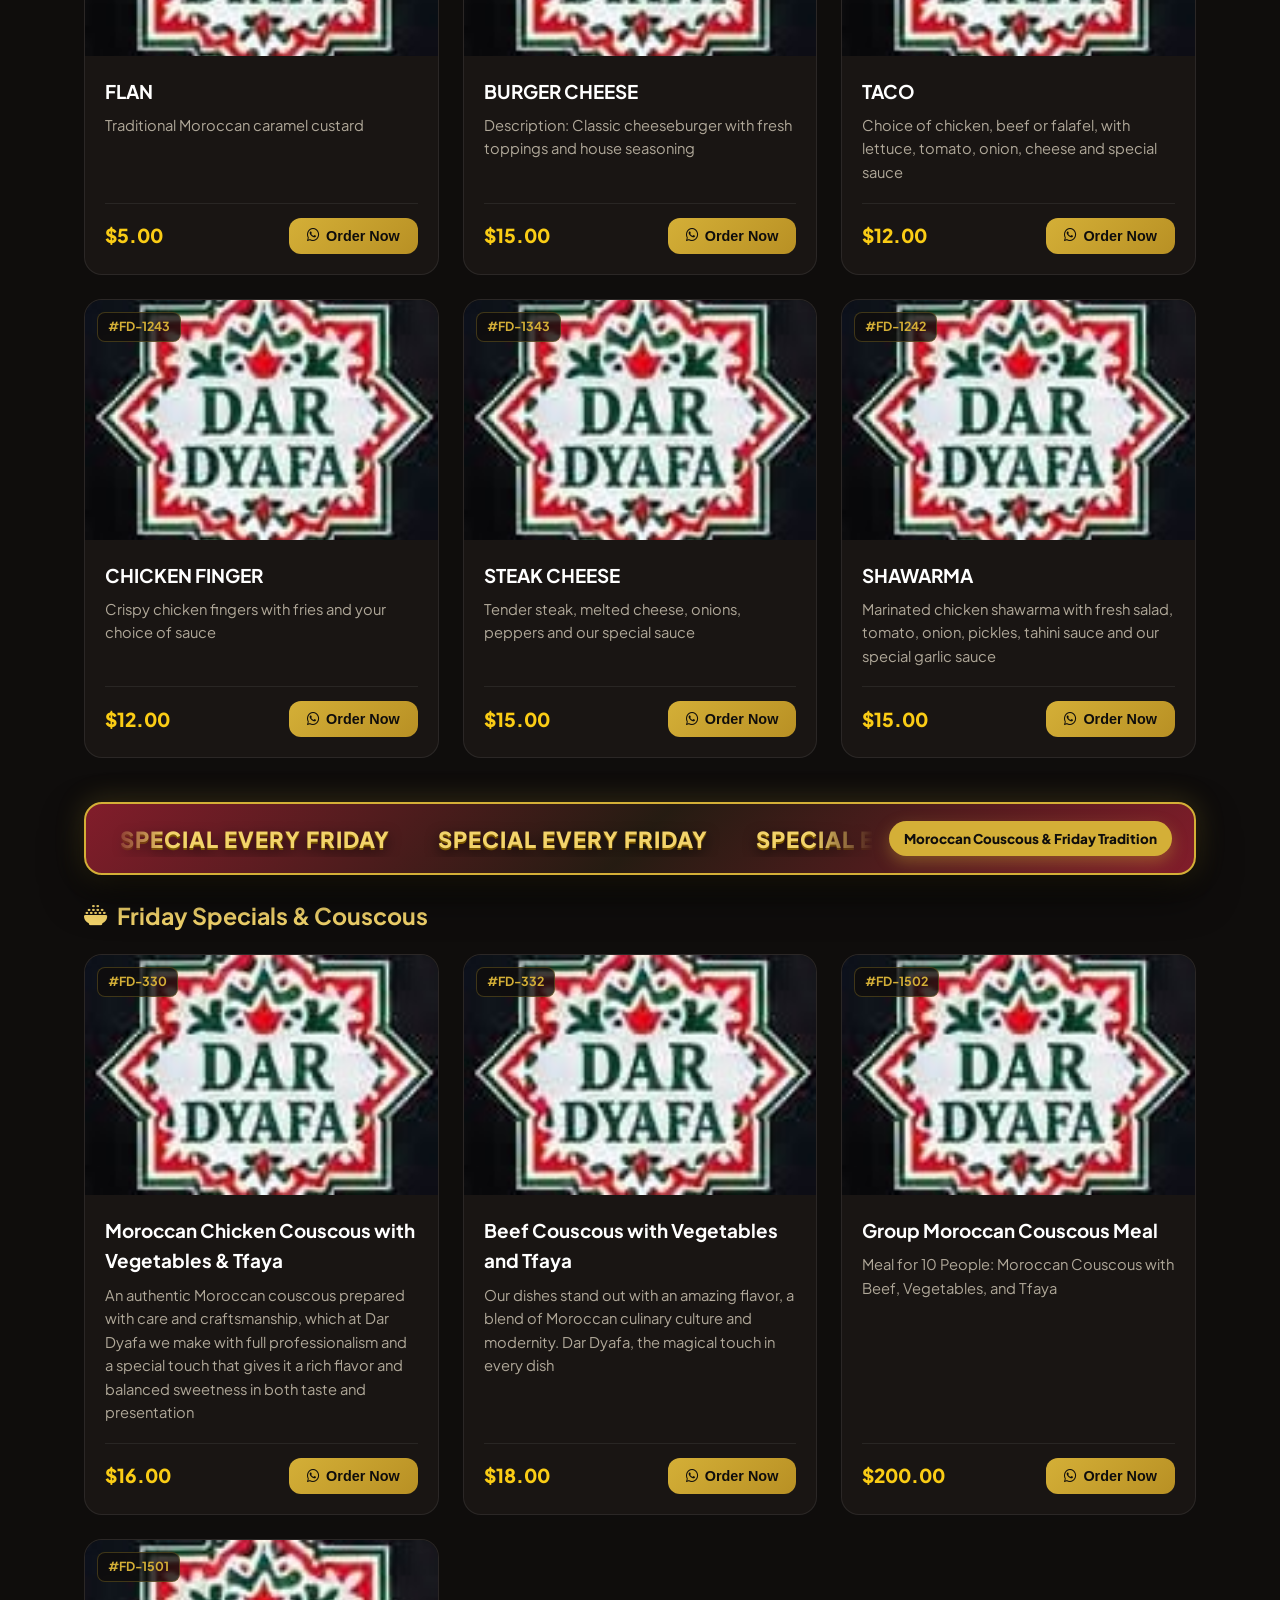
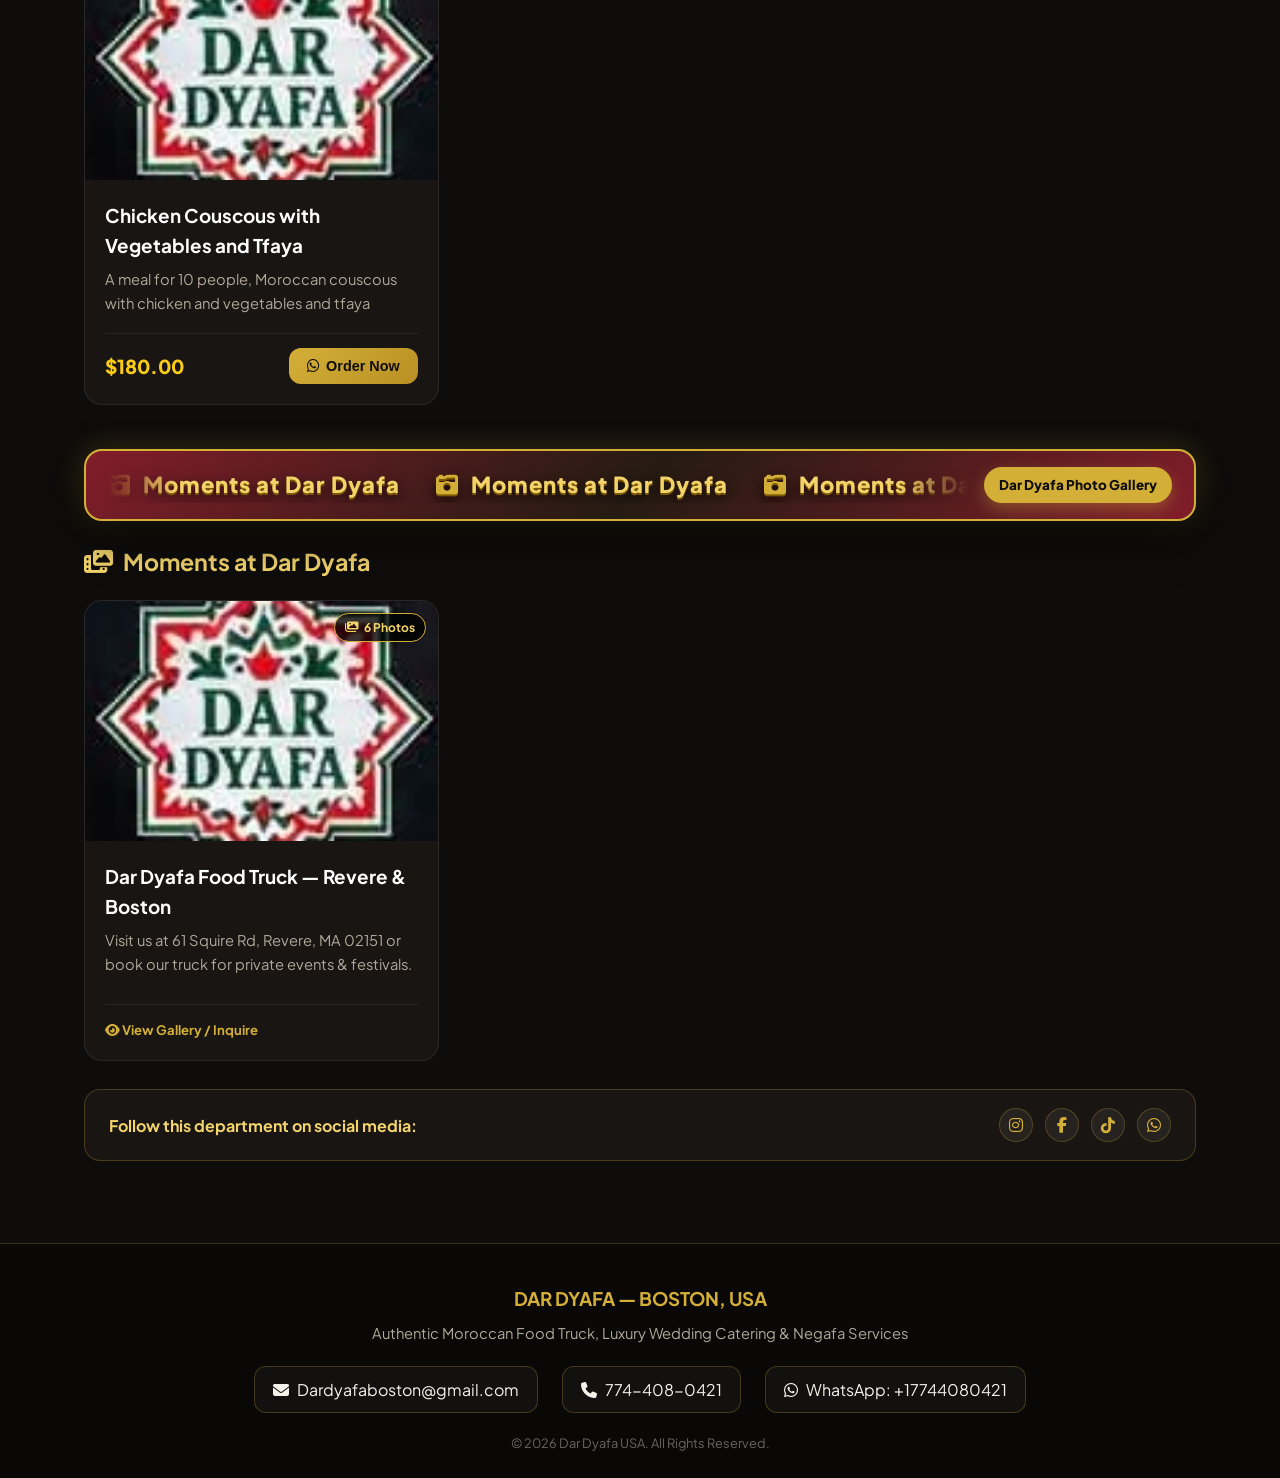
==== commit ce9f78af: "Update index.html" ====
--- a/index.html
+++ b/index.html
@@ -169,6 +169,38 @@
             50% { transform: translateY(-5px); }
         }
 
+        /* Custom Row Layout & Alignment Support */
+        .custom-rows-wrapper {
+            display: flex;
+            flex-direction: column;
+            gap: 24px;
+        }
+        .post-layout-row {
+            display: flex;
+            flex-wrap: wrap;
+            gap: 24px;
+            align-items: stretch;
+        }
+        .post-layout-row.align-right {
+            justify-content: flex-end;
+        }
+        .post-layout-row.align-center {
+            justify-content: center;
+        }
+        .post-layout-row.align-left {
+            justify-content: flex-start;
+        }
+        .post-layout-row .post-card {
+            width: calc((100% - (var(--row-cols, 3) - 1) * 24px) / var(--row-cols, 3));
+            min-width: 280px;
+            max-width: 100%;
+        }
+        @media (max-width: 768px) {
+            .post-layout-row .post-card {
+                width: 100%;
+            }
+        }
+
         /* Unified Cover Framing for Post Cards & Gallery */
         .post-img-wrap {
             position: relative;
@@ -472,7 +504,7 @@
                 </button>
             </div>
             <!-- Paragraph 1: Daily Menu (page1) -->
-            <div class="posts-grid" id="postsGrid"></div>
+            <div id="postsGridContainer"><div class="posts-grid" id="postsGrid"></div></div>
 
             <!-- Page 1 Extra Sections: Moving Banner 1 -> Friday Posts (page1_friday) -> Moving Banner 2 -> Gallery (page1_gallery) -->
             <div id="page1ExtraSections" style="display:none;">
@@ -489,7 +521,7 @@
                 <div class="section-header">
                     <h3><i class="fa-solid fa-bowl-rice"></i> <span data-i18n="fridayMenuHeading">Friday Specials & Couscous</span></h3>
                 </div>
-                <div class="posts-grid" id="fridayPostsGrid"></div>
+                <div id="fridayPostsGridContainer"><div class="posts-grid" id="fridayPostsGrid"></div></div>
 
                 <!-- Moving Banner 2 Separating Paragraph 2 & Paragraph 3 -->
                 <div class="friday-3d-wrapper">
@@ -506,7 +538,7 @@
                     <div class="section-header">
                         <h3><i class="fa-solid fa-photo-film"></i> <span data-i18n="gallerySection3Title">Moments at Dar Dyafa</span></h3>
                     </div>
-                    <div class="posts-grid" id="galleryNoPriceGrid"></div>
+                    <div id="galleryNoPriceGridContainer"><div class="posts-grid" id="galleryNoPriceGrid"></div></div>
                 </div>
             </div>
         </div>
@@ -518,7 +550,7 @@
         </div>
     </main>
 
-    <!-- Floating Side Action Button (Visible on Page 2 & Page 3) -->
+    <!-- Floating Side Action Button (Visible on Page 2 & 3) -->
     <button type="button" class="floating-book-btn" id="floatingBookBtn" onclick="openGeneralBooking()">
         <i class="fa-solid fa-calendar-check" style="font-size:1.2rem;"></i>
         <span data-i18n="floatingOrderBtn">Order / Book Now</span>
@@ -620,14 +652,14 @@
                         <input type="tel" id="custPhone" required placeholder="(774) 000-0000">
                     </div>
 
-                    <!-- Automatic 2.25% Tax Calculator Box -->
+                    <!-- Dynamic Tax Calculator Box (Default 6.25%, editable from Admin) -->
                     <div class="tax-summary-box" id="taxSummaryBox">
                         <div class="tax-row">
                             <span data-i18n="subtotalLabel">Subtotal:</span>
                             <span id="calcSubtotal">$0.00</span>
                         </div>
                         <div class="tax-row">
-                            <span data-i18n="taxLabel">MA Meals Tax (+2.25%):</span>
+                            <span data-i18n="taxLabel" id="taxRateLabelText">Tax (+6.25%):</span>
                             <span id="calcTaxAmount">+$0.00</span>
                         </div>
                         <div class="tax-row total-row">
@@ -677,139 +709,154 @@
     <script src="js/config.js"></script>
     <script src="js/data.js"></script>
     <script>
-        const TAX_RATE = 0.0225; // 2.25%
+        const DEFAULT_TAX_RATE_PERCENT = 6.25; // 6.25% default
         const AUTO_SLIDE_MS = 3200;
-
-        const UI_TRANSLATIONS = {
-            en: {
-                locationLabel: "Revere & Boston, MA",
-                featuredVideos: "Featured Videos & Reels",
-                menuHeading1: "Food Truck Menu & Specials",
-                friday3dTitle: "SPECIAL EVERY FRIDAY",
-                friday3dPill: "Moroccan Couscous & Friday Tradition",
-                fridayMenuHeading: "Friday Specials & Couscous",
-                gallerySection3Title: "Moments at Dar Dyafa",
-                gallerySection3Pill: "Dar Dyafa Photo Gallery",
-                menuHeading2: "Royal Moroccan Weddings & Events in USA",
-                menuHeading3: "Bridal Negafa, Caftans & Makeup",
-                orderNow: "Order Now",
-                inquireNow: "Inquire",
-                viewPhotosBtn: "Photos",
-                bookNow: "View Gallery / Inquire",
-                bookEventNow: "Book Your Celebration",
-                floatingOrderBtn: "Order / Book Now",
-                followSection: "Follow this department on social media:",
-                footerTagline: "Authentic Moroccan Food Truck, Luxury Wedding Catering & Negafa Services",
-                labelName: "Full Name",
-                labelQty: "Quantity",
-                labelAddress: "Exact Delivery Address / Pickup Location",
-                labelPhone: "Phone Number",
-                labelEventType: "Celebration Type",
-                labelEventDate: "Celebration Date",
-                labelEventCity: "City & Exact Venue Address",
-                confirmOrderBtn: "Confirm Order via WhatsApp",
-                subtotalLabel: "Subtotal:",
-                taxLabel: "Tax (+2.25%):",
-                totalLabel: "Total:",
-                expShortBadge: "Experience Since 2007 • Certified Culinary & Event Diploma (2004)",
-                expBtnLabel: "Our Expertise",
-                expModalTitle: "Our Expertise & Accredited Diploma",
-                expFullText: "Bringing authentic Moroccan culinary excellence and luxury event catering to the USA since 2007. Backed by a certified professional diploma in Culinary Arts and Event Management earned in 2004, we combine decades of mastery across our Food Truck and high-end wedding & catering services to make your celebrations unforgettable.",
-                expStat1: "Certified Diploma",
-                expStat2: "Experience Since",
-                expStat3: "Quality & Authenticity",
-                expCloseBtn: "Close",
-                bookThisEventBtn: "Inquire / Book This Service",
-                photosCountLabel: "Photos"
-            },
-            fr: {
-                locationLabel: "Revere & Boston, MA",
-                featuredVideos: "Vidéos & Reels en Vedette",
-                menuHeading1: "Menu Food Truck & Spécialités",
-                friday3dTitle: "SPÉCIAL CHAQUE VENDREDI",
-                friday3dPill: "Couscous Marocain du Vendredi",
-                fridayMenuHeading: "Spécialités du Vendredi & Couscous",
-                gallerySection3Title: "Moments at Dar Dyafa",
-                gallerySection3Pill: "Galerie Photos Dar Dyafa",
-                menuHeading2: "Mariages Royaux & Événements aux USA",
-                menuHeading3: "Negafa Mariée, Caftans & Maquillage",
-                orderNow: "Commander",
-                inquireNow: "Infos",
-                viewPhotosBtn: "Photos",
-                bookNow: "Voir Galerie",
-                bookEventNow: "Réserver Votre Événement",
-                floatingOrderBtn: "Commander / Réserver",
-                followSection: "Suivez ce département sur les réseaux sociaux :",
-                footerTagline: "Food Truck Marocain Authentique, Traiteur Mariage & Services Negafa",
-                labelName: "Nom Complet",
-                labelQty: "Quantité",
-                labelAddress: "Adresse Exacte de Livraison / Retrait",
-                labelPhone: "Numéro de Téléphone",
-                labelEventType: "Type de Célébration",
-                labelEventDate: "Date de l'Événement",
-                labelEventCity: "Ville et Adresse Exacte de la Salle",
-                confirmOrderBtn: "Confirmer via WhatsApp",
-                subtotalLabel: "Sous-total :",
-                taxLabel: "Taxe (+2.25%) :",
-                totalLabel: "Total :",
-                expShortBadge: "Expérience depuis 2007 • Diplôme reconnu en Cuisine & Événementiel (2004)",
-                expBtnLabel: "Notre Savoir-Faire",
-                expModalTitle: "Notre Savoir-Faire & Diplôme Certifié",
-                expFullText: "Excellence culinaire marocaine et service traiteur haut de gamme aux USA depuis 2007. Forts d'un diplôme professionnel reconnu en cuisine et organisation d'événements obtenu en 2004, nous mettons notre savoir-faire de décennies à votre service, du Food Truck aux plus grands mariages et réceptions.",
-                expStat1: "Diplôme Certifié",
-                expStat2: "Expérience Depuis",
-                expStat3: "Qualité & Authenticité",
-                expCloseBtn: "Fermer",
-                bookThisEventBtn: "Réserver ce Service",
-                photosCountLabel: "Photos"
-            },
-            ar: {
-                locationLabel: "ريفير وبوسطن، أمريكا",
-                featuredVideos: "فيديوهات ومقاطع مميزة",
-                menuHeading1: "قائمة مأكولات الشاحنة والأطباق المغربية",
-                friday3dTitle: "SPECIAL EVERY FRIDAY",
-                friday3dPill: "كسكس الجمعة المغربي الأصيل",
-                fridayMenuHeading: "أطباق الجمعة والكسكس الخاص",
-                gallerySection3Title: "Moments at Dar Dyafa",
-                gallerySection3Pill: "ألبوم صور دار الضيافة",
-                menuHeading2: "تنظيم الأعراس والحفلات المغربية في أمريكا",
-                menuHeading3: "خدمات النكافة، القفطان المغربي ومكياج العروس",
-                orderNow: "اطلب الآن",
-                inquireNow: "استفسر الآن",
-                viewPhotosBtn: "الصور",
-                bookNow: "عرض الصور والحجز",
-                bookEventNow: "احجز حفلتك الآن",
-                floatingOrderBtn: "اطلب الآن",
-                followSection: "تابع هذا القسم على مواقع التواصل الاجتماعي:",
-                footerTagline: "مأكولات مغربية أصيلة، تنظيم أعراس ملكية وخدمات النكافة في أمريكا",
-                labelName: "الاسم الكامل",
-                labelQty: "الكمية المطلوبة",
-                labelAddress: "العنوان الدقيق للتوصيل أو الاستلام",
-                labelPhone: "رقم الهاتف",
-                labelEventType: "نوع الحفل (عرس، خطوبة، حناء، ختانة...)",
-                labelEventDate: "تاريخ الحفل",
-                labelEventCity: "المدينة ومكان القاعة بالتحديد",
-                confirmOrderBtn: "تأكيد الطلب عبر واتساب",
-                subtotalLabel: "المجموع الفرعي:",
-                taxLabel: "الضريبة (+2.25%):",
-                totalLabel: "المجموع النهائي:",
-                expShortBadge: "خبرة منذ 2007 • دبلوم معتمد في الطبخ وتنظيم الأفراح (2004)",
-                expBtnLabel: "خبرتنا",
-                expModalTitle: "خبرتنا والدبلوم المعتمد",
-                expFullText: "خبرة متواصلة منذ 2007 في فنون الطبخ العصري والأصيل وتنظيم الحفلات الكبرى. نستند في إبداعاتنا إلى دبلوم معتمد في الطبخ وتنظيم الأفراح يعود لسنة 2004، لنقدم لكم جودة لا تُعلى وتجربة ضيافة استثنائية سواء عبر شاحنة الطعام (Food Truck) أو خدمات التموين الفاخر (Traiteur) لأعراسكم وحفلاتكم.",
-                expStat1: "دبلوم معتمد",
-                expStat2: "خبرة منذ",
-                expStat3: "جودة وأصالة",
-                expCloseBtn: "إغلاق",
-                bookThisEventBtn: "احجز أو استفسر عن هذه الخدمة",
-                photosCountLabel: "صور"
-            }
-        };
 
         let currentLang = 'en';
         let currentTab = 1;
         let currentVideoIdx = 0;
         let siteData = JSON.parse(localStorage.getItem('dardyafa_site_data')) || DEFAULT_SITE_DATA;
+
+        function getActiveTaxRatePercent() {
+            const rawRate = (siteData && siteData.taxRate !== undefined && siteData.taxRate !== null && siteData.taxRate !== '')
+                ? siteData.taxRate
+                : (typeof DEFAULT_SITE_DATA !== 'undefined' && DEFAULT_SITE_DATA.taxRate !== undefined ? DEFAULT_SITE_DATA.taxRate : DEFAULT_TAX_RATE_PERCENT);
+            const parsed = parseFloat(rawRate);
+            return Number.isFinite(parsed) && parsed >= 0 ? parsed : DEFAULT_TAX_RATE_PERCENT;
+        }
+
+        function formatTaxPercentText(rate) {
+            return Number.isInteger(rate) ? `${rate}%` : `${parseFloat(rate.toFixed(4))}%`;
+        }
+
+        function buildUiTranslations(ratePercent) {
+            const pctStr = formatTaxPercentText(ratePercent);
+            return {
+                en: {
+                    locationLabel: "Revere & Boston, MA",
+                    featuredVideos: "Featured Videos & Reels",
+                    menuHeading1: "Food Truck Menu & Specials",
+                    friday3dTitle: "SPECIAL EVERY FRIDAY",
+                    friday3dPill: "Moroccan Couscous & Friday Tradition",
+                    fridayMenuHeading: "Friday Specials & Couscous",
+                    gallerySection3Title: "Moments at Dar Dyafa",
+                    gallerySection3Pill: "Dar Dyafa Photo Gallery",
+                    menuHeading2: "Royal Moroccan Weddings & Events in USA",
+                    menuHeading3: "Bridal Negafa, Caftans & Makeup",
+                    orderNow: "Order Now",
+                    inquireNow: "Inquire",
+                    viewPhotosBtn: "Photos",
+                    bookNow: "View Gallery / Inquire",
+                    bookEventNow: "Book Your Celebration",
+                    floatingOrderBtn: "Order / Book Now",
+                    followSection: "Follow this department on social media:",
+                    footerTagline: "Authentic Moroccan Food Truck, Luxury Wedding Catering & Negafa Services",
+                    labelName: "Full Name",
+                    labelQty: "Quantity",
+                    labelAddress: "Exact Delivery Address / Pickup Location",
+                    labelPhone: "Phone Number",
+                    labelEventType: "Celebration Type",
+                    labelEventDate: "Celebration Date",
+                    labelEventCity: "City & Exact Venue Address",
+                    confirmOrderBtn: "Confirm Order via WhatsApp",
+                    subtotalLabel: "Subtotal:",
+                    taxLabel: `Tax (+${pctStr}):`,
+                    totalLabel: "Total:",
+                    expShortBadge: "Experience Since 2007 • Certified Culinary & Event Diploma (2004)",
+                    expBtnLabel: "Our Expertise",
+                    expModalTitle: "Our Expertise & Accredited Diploma",
+                    expFullText: "Bringing authentic Moroccan culinary excellence and luxury event catering to the USA since 2007. Backed by a certified professional diploma in Culinary Arts and Event Management earned in 2004, we combine decades of mastery across our Food Truck and high-end wedding & catering services to make your celebrations unforgettable.",
+                    expStat1: "Certified Diploma",
+                    expStat2: "Experience Since",
+                    expStat3: "Quality & Authenticity",
+                    expCloseBtn: "Close",
+                    bookThisEventBtn: "Inquire / Book This Service",
+                    photosCountLabel: "Photos"
+                },
+                fr: {
+                    locationLabel: "Revere & Boston, MA",
+                    featuredVideos: "Vidéos & Reels en Vedette",
+                    menuHeading1: "Menu Food Truck & Spécialités",
+                    friday3dTitle: "SPÉCIAL CHAQUE VENDREDI",
+                    friday3dPill: "Couscous Marocain du Vendredi",
+                    fridayMenuHeading: "Spécialités du Vendredi & Couscous",
+                    gallerySection3Title: "Moments at Dar Dyafa",
+                    gallerySection3Pill: "Galerie Photos Dar Dyafa",
+                    menuHeading2: "Mariages Royaux & Événements aux USA",
+                    menuHeading3: "Negafa Mariée, Caftans & Maquillage",
+                    orderNow: "Commander",
+                    inquireNow: "Infos",
+                    viewPhotosBtn: "Photos",
+                    bookNow: "Voir Galerie",
+                    bookEventNow: "Réserver Votre Événement",
+                    floatingOrderBtn: "Commander / Réserver",
+                    followSection: "Suivez ce département sur les réseaux sociaux :",
+                    footerTagline: "Food Truck Marocain Authentique, Traiteur Mariage & Services Negafa",
+                    labelName: "Nom Complet",
+                    labelQty: "Quantité",
+                    labelAddress: "Adresse Exacte de Livraison / Retrait",
+                    labelPhone: "Numéro de Téléphone",
+                    labelEventType: "Type de Célébration",
+                    labelEventDate: "Date de l'Événement",
+                    labelEventCity: "Ville et Adresse Exacte de la Salle",
+                    confirmOrderBtn: "Confirmer via WhatsApp",
+                    subtotalLabel: "Sous-total :",
+                    taxLabel: `Taxe (+${pctStr}) :`,
+                    totalLabel: "Total :",
+                    expShortBadge: "Expérience depuis 2007 • Diplôme reconnu en Cuisine & Événementiel (2004)",
+                    expBtnLabel: "Notre Savoir-Faire",
+                    expModalTitle: "Notre Savoir-Faire & Diplôme Certifié",
+                    expFullText: "Excellence culinaire marocaine et service traiteur haut de gamme aux USA depuis 2007. Forts d'un diplôme professionnel reconnu en cuisine et organisation d'événements obtenu en 2004, nous mettons notre savoir-faire de décennies à votre service, du Food Truck aux plus grands mariages et réceptions.",
+                    expStat1: "Diplôme Certifié",
+                    expStat2: "Expérience Depuis",
+                    expStat3: "Qualité & Authenticité",
+                    expCloseBtn: "Fermer",
+                    bookThisEventBtn: "Réserver ce Service",
+                    photosCountLabel: "Photos"
+                },
+                ar: {
+                    locationLabel: "ريفير وبوسطن، أمريكا",
+                    featuredVideos: "فيديوهات ومقاطع مميزة",
+                    menuHeading1: "قائمة مأكولات الشاحنة والأطباق المغربية",
+                    friday3dTitle: "SPECIAL EVERY FRIDAY",
+                    friday3dPill: "كسكس الجمعة المغربي الأصيل",
+                    fridayMenuHeading: "أطباق الجمعة والكسكس الخاص",
+                    gallerySection3Title: "Moments at Dar Dyafa",
+                    gallerySection3Pill: "ألبوم صور دار الضيافة",
+                    menuHeading2: "تنظيم الأعراس والحفلات المغربية في أمريكا",
+                    menuHeading3: "خدمات النكافة، القفطان المغربي ومكياج العروس",
+                    orderNow: "اطلب الآن",
+                    inquireNow: "استفسر الآن",
+                    viewPhotosBtn: "الصور",
+                    bookNow: "عرض الصور والحجز",
+                    bookEventNow: "احجز حفلتك الآن",
+                    floatingOrderBtn: "اطلب الآن",
+                    followSection: "تابع هذا القسم على مواقع التواصل الاجتماعي:",
+                    footerTagline: "مأكولات مغربية أصيلة، تنظيم أعراس ملكية وخدمات النكافة في أمريكا",
+                    labelName: "الاسم الكامل",
+                    labelQty: "الكمية المطلوبة",
+                    labelAddress: "العنوان الدقيق للتوصيل أو الاستلام",
+                    labelPhone: "رقم الهاتف",
+                    labelEventType: "نوع الحفل (عرس، خطوبة، حناء، ختانة...)",
+                    labelEventDate: "تاريخ الحفل",
+                    labelEventCity: "المدينة ومكان القاعة بالتحديد",
+                    confirmOrderBtn: "تأكيد الطلب عبر واتساب",
+                    subtotalLabel: "المجموع الفرعي:",
+                    taxLabel: `الضريبة (+${pctStr}):`,
+                    totalLabel: "المجموع النهائي:",
+                    expShortBadge: "خبرة منذ 2007 • دبلوم معتمد في الطبخ وتنظيم الأفراح (2004)",
+                    expBtnLabel: "خبرتنا",
+                    expModalTitle: "خبرتنا والدبلوم المعتمد",
+                    expFullText: "خبرة متواصلة منذ 2007 في فنون الطبخ العصري والأصيل وتنظيم الحفلات الكبرى. نستند في إبداعاتنا إلى دبلوم معتمد في الطبخ وتنظيم الأفراح يعود لسنة 2004، لنقدم لكم جودة لا تُعلى وتجربة ضيافة استثنائية سواء عبر شاحنة الطعام (Food Truck) أو خدمات التموين الفاخر (Traiteur) لأعراسكم وحفلاتكم.",
+                    expStat1: "دبلوم معتمد",
+                    expStat2: "خبرة منذ",
+                    expStat3: "جودة وأصالة",
+                    expCloseBtn: "إغلاق",
+                    bookThisEventBtn: "احجز أو استفسر عن هذه الخدمة",
+                    photosCountLabel: "صور"
+                }
+            };
+        }
 
         // Multi-Photo Gallery State
         let activeGalleryImages = [];
@@ -847,6 +894,91 @@
             return [];
         }
 
+        function getOrderedPostsEntries(bucketKey) {
+            const rawList = getPostsByBucket(bucketKey);
+            return rawList
+                .map((post, originalIndex) => {
+                    const ord = Number.isFinite(parseInt(post.sortOrder, 10))
+                        ? parseInt(post.sortOrder, 10)
+                        : (originalIndex + 1);
+                    return { post, originalIndex, sortOrder: ord };
+                })
+                .sort((a, b) => a.sortOrder - b.sortOrder || a.originalIndex - b.originalIndex);
+        }
+
+        function renderOrderedCardsIntoContainer(containerId, bucketKey, cardBuilderFn) {
+            const container = document.getElementById(containerId);
+            if (!container) return;
+
+            const entries = getOrderedPostsEntries(bucketKey);
+            if (!entries.length) {
+                container.innerHTML = `<div class="posts-grid"></div>`;
+                return;
+            }
+
+            const layoutCfg = (siteData.layoutConfig && siteData.layoutConfig[bucketKey] && Array.isArray(siteData.layoutConfig[bucketKey].rows))
+                ? siteData.layoutConfig[bucketKey].rows
+                : [];
+            const hasExplicitPostRows = entries.some(e => Number.isFinite(parseInt(e.post.rowIndex, 10)) && parseInt(e.post.rowIndex, 10) >= 1);
+
+            if (layoutCfg.length === 0 && !hasExplicitPostRows) {
+                container.innerHTML = `<div class="posts-grid">${entries.map(e => cardBuilderFn(e.post, e.originalIndex)).join('')}</div>`;
+                return;
+            }
+
+            // Build rows either from explicit post.rowIndex or sequential row counts in layoutCfg.rows
+            const bucketsByRow = new Map();
+            let cursor = 0;
+
+            if (layoutCfg.length > 0) {
+                layoutCfg.forEach((rowDef, rIdx) => {
+                    const rowNum = rIdx + 1;
+                    const count = Math.max(1, parseInt(rowDef.count, 10) || 1);
+                    const align = ['right', 'center', 'left'].includes(rowDef.align) ? rowDef.align : 'left';
+                    const slice = entries.slice(cursor, cursor + count);
+                    cursor += count;
+                    bucketsByRow.set(rowNum, {
+                        cols: count,
+                        align,
+                        items: slice
+                    });
+                });
+            }
+
+            // Any items with explicit rowIndex or remaining items after layoutCfg
+            const leftovers = entries.slice(cursor);
+            leftovers.forEach((entry, idx) => {
+                const expRow = parseInt(entry.post.rowIndex, 10);
+                const targetRowNum = (Number.isFinite(expRow) && expRow >= 1)
+                    ? expRow
+                    : (layoutCfg.length + Math.floor(idx / 3) + 1);
+                if (!bucketsByRow.has(targetRowNum)) {
+                    bucketsByRow.set(targetRowNum, {
+                        cols: 3,
+                        align: ['right', 'center', 'left'].includes(entry.post.rowAlign) ? entry.post.rowAlign : 'left',
+                        items: []
+                    });
+                }
+                const rowObj = bucketsByRow.get(targetRowNum);
+                if (Number.isFinite(expRow) && expRow >= 1 && ['right', 'center', 'left'].includes(entry.post.rowAlign)) {
+                    rowObj.align = entry.post.rowAlign;
+                }
+                rowObj.items.push(entry);
+            });
+
+            const sortedRowNums = Array.from(bucketsByRow.keys()).sort((a, b) => a - b);
+            const rowsHtml = sortedRowNums.map(rNum => {
+                const rowObj = bucketsByRow.get(rNum);
+                if (!rowObj || !rowObj.items.length) return '';
+                const colsCount = Math.max(1, rowObj.cols || rowObj.items.length);
+                const alignClass = `align-${rowObj.align || 'left'}`;
+                const cardsHtml = rowObj.items.map(e => cardBuilderFn(e.post, e.originalIndex)).join('');
+                return `<div class="post-layout-row ${alignClass}" style="--row-cols:${colsCount};">${cardsHtml}</div>`;
+            }).join('');
+
+            container.innerHTML = `<div class="custom-rows-wrapper">${rowsHtml}</div>`;
+        }
+
         function getPageSocials(pageKey) {
             const cfgPage = (typeof SITE_CONFIG !== 'undefined' && SITE_CONFIG.socials && SITE_CONFIG.socials[pageKey]) ? SITE_CONFIG.socials[pageKey] : {};
             const dataPage = (siteData && siteData.socials && siteData.socials[pageKey]) ? siteData.socials[pageKey] : {};
@@ -876,6 +1008,7 @@
         }
 
         function renderSeparatorMarquees(lang) {
+            const UI_TRANSLATIONS = buildUiTranslations(getActiveTaxRatePercent());
             const t = UI_TRANSLATIONS[lang] || UI_TRANSLATIONS.en;
 
             const fridayText = (siteData.fridayBannerTitle && siteData.fridayBannerTitle[lang]) || t.friday3dTitle;
@@ -931,7 +1064,6 @@
             document.getElementById('topPhoneLink').href = `tel:${phoneVal.replace(/\D/g, '')}`;
             document.getElementById('topPhoneText').textContent = phoneVal;
 
-            // Top bar always keeps Page 1 (Dar Dyafa) social links + WhatsApp
             const page1Socials = getPageSocials('page1');
             document.getElementById('topSocialsBar').innerHTML = buildSocialIconsHtml(page1Socials, waNum);
 
@@ -954,6 +1086,7 @@
             }
 
             renderMarquee();
+            recalculateFoodTax();
             setLanguage('en');
             switchTab(1);
         }
@@ -967,6 +1100,7 @@
                 btn.classList.toggle('active', btn.dataset.lang === lang);
             });
 
+            const UI_TRANSLATIONS = buildUiTranslations(getActiveTaxRatePercent());
             const t = UI_TRANSLATIONS[lang];
             document.querySelectorAll('[data-i18n]').forEach(el => {
                 const key = el.getAttribute('data-i18n');
@@ -1024,6 +1158,7 @@
         }
 
         function renderCurrentTabContent() {
+            const UI_TRANSLATIONS = buildUiTranslations(getActiveTaxRatePercent());
             const t = UI_TRANSLATIONS[currentLang];
             const headingEl = document.getElementById('sectionPostsHeading');
             const bookingBtn = document.getElementById('generalBookingBtn');
@@ -1132,114 +1267,107 @@
             });
         }
 
-        function renderOrderableCardsHtml(postsList, bucketKey) {
+        function buildOrderableCardHtml(post, index, bucketKey) {
+            const UI_TRANSLATIONS = buildUiTranslations(getActiveTaxRatePercent());
             const t = UI_TRANSLATIONS[currentLang];
-            return postsList.map((post, index) => {
-                const title = post.title[currentLang] || post.title.en;
-                const desc = post.desc[currentLang] || post.desc.en;
-                const imagesArr = getPostImages(post);
-                const photoCount = imagesArr.length;
-                const hasPrice = Boolean(post.price && post.price.toString().trim() !== '');
-
-                return `
-                    <div class="post-card"
-                         onmouseenter="pauseCardSlide('${bucketKey}', ${index}, true)"
-                         onmouseleave="pauseCardSlide('${bucketKey}', ${index}, false)">
-                        <div class="post-img-wrap" onclick="${hasPrice ? `openOrderModal('${bucketKey}', ${index})` : `openGalleryModal('${bucketKey}', ${index})`}" style="cursor:pointer;">
-                            <span class="post-id-badge">#${post.id}</span>
-                            ${photoCount > 1 ? `
-                                <span class="photo-count-badge">
-                                    <i class="fa-solid fa-images"></i> ${photoCount} ${t.photosCountLabel}
-                                </span>
-                            ` : ''}
-                            <img id="cardImg_${bucketKey}_${index}" src="${imagesArr[0]}" alt="${title}" onerror="this.src='assets/images/logo.png'">
+            const title = (post.title && (post.title[currentLang] || post.title.en)) || '';
+            const desc = (post.desc && (post.desc[currentLang] || post.desc.en)) || '';
+            const imagesArr = getPostImages(post);
+            const photoCount = imagesArr.length;
+            const hasPrice = Boolean(post.price && post.price.toString().trim() !== '');
+
+            return `
+                <div class="post-card"
+                     onmouseenter="pauseCardSlide('${bucketKey}', ${index}, true)"
+                     onmouseleave="pauseCardSlide('${bucketKey}', ${index}, false)">
+                    <div class="post-img-wrap" onclick="${hasPrice ? `openOrderModal('${bucketKey}', ${index})` : `openGalleryModal('${bucketKey}', ${index})`}" style="cursor:pointer;">
+                        <span class="post-id-badge">#${post.id}</span>
+                        ${photoCount > 1 ? `
+                            <span class="photo-count-badge">
+                                <i class="fa-solid fa-images"></i> ${photoCount} ${t.photosCountLabel}
+                            </span>
+                        ` : ''}
+                        <img id="cardImg_${bucketKey}_${index}" src="${imagesArr[0]}" alt="${title}" onerror="this.src='assets/images/logo.png'">
+                    </div>
+                    <div class="post-body">
+                        <div>
+                            <h4 class="post-title">${title}</h4>
+                            <p class="post-desc">${desc}</p>
                         </div>
-                        <div class="post-body">
-                            <div>
-                                <h4 class="post-title">${title}</h4>
-                                <p class="post-desc">${desc}</p>
-                            </div>
-                            <div class="post-footer">
-                                <div class="post-price">${hasPrice ? post.price : ''}</div>
-                                <div style="display:flex;gap:6px;align-items:center;flex-wrap:wrap;">
-                                    ${photoCount > 1 ? `
-                                        <button class="card-gallery-btn" type="button" onclick="event.stopPropagation(); openGalleryModal('${bucketKey}', ${index})">
-                                            <i class="fa-solid fa-images"></i> ${t.viewPhotosBtn}
-                                        </button>
-                                    ` : ''}
-                                    <button class="btn-order" type="button" onclick="event.stopPropagation(); ${hasPrice ? `openOrderModal('${bucketKey}', ${index})` : `openGeneralBooking()`}">
-                                        <i class="fa-brands fa-whatsapp"></i> ${hasPrice ? t.orderNow : t.inquireNow}
+                        <div class="post-footer">
+                            <div class="post-price">${hasPrice ? post.price : ''}</div>
+                            <div style="display:flex;gap:6px;align-items:center;flex-wrap:wrap;">
+                                ${photoCount > 1 ? `
+                                    <button class="card-gallery-btn" type="button" onclick="event.stopPropagation(); openGalleryModal('${bucketKey}', ${index})">
+                                        <i class="fa-solid fa-images"></i> ${t.viewPhotosBtn}
                                     </button>
-                                </div>
+                                ` : ''}
+                                <button class="btn-order" type="button" onclick="event.stopPropagation(); ${hasPrice ? `openOrderModal('${bucketKey}', ${index})` : `openGeneralBooking()`}">
+                                    <i class="fa-brands fa-whatsapp"></i> ${hasPrice ? t.orderNow : t.inquireNow}
+                                </button>
                             </div>
                         </div>
                     </div>
-                `;
-            }).join('');
-        }
-
-        function renderGalleryCardsHtml(postsList, bucketKey) {
+                </div>
+            `;
+        }
+
+        function buildGalleryCardHtml(post, index, bucketKey) {
+            const UI_TRANSLATIONS = buildUiTranslations(getActiveTaxRatePercent());
             const t = UI_TRANSLATIONS[currentLang];
-            return postsList.map((post, index) => {
-                const title = post.title[currentLang] || post.title.en;
-                const desc = post.desc[currentLang] || post.desc.en;
-                const imagesArr = getPostImages(post);
-                const photoCount = imagesArr.length;
-
-                return `
-                    <div class="post-card"
-                         onclick="openGalleryModal('${bucketKey}', ${index})"
-                         onmouseenter="pauseCardSlide('${bucketKey}', ${index}, true)"
-                         onmouseleave="pauseCardSlide('${bucketKey}', ${index}, false)"
-                         style="cursor:pointer;">
-                        <div class="post-img-wrap">
-                            ${photoCount > 1 ? `
-                                <span class="photo-count-badge">
-                                    <i class="fa-solid fa-images"></i> ${photoCount} ${t.photosCountLabel}
-                                </span>
-                            ` : ''}
-                            <img id="cardImg_${bucketKey}_${index}" src="${imagesArr[0]}" alt="${title}" onerror="this.src='assets/images/logo.png'">
+            const title = (post.title && (post.title[currentLang] || post.title.en)) || '';
+            const desc = (post.desc && (post.desc[currentLang] || post.desc.en)) || '';
+            const imagesArr = getPostImages(post);
+            const photoCount = imagesArr.length;
+
+            return `
+                <div class="post-card"
+                     onclick="openGalleryModal('${bucketKey}', ${index})"
+                     onmouseenter="pauseCardSlide('${bucketKey}', ${index}, true)"
+                     onmouseleave="pauseCardSlide('${bucketKey}', ${index}, false)"
+                     style="cursor:pointer;">
+                    <div class="post-img-wrap">
+                        ${photoCount > 1 ? `
+                            <span class="photo-count-badge">
+                                <i class="fa-solid fa-images"></i> ${photoCount} ${t.photosCountLabel}
+                            </span>
+                        ` : ''}
+                        <img id="cardImg_${bucketKey}_${index}" src="${imagesArr[0]}" alt="${title}" onerror="this.src='assets/images/logo.png'">
+                    </div>
+                    <div class="post-body">
+                        <div>
+                            <h4 class="post-title">${title}</h4>
+                            <p class="post-desc">${desc}</p>
                         </div>
-                        <div class="post-body">
-                            <div>
-                                <h4 class="post-title">${title}</h4>
-                                <p class="post-desc">${desc}</p>
-                            </div>
-                            <div class="post-footer" style="margin-top:10px;">
-                                <span style="font-size:0.82rem;color:var(--gold);font-weight:700;">
-                                    <i class="fa-solid fa-eye"></i> ${t.bookNow}
-                                </span>
-                            </div>
+                        <div class="post-footer" style="margin-top:10px;">
+                            <span style="font-size:0.82rem;color:var(--gold);font-weight:700;">
+                                <i class="fa-solid fa-eye"></i> ${t.bookNow}
+                            </span>
                         </div>
                     </div>
-                `;
-            }).join('');
+                </div>
+            `;
         }
 
         function renderPosts() {
             clearCardAutoTimers();
-            const grid = document.getElementById('postsGrid');
 
             if (currentTab === 1) {
-                const mainPosts = siteData.posts.page1 || [];
+                const mainPosts = getPostsByBucket('page1');
                 const fridayPosts = getPostsByBucket('page1_friday');
                 const galleryPosts = getPostsByBucket('page1_gallery');
 
-                grid.innerHTML = renderOrderableCardsHtml(mainPosts, 'page1');
-                document.getElementById('fridayPostsGrid').innerHTML = fridayPosts.length
-                    ? renderOrderableCardsHtml(fridayPosts, 'page1_friday')
-                    : '';
-                document.getElementById('galleryNoPriceGrid').innerHTML = galleryPosts.length
-                    ? renderGalleryCardsHtml(galleryPosts, 'page1_gallery')
-                    : '';
+                renderOrderedCardsIntoContainer('postsGridContainer', 'page1', (p, i) => buildOrderableCardHtml(p, i, 'page1'));
+                renderOrderedCardsIntoContainer('fridayPostsGridContainer', 'page1_friday', (p, i) => buildOrderableCardHtml(p, i, 'page1_friday'));
+                renderOrderedCardsIntoContainer('galleryNoPriceGridContainer', 'page1_gallery', (p, i) => buildGalleryCardHtml(p, i, 'page1_gallery'));
 
                 registerCardAutoSlide(mainPosts, 'page1');
                 registerCardAutoSlide(fridayPosts, 'page1_friday');
                 registerCardAutoSlide(galleryPosts, 'page1_gallery');
             } else {
                 const bucketKey = `page${currentTab}`;
-                const posts = siteData.posts[bucketKey] || [];
-                grid.innerHTML = renderGalleryCardsHtml(posts, bucketKey);
+                const posts = getPostsByBucket(bucketKey);
+                renderOrderedCardsIntoContainer('postsGridContainer', bucketKey, (p, i) => buildGalleryCardHtml(p, i, bucketKey));
                 registerCardAutoSlide(posts, bucketKey);
             }
         }
@@ -1253,14 +1381,12 @@
 
         // Multi-Photo Gallery Modal Handlers
         function openGalleryModal(bucketKey, postIndex) {
-            const list = (bucketKey === 'page1_friday' || bucketKey === 'page1_gallery')
-                ? getPostsByBucket(bucketKey)
-                : (siteData.posts[bucketKey] || []);
+            const list = getPostsByBucket(bucketKey);
             const post = list[postIndex];
             if (!post) return;
 
-            const title = post.title[currentLang] || post.title.en;
-            const desc = post.desc[currentLang] || post.desc.en;
+            const title = (post.title && (post.title[currentLang] || post.title.en)) || '';
+            const desc = (post.desc && (post.desc[currentLang] || post.desc.en)) || '';
 
             activeGalleryImages = getPostImages(post);
             activeGalleryMode = post.slideMode || 'manual';
@@ -1352,11 +1478,21 @@
         }
 
         function recalculateFoodTax() {
+            const taxRatePercent = getActiveTaxRatePercent();
+            const taxRateDecimal = taxRatePercent / 100;
+            const UI_TRANSLATIONS = buildUiTranslations(taxRatePercent);
+            const t = UI_TRANSLATIONS[currentLang] || UI_TRANSLATIONS.en;
+
+            const taxLabelEl = document.getElementById('taxRateLabelText');
+            if (taxLabelEl) {
+                taxLabelEl.textContent = t.taxLabel;
+            }
+
             const unitPrice = parseFloat(document.getElementById('orderUnitPriceNum').value) || 0;
             const qty = Math.max(1, parseInt(document.getElementById('custQty').value, 10) || 1);
 
             const subtotal = unitPrice * qty;
-            const taxAmount = subtotal * TAX_RATE;
+            const taxAmount = subtotal * taxRateDecimal;
             const totalAmount = subtotal + taxAmount;
 
             document.getElementById('calcSubtotal').textContent = `$${subtotal.toFixed(2)}`;
@@ -1365,11 +1501,12 @@
         }
 
         function openOrderModal(bucketKey, postIndex) {
-            const list = (bucketKey === 'page1_friday') ? getPostsByBucket('page1_friday') : (siteData.posts[bucketKey] || []);
+            const list = getPostsByBucket(bucketKey);
             const post = list[postIndex];
             if (!post) return;
 
-            const title = post.title[currentLang] || post.title.en;
+            const title = (post.title && (post.title[currentLang] || post.title.en)) || '';
+            const UI_TRANSLATIONS = buildUiTranslations(getActiveTaxRatePercent());
             const t = UI_TRANSLATIONS[currentLang];
             const unitNum = parsePriceNumber(post.price);
             const imagesArr = getPostImages(post);
@@ -1396,6 +1533,7 @@
         }
 
         function openGeneralBooking() {
+            const UI_TRANSLATIONS = buildUiTranslations(getActiveTaxRatePercent());
             const t = UI_TRANSLATIONS[currentLang];
             const deptName = currentTab === 1
                 ? 'Dar Dyafa Special Inquiry'
@@ -1466,20 +1604,24 @@
                 const address = document.getElementById('custAddress').value;
                 const phone = document.getElementById('custPhone').value;
 
+                const taxRatePercent = getActiveTaxRatePercent();
+                const taxRateDecimal = taxRatePercent / 100;
+                const pctStr = formatTaxPercentText(taxRatePercent);
+
                 const unitPrice = parseFloat(document.getElementById('orderUnitPriceNum').value) || 0;
                 const subtotal = unitPrice * qty;
-                const taxAmount = subtotal * TAX_RATE;
+                const taxAmount = subtotal * taxRateDecimal;
                 const totalAmount = subtotal + taxAmount;
 
                 orderRecord.customerName = name;
-                orderRecord.details = `Qty: ${qty} | Subtotal: $${subtotal.toFixed(2)} | Tax (2.25%): $${taxAmount.toFixed(2)} | Total: $${totalAmount.toFixed(2)} | Address: ${address}`;
+                orderRecord.details = `Qty: ${qty} | Subtotal: $${subtotal.toFixed(2)} | Tax (${pctStr}): $${taxAmount.toFixed(2)} | Total: $${totalAmount.toFixed(2)} | Address: ${address}`;
                 orderRecord.phone = phone;
                 orderRecord.itemPrice = `$${totalAmount.toFixed(2)}`;
 
                 waMessage += `*Unit Price:* $${unitPrice.toFixed(2)}%0A`;
                 waMessage += `*Quantity:* ${qty}%0A`;
                 waMessage += `*Subtotal:* $${subtotal.toFixed(2)}%0A`;
-                waMessage += `*Tax (+2.25%):* +$${taxAmount.toFixed(2)}%0A`;
+                waMessage += `*Tax (+${pctStr}):* +$${taxAmount.toFixed(2)}%0A`;
                 waMessage += `*TOTAL AMOUNT:* $${totalAmount.toFixed(2)}%0A`;
                 waMessage += `----------------------------%0A`;
                 waMessage += `*Customer Name:* ${name}%0A`;
